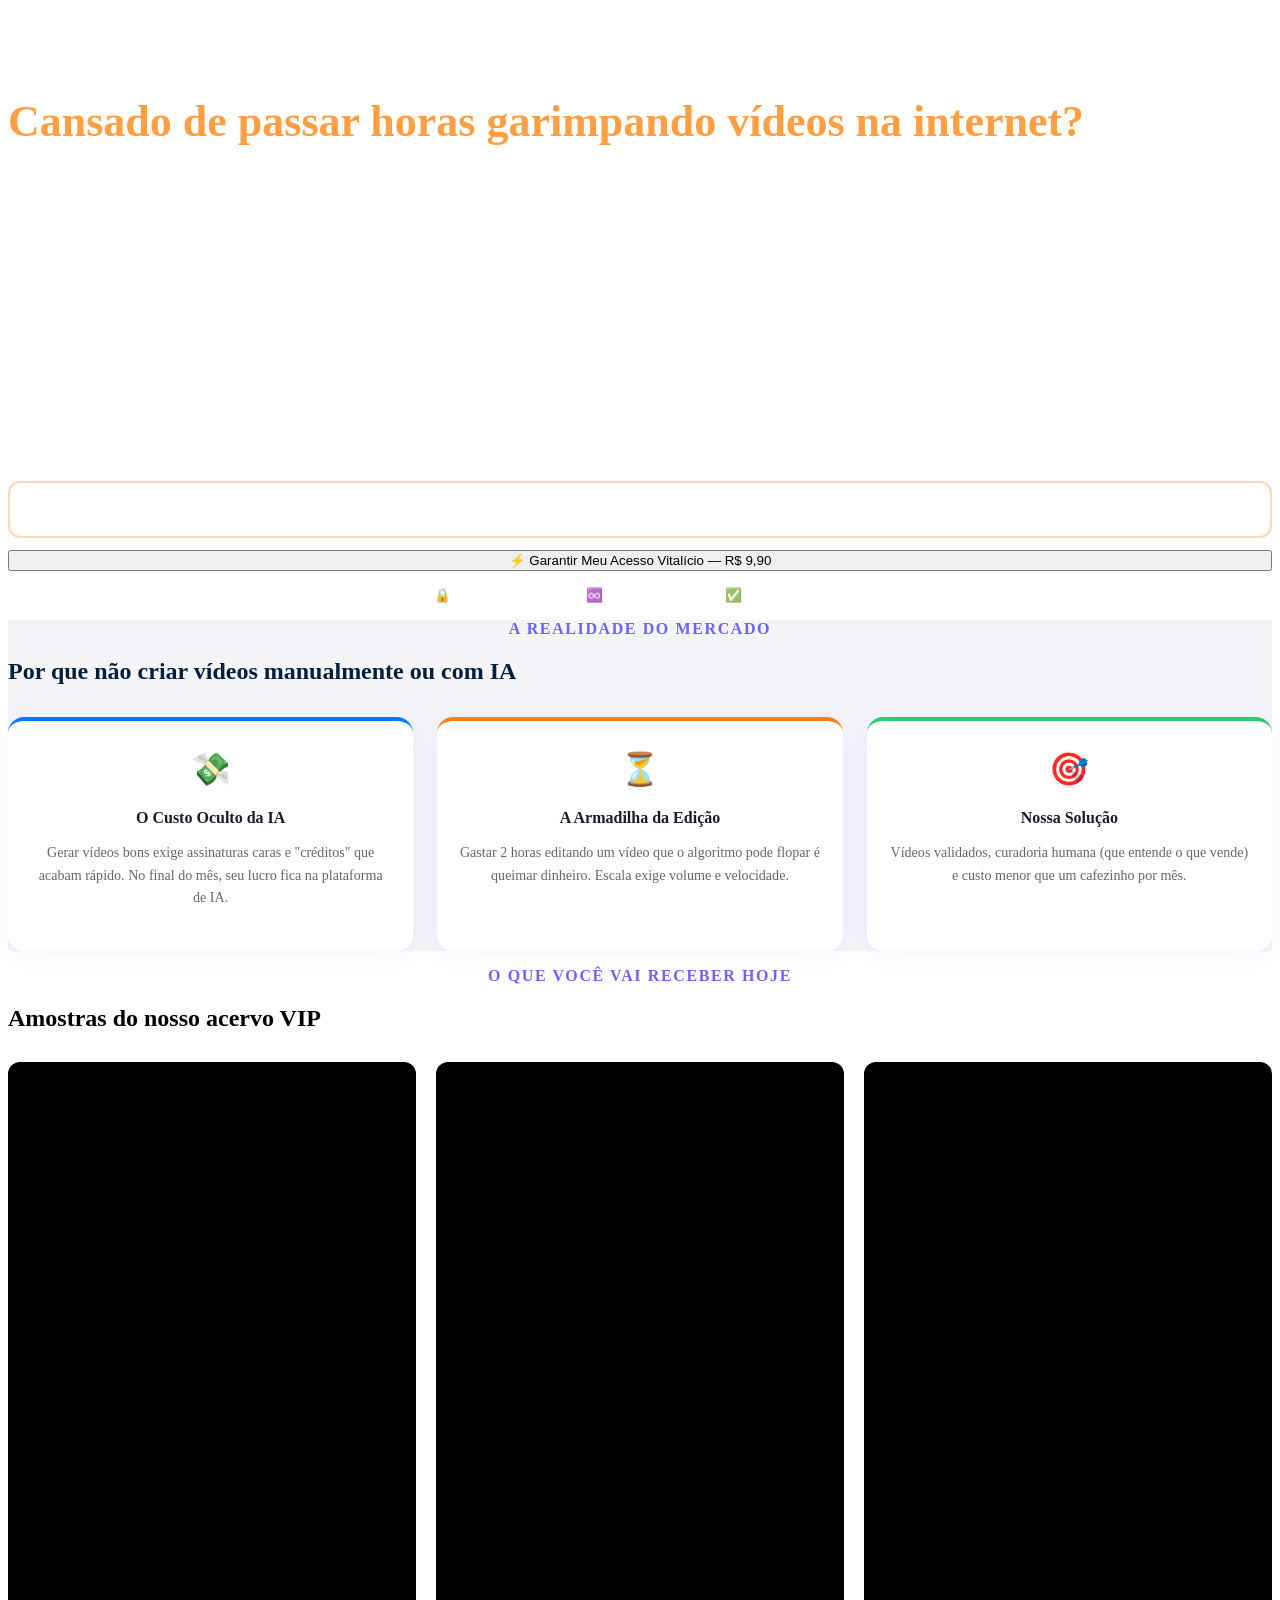
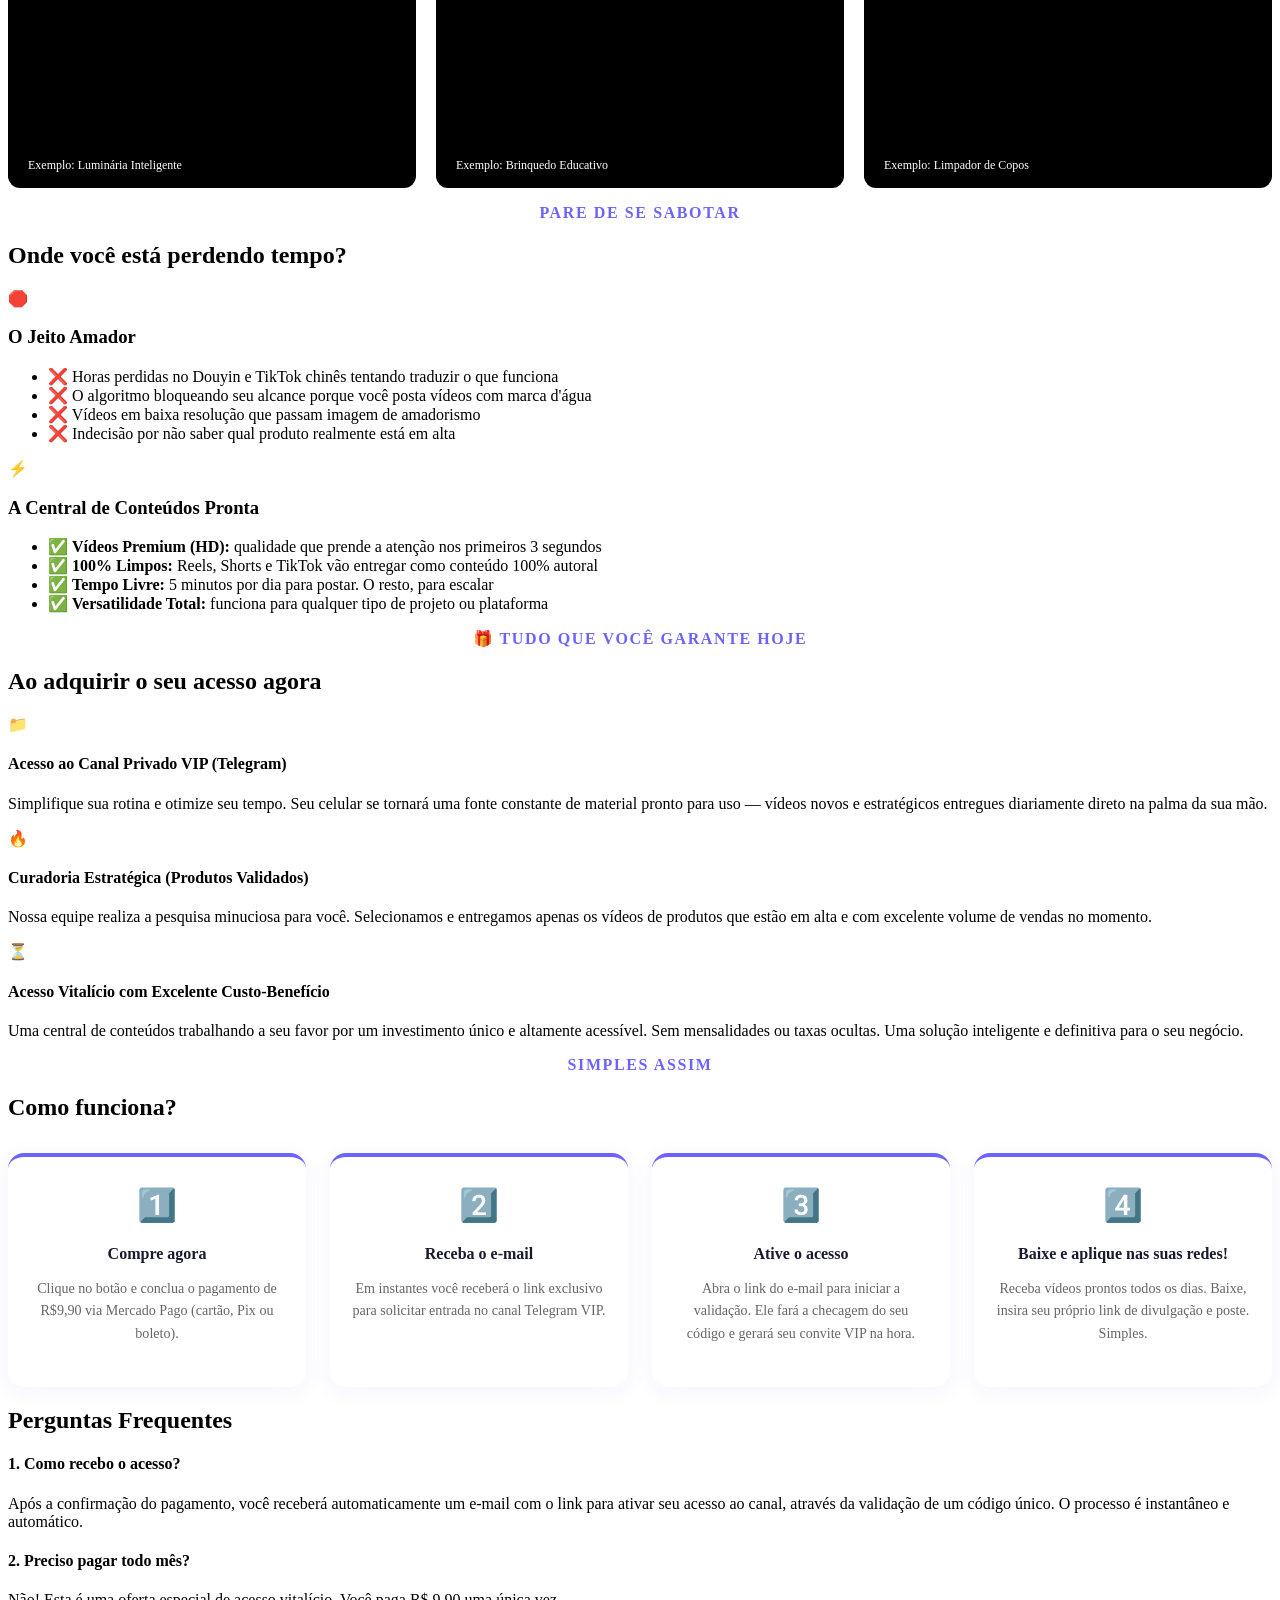
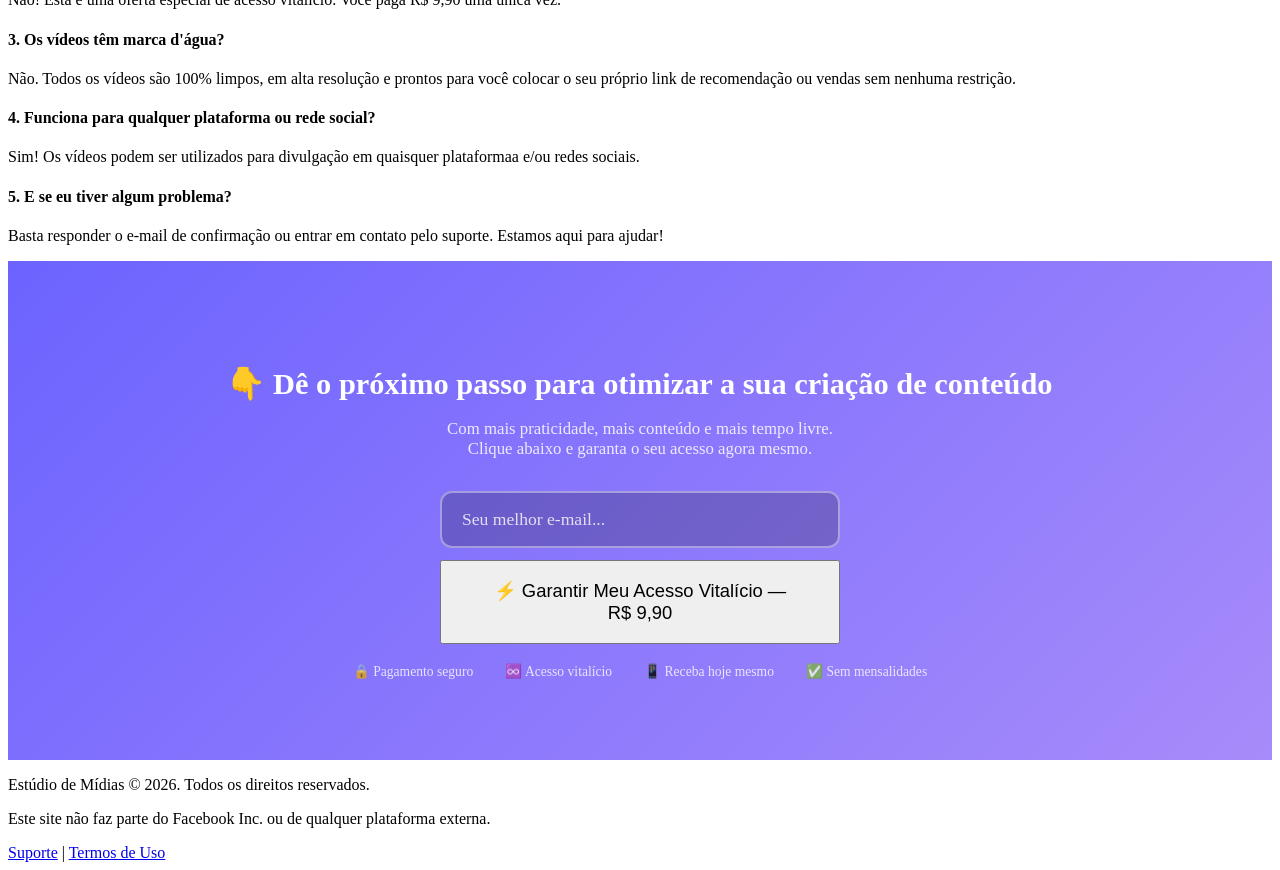
==== index.html @ 8700d49c "feat: add Meta Pixel tracking code and update CSP guidelines" ====
<!DOCTYPE html>
<html lang="pt-BR">

<head>
    <meta charset="UTF-8">
    <base href="/central-de-videos/">
    <meta http-equiv="Content-Security-Policy"
        content="default-src 'self'; script-src 'self' 'unsafe-inline' https://connect.facebook.net; style-src 'self' 'unsafe-inline' https://fonts.googleapis.com; font-src https://fonts.gstatic.com; img-src 'self' data: https://via.placeholder.com https://www.facebook.com; connect-src 'self' https://n8n.saleschannel.com.br https://www.facebook.com; media-src 'self'; frame-ancestors 'none';">
    <meta name="viewport" content="width=device-width, initial-scale=1.0">
    <title>Estúdio de Mídias | Central de Vídeos para Criadores de Conteúdo</title>
    <link rel="icon" type="image/png" href="favicon.png">
    <meta name="description"
        content="Receba diariamente vídeos virais, sem marca d'água e de alta conversão no seu Telegram. Baixe, poste e veja as comissões caírem. Acesso vitalício por R$9,90.">
    <link rel="preconnect" href="https://fonts.googleapis.com">
    <link rel="preconnect" href="https://fonts.gstatic.com" crossorigin>
    <link href="https://fonts.googleapis.com/css2?family=Inter:wght@400;500;600;700;800&display=swap" rel="stylesheet">
    <link rel="stylesheet" href="landing-page/styles.css">
    <style>
        /* ── Melhorias adicionais de persuasão ───────────────── */
        .hero-eyebrow {
            display: inline-block;
            background: rgba(255, 255, 255, 0.15);
            border: 1px solid rgba(255, 255, 255, 0.3);
            color: #fff;
            font-size: 1.12rem;
            font-weight: 700;
            letter-spacing: 0.12em;
            text-transform: uppercase;
            padding: 6px 16px;
            border-radius: 100px;
            margin-bottom: 2rem;
        }

        .hero-sub-hook {
            font-size: 1.05rem;
            color: rgba(255, 255, 255, 0.85);
            max-width: 640px;
            margin: 0 auto 2rem;
            line-height: 1.7;
        }

        .section-hook {
            text-align: center;
            font-size: 1rem;
            color: #6c63ff;
            font-weight: 600;
            text-transform: uppercase;
            letter-spacing: 0.1em;
            margin-bottom: 0.5rem;
        }

        .how-steps {
            display: grid;
            grid-template-columns: repeat(auto-fit, minmax(220px, 1fr));
            gap: 1.5rem;
            margin-top: 2rem;
        }

        .how-step {
            background: #fff;
            border-radius: 16px;
            padding: 1.8rem 1.4rem;
            box-shadow: 0 4px 20px rgba(108, 99, 255, 0.08);
            text-align: center;
            border-top: 4px solid #6c63ff;
        }

        .how-step .step-num {
            font-size: 2rem;
            margin-bottom: 0.6rem;
        }

        .how-step h4 {
            font-size: 1rem;
            color: #1a1a2e;
            margin-bottom: 0.4rem;
        }

        .how-step p {
            font-size: 0.88rem;
            color: #666;
            line-height: 1.6;
        }

        .cta-section {
            background: linear-gradient(135deg, #6c63ff, #a78bfa);
            padding: 5rem 1rem;
            text-align: center;
        }

        .cta-section h2 {
            color: #fff;
            font-size: 1.9rem;
            font-weight: 800;
            margin-bottom: 1rem;
        }

        .cta-section p {
            color: rgba(255, 255, 255, 0.85);
            margin-bottom: 2rem;
            font-size: 1.05rem;
        }

        .cta-button.ghost {
            background: transparent;
            border: 2px solid rgba(255, 255, 255, 0.6);
            color: #fff;
        }

        .guarantee-strip {
            display: flex;
            justify-content: center;
            gap: 2rem;
            flex-wrap: wrap;
            margin-top: 1.2rem;
            font-size: 0.85rem;
            color: rgba(255, 255, 255, 0.8);
        }

        .guarantee-strip span {
            display: flex;
            align-items: center;
            gap: 6px;
        }
    </style>
    <!-- Meta Pixel Code -->
    <script>
    !function(f,b,e,v,n,t,s)
    {if(f.fbq)return;n=f.fbq=function(){n.callMethod?
    n.callMethod.apply(n,arguments):n.queue.push(arguments)};
    if(!f._fbq)f._fbq=n;n.push=n;n.loaded=!0;n.version='2.0';
    n.queue=[];t=b.createElement(e);t.async=!0;
    t.src=v;s=b.getElementsByTagName(e)[0];
    s.parentNode.insertBefore(t,s)}(window, document,'script',
    'https://connect.facebook.net/en_US/fbevents.js');
    fbq('init', '1028530663035436');
    fbq('track', 'PageView');
    </script>
    <noscript><img height="1" width="1" style="display:none"
    src="https://www.facebook.com/tr?id=1028530663035436&ev=PageView&noscript=1"
    /></noscript>
    <!-- End Meta Pixel Code -->
</head>

<body>

    <!-- ── HERO ──────────────────────────────────────────────── -->
    <header class="hero">
        <div class="container hero-content">
            <div class="hero-eyebrow">Pare de lutar contra a edição de vídeo</div>
            <h1 class="hero-title" style="line-height: 1.2;">
                <span
                    style="font-size: 2.75rem; color: #ff9f43; display: block; margin-bottom: 1rem; font-weight: 800;">
                    Cansado de passar horas garimpando vídeos na internet?
                </span>
                <span
                    style="font-size: 1.76rem; display: block; margin-bottom: 1.5rem; font-weight: 600; color: rgba(255,255,255,0.95);">
                    Enquanto você está procurando vídeos por todo canto, os criadores profissionais já receberam o
                    conteúdo pronto
                    em um lugar só.<br><br>
                    Você não precisa de 1000 vídeos aleatórios!<br>
                    Você precisa ter vídeos validados e que dê retorno.<br><br>
                </span>

            </h1>
            <p class="hero-sub-hook">
                Receba no Telegram os vídeos dos produtos mais viralizados, prontos, em HD e sem marca d'água.
                <strong>Seu trabalho é focar na sua estratégia, não editar vídeos.</strong>
            </p>
            <div class="hero-cta-container">
                <input type="email" id="email-hero" placeholder="Seu melhor e-mail para receber o acesso..."
                    class="email-input">
                <button id="btn-hero" class="cta-button primary" style="width: 100%; cursor: pointer;">
                    ⚡ Garantir Meu Acesso Vitalício — R$ 9,90
                </button>
                <div class="guarantee-strip" style="margin-top: 1rem;">
                    <span>🔒 Pagamento seguro</span>
                    <span>♾️ Acesso vitalício</span>
                    <span>✅ Sem mensalidades</span>
                </div>
            </div>
        </div>
        <section class="section" style="background: #f4f4f9;">
            <div class="container">
                <p class="section-hook">A Realidade do Mercado</p>
                <h2 class="section-title" style="color: #001f3f;">Por que não criar vídeos manualmente ou com IA</h2>
                <div class="how-steps">
                    <div class="how-step" style="border-top: 4px solid #007bff;">
                        <div class="step-num">💸</div>
                        <h4>O Custo Oculto da IA</h4>
                        <p>Gerar vídeos bons exige assinaturas caras e "créditos" que acabam rápido. No final do mês,
                            seu
                            lucro fica na plataforma de IA.</p>
                    </div>
                    <div class="how-step" style="border-top: 4px solid #fd7e14;">
                        <div class="step-num">⏳</div>
                        <h4>A Armadilha da Edição</h4>
                        <p>Gastar 2 horas editando um vídeo que o algoritmo pode flopar é queimar dinheiro. Escala exige
                            volume e velocidade.</p>
                    </div>
                    <div class="how-step" style="border-top: 4px solid #2ecc71;">
                        <div class="step-num">🎯</div>
                        <h4>Nossa Solução</h4>
                        <p>Vídeos validados, curadoria humana (que entende o que vende) e custo menor que um cafezinho
                            por mês.</p>
                    </div>
                </div>
            </div>
        </section>
        <section class="section">
            <div class="container">
                <p class="section-hook">O que você vai receber hoje</p>
                <h2 class="section-title">Amostras do nosso acervo VIP</h2>
                <div
                    style="display: grid; grid-template-columns: repeat(auto-fit, minmax(280px, 1fr)); gap: 20px; margin-top: 30px;">
                    <div
                        style="background: #000; border-radius: 12px; overflow: hidden; aspect-ratio: 9/16; position: relative;">
                        <div
                            style="position: absolute; bottom: 10px; left: 10px; background: rgba(0,0,0,0.7); color: #fff; padding: 5px 10px; border-radius: 5px; font-size: 12px; z-index: 2;">
                            Exemplo: Luminária Inteligente</div>
                        <video autoplay muted loop playsinline style="width: 100%; height: 100%; object-fit: cover;">
                            <source src="landing-page/videos/1-luminaria.mp4" type="video/mp4">
                        </video>
                    </div>
                    <div
                        style="background: #000; border-radius: 12px; overflow: hidden; aspect-ratio: 9/16; position: relative;">
                        <div
                            style="position: absolute; bottom: 10px; left: 10px; background: rgba(0,0,0,0.7); color: #fff; padding: 5px 10px; border-radius: 5px; font-size: 12px; z-index: 2;">
                            Exemplo: Brinquedo Educativo</div>
                        <video autoplay muted loop playsinline style="width: 100%; height: 100%; object-fit: cover;">
                            <source src="landing-page/videos/2-brinquedo.mp4" type="video/mp4">
                        </video>
                    </div>
                    <div
                        style="background: #000; border-radius: 12px; overflow: hidden; aspect-ratio: 9/16; position: relative;">
                        <div
                            style="position: absolute; bottom: 10px; left: 10px; background: rgba(0,0,0,0.7); color: #fff; padding: 5px 10px; border-radius: 5px; font-size: 12px; z-index: 2;">
                            Exemplo: Limpador de Copos</div>
                        <video autoplay muted loop playsinline style="width: 100%; height: 100%; object-fit: cover;">
                            <source src="landing-page/videos/3-limpacopos.mp4" type="video/mp4">
                        </video>
                    </div>
                </div>
            </div>
        </section>
    </header>

    <!-- ── PROBLEMA vs SOLUÇÃO ────────────────────────────── -->
    <section class="section problem-solution">
        <div class="container">
            <p class="section-hook">Pare de se sabotar</p>
            <h2 class="section-title">Onde você está perdendo tempo?</h2>

            <div class="cards-grid">
                <div class="card problem">
                    <div class="card-icon">🛑</div>
                    <h3>O Jeito Amador</h3>
                    <ul>
                        <li>❌ Horas perdidas no Douyin e TikTok chinês tentando traduzir o que funciona</li>
                        <li>❌ O algoritmo bloqueando seu alcance porque você posta vídeos com marca d'água</li>
                        <li>❌ Vídeos em baixa resolução que passam imagem de amadorismo</li>
                        <li>❌ Indecisão por não saber qual produto realmente está em alta</li>
                    </ul>
                </div>

                <div class="card solution">
                    <div class="card-icon">⚡</div>
                    <h3>A Central de Conteúdos Pronta</h3>
                    <ul>
                        <li>✅ <strong>Vídeos Premium (HD):</strong> qualidade que prende a atenção nos primeiros 3
                            segundos</li>
                        <li>✅ <strong>100% Limpos:</strong> Reels, Shorts e TikTok vão entregar como conteúdo 100%
                            autoral</li>
                        <li>✅ <strong>Tempo Livre:</strong> 5 minutos por dia para postar. O resto, para escalar</li>
                        <li>✅ <strong>Versatilidade Total:</strong> funciona para qualquer tipo de projeto ou plataforma
                        </li>
                    </ul>
                </div>
            </div>
        </div>
    </section>

    <!-- ── O QUE VOCÊ GARANTE ─────────────────────────────── -->
    <section class="section deliverables">
        <div class="container">
            <p class="section-hook">🎁 Tudo que você garante hoje</p>
            <h2 class="section-title">Ao adquirir o seu acesso agora</h2>

            <div class="features-list">
                <div class="feature-item">
                    <div class="feature-icon">📁</div>
                    <div class="feature-text">
                        <h4>Acesso ao Canal Privado VIP (Telegram)</h4>
                        <p>Simplifique sua rotina e otimize seu tempo. Seu celular se tornará uma fonte constante de
                            material pronto para uso — vídeos novos e estratégicos entregues diariamente direto na palma
                            da sua mão.</p>
                    </div>
                </div>

                <div class="feature-item">
                    <div class="feature-icon">🔥</div>
                    <div class="feature-text">
                        <h4>Curadoria Estratégica (Produtos Validados)</h4>
                        <p>Nossa equipe realiza a pesquisa minuciosa para você. Selecionamos e entregamos apenas os
                            vídeos de produtos que estão em alta e com excelente volume de vendas no
                            momento.</p>
                    </div>
                </div>

                <div class="feature-item">
                    <div class="feature-icon">⏳</div>
                    <div class="feature-text">
                        <h4>Acesso Vitalício com Excelente Custo-Benefício</h4>
                        <p>Uma central de conteúdos trabalhando a seu favor por um investimento único e altamente
                            acessível. Sem mensalidades ou taxas ocultas. Uma solução inteligente e definitiva para o
                            seu negócio.</p>
                    </div>
                </div>
            </div>
        </div>
    </section>

    <!-- ── COMO FUNCIONA ──────────────────────────────────── -->
    <section class="section">
        <div class="container">
            <p class="section-hook">Simples assim</p>
            <h2 class="section-title">Como funciona?</h2>
            <div class="how-steps">
                <div class="how-step">
                    <div class="step-num">1️⃣</div>
                    <h4>Compre agora</h4>
                    <p>Clique no botão e conclua o pagamento de R$9,90 via Mercado Pago (cartão, Pix ou boleto).</p>
                </div>
                <div class="how-step">
                    <div class="step-num">2️⃣</div>
                    <h4>Receba o e-mail</h4>
                    <p>Em instantes você receberá o link exclusivo para solicitar entrada no canal Telegram VIP.</p>
                </div>
                <div class="how-step">
                    <div class="step-num">3️⃣</div>
                    <h4>Ative o acesso</h4>
                    <p>Abra o link do e-mail para iniciar a validação. Ele fará a checagem do seu código e gerará seu
                        convite VIP na
                        hora.</p>
                </div>
                <div class="how-step">
                    <div class="step-num">4️⃣</div>
                    <h4>Baixe e aplique nas suas redes!</h4>
                    <p>Receba vídeos prontos todos os dias. Baixe, insira seu próprio link de divulgação e poste.
                        Simples.</p>
                </div>
            </div>
        </div>
    </section>

    <!-- ── FAQ ───────────────────────────────────────────── -->
    <section class="section faq">
        <div class="container">
            <h2 class="section-title">Perguntas Frequentes</h2>

            <div class="faq-item">
                <h4>1. Como recebo o acesso?</h4>
                <p>Após a confirmação do pagamento, você receberá automaticamente um e-mail com o link para ativar seu
                    acesso ao canal, através da validação de um código único. O processo é instantâneo e automático.</p>
            </div>

            <div class="faq-item">
                <h4>2. Preciso pagar todo mês?</h4>
                <p>Não! Esta é uma oferta especial de acesso vitalício. Você paga R$ 9,90 uma única vez.
                </p>
            </div>

            <div class="faq-item">
                <h4>3. Os vídeos têm marca d'água?</h4>
                <p>Não. Todos os vídeos são 100% limpos, em alta resolução e prontos para você colocar o seu próprio
                    link de recomendação ou vendas sem nenhuma restrição.</p>
            </div>

            <div class="faq-item">
                <h4>4. Funciona para qualquer plataforma ou rede social?</h4>
                <p>Sim! Os vídeos podem ser
                    utilizados para divulgação em quaisquer plataformaa e/ou redes sociais.</p>
            </div>

            <div class="faq-item">
                <h4>5. E se eu tiver algum problema?</h4>
                <p>Basta responder o e-mail de confirmação ou entrar em contato pelo suporte. Estamos aqui para ajudar!
                </p>
            </div>
        </div>
    </section>

    <!-- ── CTA FINAL ─────────────────────────────────────── -->
    <section class="cta-section">
        <div class="container">
            <h2>👇 Dê o próximo passo para otimizar a sua criação de conteúdo</h2>
            <p>Com mais praticidade, mais conteúdo e mais tempo livre.<br>Clique abaixo e garanta o seu acesso agora
                mesmo.</p>
            <div class="checkout-container" style="max-width: 400px; margin: 0 auto;">
                <input type="email" id="email-final" placeholder="Seu melhor e-mail..." class="email-input"
                    style="border-color: rgba(255,255,255,0.4);">
                <button id="btn-cta-final" class="cta-button primary"
                    style="width: 100%; font-size:1.15rem; padding: 18px 40px; cursor: pointer;">
                    ⚡ Garantir Meu Acesso Vitalício — R$ 9,90
                </button>
            </div>
            <div class="guarantee-strip">
                <span>🔒 Pagamento seguro</span>
                <span>♾️ Acesso vitalício</span>
                <span>📱 Receba hoje mesmo</span>
                <span>✅ Sem mensalidades</span>
            </div>
        </div>
    </section>

    <!-- ── FOOTER ─────────────────────────────────────────── -->
    <footer class="footer">
        <div class="container">
            <p>Estúdio de Mídias &copy; 2026. Todos os direitos reservados.</p>
            <p class="disclaimer">Este site não faz parte do Facebook Inc. ou de qualquer plataforma externa.
            </p>
            <div class="links">
                <a href="suporte.html">Suporte</a> |
                <a href="termos.html">Termos de Uso</a>
            </div>
        </div>
    </footer>

    <!-- ── SCRIPTS ────────────────────────────────────────────── -->
    <script>
        const API_CHECKOUT = 'https://n8n.saleschannel.com.br/webhook/checkout';
        let lastCheckoutTime = 0;
        const CHECKOUT_COOLDOWN_MS = 5000; // 5 segundos entre tentativas

        async function handlePurchaseClick(e) {
            const btn = e.currentTarget;
            const inputId = btn.id === 'btn-hero' ? 'email-hero' : 'email-final';
            const emailInput = document.getElementById(inputId);
            const email = emailInput.value.trim();

            // Validação simples de e-mail
            if (!email || !email.includes('@')) {
                alert('Por favor, insira um e-mail válido para receber o seu acesso.');
                emailInput.focus();
                return;
            }

            // Rate limiting — impede múltiplos cliques em sequência
            const now = Date.now();
            if (now - lastCheckoutTime < CHECKOUT_COOLDOWN_MS) {
                alert('Aguarde alguns segundos antes de tentar novamente.');
                return;
            }
            lastCheckoutTime = now;

            const originalText = btn.innerHTML;
            btn.disabled = true;
            btn.style.opacity = '0.8';
            btn.innerHTML = '<span class="spinner"></span> Criando Checkout Seguro...';

            try {
                // Usando GET para evitar problemas de CORS pre-flight
                const response = await fetch(`${API_CHECKOUT}?email=${encodeURIComponent(email)}`, {
                    method: 'GET',
                    headers: { 'Accept': 'application/json' }
                });

                if (!response.ok) throw new Error('Falha ao gerar link de pagamento');

                const data = await response.json();
                console.log('Resposta do Checkout:', data);

                // O n8n pode retornar um array [ { ... } ] ou um objeto direto { ... }
                const result = Array.isArray(data) ? data[0] : data;

                // Verificação de compra já existente
                if (result.status === 'already_purchased') {
                    alert(result.message || 'Identificamos que este e-mail já possui uma compra com pagamento confirmado.');
                    btn.disabled = false;
                    btn.style.opacity = '1';
                    btn.innerHTML = originalText;
                    return;
                }

                // Procura pela URL em diferentes campos possíveis
                const checkoutUrl = result.url || result.init_point || result.sandbox_init_point;

                if (checkoutUrl) {
                    window.location.href = checkoutUrl;
                } else {
                    console.error('URL não encontrada no objeto:', result);
                    throw new Error('Link de checkout não encontrado na resposta');
                }
            } catch (error) {
                console.error(error);
                alert('Erro ao iniciar checkout. Tente novamente em alguns instantes.');
                btn.disabled = false;
                btn.style.opacity = '1';
                btn.innerHTML = originalText;
            }
        }

        const btnHero = document.getElementById('btn-hero');
        if (btnHero) btnHero.addEventListener('click', handlePurchaseClick);
        document.getElementById('btn-cta-final').addEventListener('click', handlePurchaseClick);
    </script>

    <style>
        .email-input {
            width: 100%;
            padding: 16px 20px;
            border-radius: 12px;
            border: 2px solid rgba(255, 159, 67, 0.4);
            background: rgba(255, 255, 255, 0.1);
            color: #fff;
            font-size: 1.1rem;
            margin-bottom: 12px;
            outline: none;
            transition: all 0.3s;
            box-sizing: border-box;
            font-family: inherit;
        }

        .email-input::placeholder {
            color: rgba(255, 255, 255, 0.6);
        }

        .email-input:focus {
            border-color: #ff9f43;
            background: rgba(255, 255, 255, 0.15);
            box-shadow: 0 0 15px rgba(255, 159, 67, 0.2);
        }

        #email-final {
            color: #ffffff !important;
            background: rgba(0, 0, 0, 0.2);
        }

        #email-final::placeholder {
            color: rgba(255, 255, 255, 0.8);
        }

        .spinner {
            display: inline-block;
            width: 18px;
            height: 18px;
            border: 3px solid rgba(255, 255, 255, 0.3);
            border-radius: 50%;
            border-top-color: #fff;
            animation: spin 1s ease-in-out infinite;
            margin-right: 10px;
            vertical-align: middle;
        }

        @keyframes spin {
            to {
                transform: rotate(360deg);
            }
        }
    </style>

</body>

</html>
---- landing-page/styles.css ----
/* =========================================================================
   Base / Reset
   ========================================================================= */
   :root {
    --bg-color: #0d1117;
    --bg-card: #161b22;
    --text-primary: #e6edf3;
    --text-secondary: #8b949e;
    --accent-color: #f97316; /* Laranja vibrante tipo Shopee */
    --accent-hover: #ea580c;
    --success-color: #238636;
    --danger-color: #da3633;
    --border-color: #30363d;
}

* {
    margin: 0;
    padding: 0;
    box-sizing: border-box;
}

body {
    font-family: 'Inter', sans-serif;
    background-color: var(--bg-color);
    color: var(--text-primary);
    line-height: 1.6;
    overflow-x: hidden;
}

.container {
    max-width: 1000px;
    margin: 0 auto;
    padding: 0 20px;
}

/* =========================================================================
   Typography & Elements
   ========================================================================= */
h1, h2, h3, h4 {
    font-weight: 700;
    line-height: 1.2;
}

a {
    text-decoration: none;
    color: var(--accent-color);
    transition: color 0.2s ease;
}

a:hover {
    color: var(--accent-hover);
}

.section-title {
    text-align: center;
    font-size: 2rem;
    margin-bottom: 2.5rem;
    color: #fff;
}

/* =========================================================================
   Buttons
   ========================================================================= */
.cta-button {
    display: inline-block;
    padding: 18px 36px;
    font-size: 1.1rem;
    font-weight: 700;
    border-radius: 50px;
    text-align: center;
    cursor: pointer;
    transition: all 0.3s ease;
    border: none;
    width: 100%;
    margin-top: 20px;
}

.cta-button.primary {
    background: linear-gradient(135deg, var(--accent-color) 0%, #ff9800 100%);
    color: #fff;
    box-shadow: 0 10px 20px -5px rgba(249, 115, 22, 0.4);
}

.cta-button.primary:hover {
    transform: translateY(-2px);
    box-shadow: 0 15px 25px -5px rgba(249, 115, 22, 0.5);
    color: #fff;
}

.cta-wrapper {
    max-width: 400px;
    margin: 0 auto;
    text-align: center;
}

@media (min-width: 768px) {
    .cta-button {
        width: auto;
        min-width: 350px;
    }
}

/* =========================================================================
   Hero Section
   ========================================================================= */
.hero {
    padding: 80px 0 60px;
    text-align: center;
    background: radial-gradient(circle at 50% 0%, rgba(249, 115, 22, 0.15) 0%, transparent 50%);
}

.hero-badge {
    display: inline-block;
    padding: 6px 16px;
    background-color: rgba(249, 115, 22, 0.1);
    color: var(--accent-color);
    border-radius: 50px;
    font-size: 0.9rem;
    font-weight: 600;
    margin-bottom: 24px;
    border: 1px solid rgba(249, 115, 22, 0.2);
}

.hero-title {
    font-size: 2.5rem;
    letter-spacing: -0.02em;
    margin-bottom: 24px;
}

.hero-title span {
    color: var(--accent-color);
}

.hero-subtitle {
    font-size: 1.2rem;
    color: var(--text-secondary);
    max-width: 600px;
    margin: 0 auto 32px;
}

.hero-guarantee {
    font-size: 0.85rem;
    color: var(--text-secondary);
    margin-top: 16px;
}

@media (min-width: 768px) {
    .hero {
        padding: 120px 0 80px;
    }
    .hero-title {
        font-size: 3.5rem;
    }
}

.hero-cta-container {
    max-width: 440px;
    margin: 2rem auto 0;
    text-align: center;
}

/* =========================================================================
   Common Sections
   ========================================================================= */
.section {
    padding: 80px 0;
    border-top: 1px solid var(--border-color);
}

/* =========================================================================
   Problem vs Solution
   ========================================================================= */
.cards-grid {
    display: grid;
    grid-template-columns: 1fr;
    gap: 30px;
}

.card {
    background-color: var(--bg-card);
    border-radius: 16px;
    padding: 40px;
    border: 1px solid var(--border-color);
    position: relative;
    overflow: hidden;
}

.card.problem {
    border-top: 4px solid var(--danger-color);
}

.card.solution {
    border-top: 4px solid var(--success-color);
    background: linear-gradient(180deg, rgba(35, 134, 54, 0.05) 0%, var(--bg-card) 100%);
}

.card-icon {
    font-size: 2rem;
    margin-bottom: 16px;
}

.card h3 {
    margin-bottom: 24px;
    font-size: 1.4rem;
}

.card ul {
    list-style: none;
}

.card ul li {
    margin-bottom: 12px;
    color: var(--text-secondary);
    position: relative;
    padding-left: 20px;
}

.card ul li::before {
    content: "•";
    position: absolute;
    left: 0;
    color: currentColor;
}

.card.problem ul li::before { color: var(--danger-color); }
.card.solution ul li::before { color: var(--success-color); }

@media (min-width: 768px) {
    .cards-grid {
        grid-template-columns: 1fr 1fr;
    }
}

/* =========================================================================
   Deliverables
   ========================================================================= */
.features-list {
    max-width: 700px;
    margin: 0 auto 40px;
}

.feature-item {
    display: flex;
    align-items: flex-start;
    padding: 24px;
    background-color: var(--bg-card);
    border-radius: 12px;
    margin-bottom: 20px;
    border: 1px solid var(--border-color);
    transition: transform 0.2s;
}

.feature-item:hover {
    transform: translateY(-2px);
    border-color: rgba(249, 115, 22, 0.3);
}

.feature-icon {
    font-size: 2rem;
    margin-right: 20px;
    background: rgba(255, 255, 255, 0.05);
    width: 60px;
    height: 60px;
    display: flex;
    align-items: center;
    justify-content: center;
    border-radius: 12px;
}

.feature-text h4 {
    font-size: 1.2rem;
    margin-bottom: 8px;
    color: #fff;
}

.feature-text p {
    color: var(--text-secondary);
    font-size: 0.95rem;
}

/* =========================================================================
   FAQ
   ========================================================================= */
.faq-item {
    max-width: 700px;
    margin: 0 auto 24px;
    background-color: var(--bg-card);
    padding: 24px;
    border-radius: 12px;
    border: 1px solid var(--border-color);
}

.faq-item h4 {
    font-size: 1.1rem;
    margin-bottom: 12px;
    color: #fff;
}

.faq-item p {
    color: var(--text-secondary);
    font-size: 0.95rem;
}

/* =========================================================================
   Footer
   ========================================================================= */
.footer {
    padding: 40px 0;
    text-align: center;
    border-top: 1px solid var(--border-color);
    color: var(--text-secondary);
    font-size: 0.9rem;
}

.footer .disclaimer {
    font-size: 0.8rem;
    margin-top: 8px;
    opacity: 0.7;
}

.footer .links {
    margin-top: 24px;
}

.footer .links a {
    color: var(--text-secondary);
    margin: 0 10px;
}

.footer .links a:hover {
    color: #fff;
}
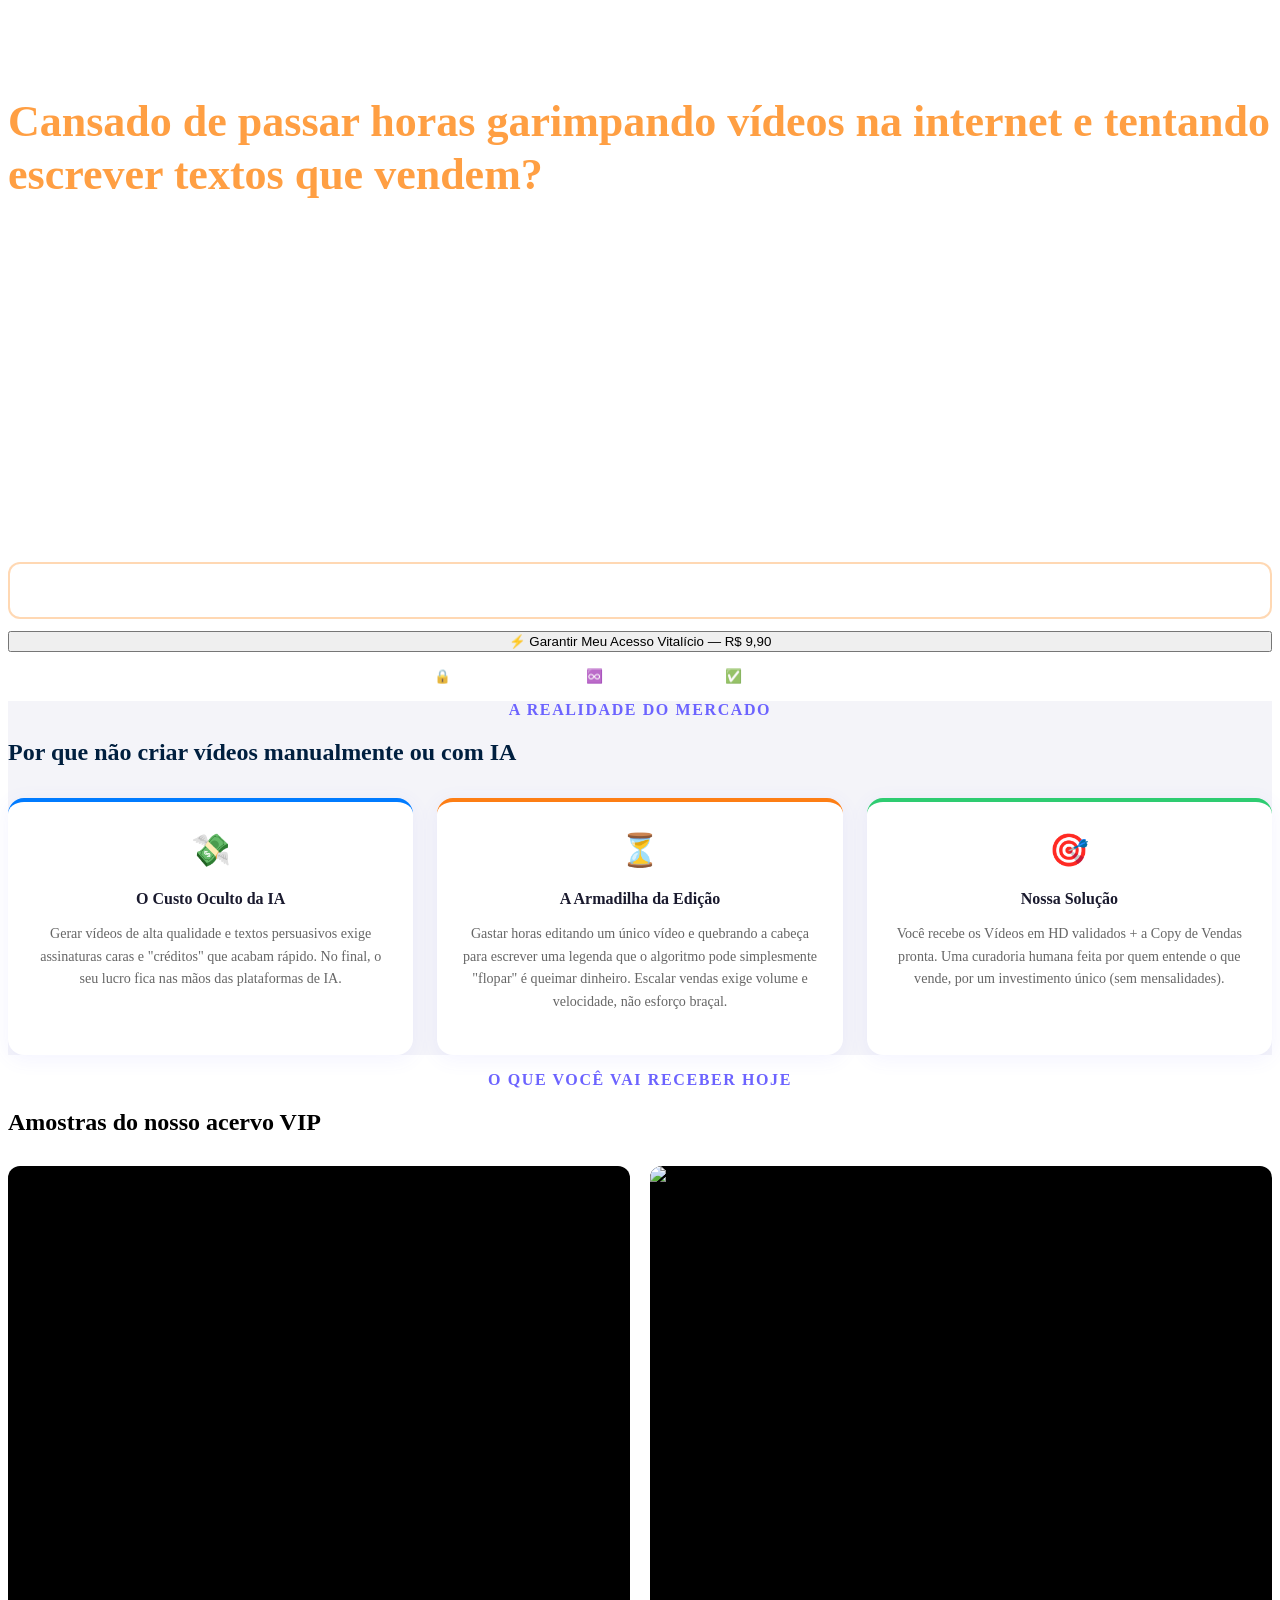
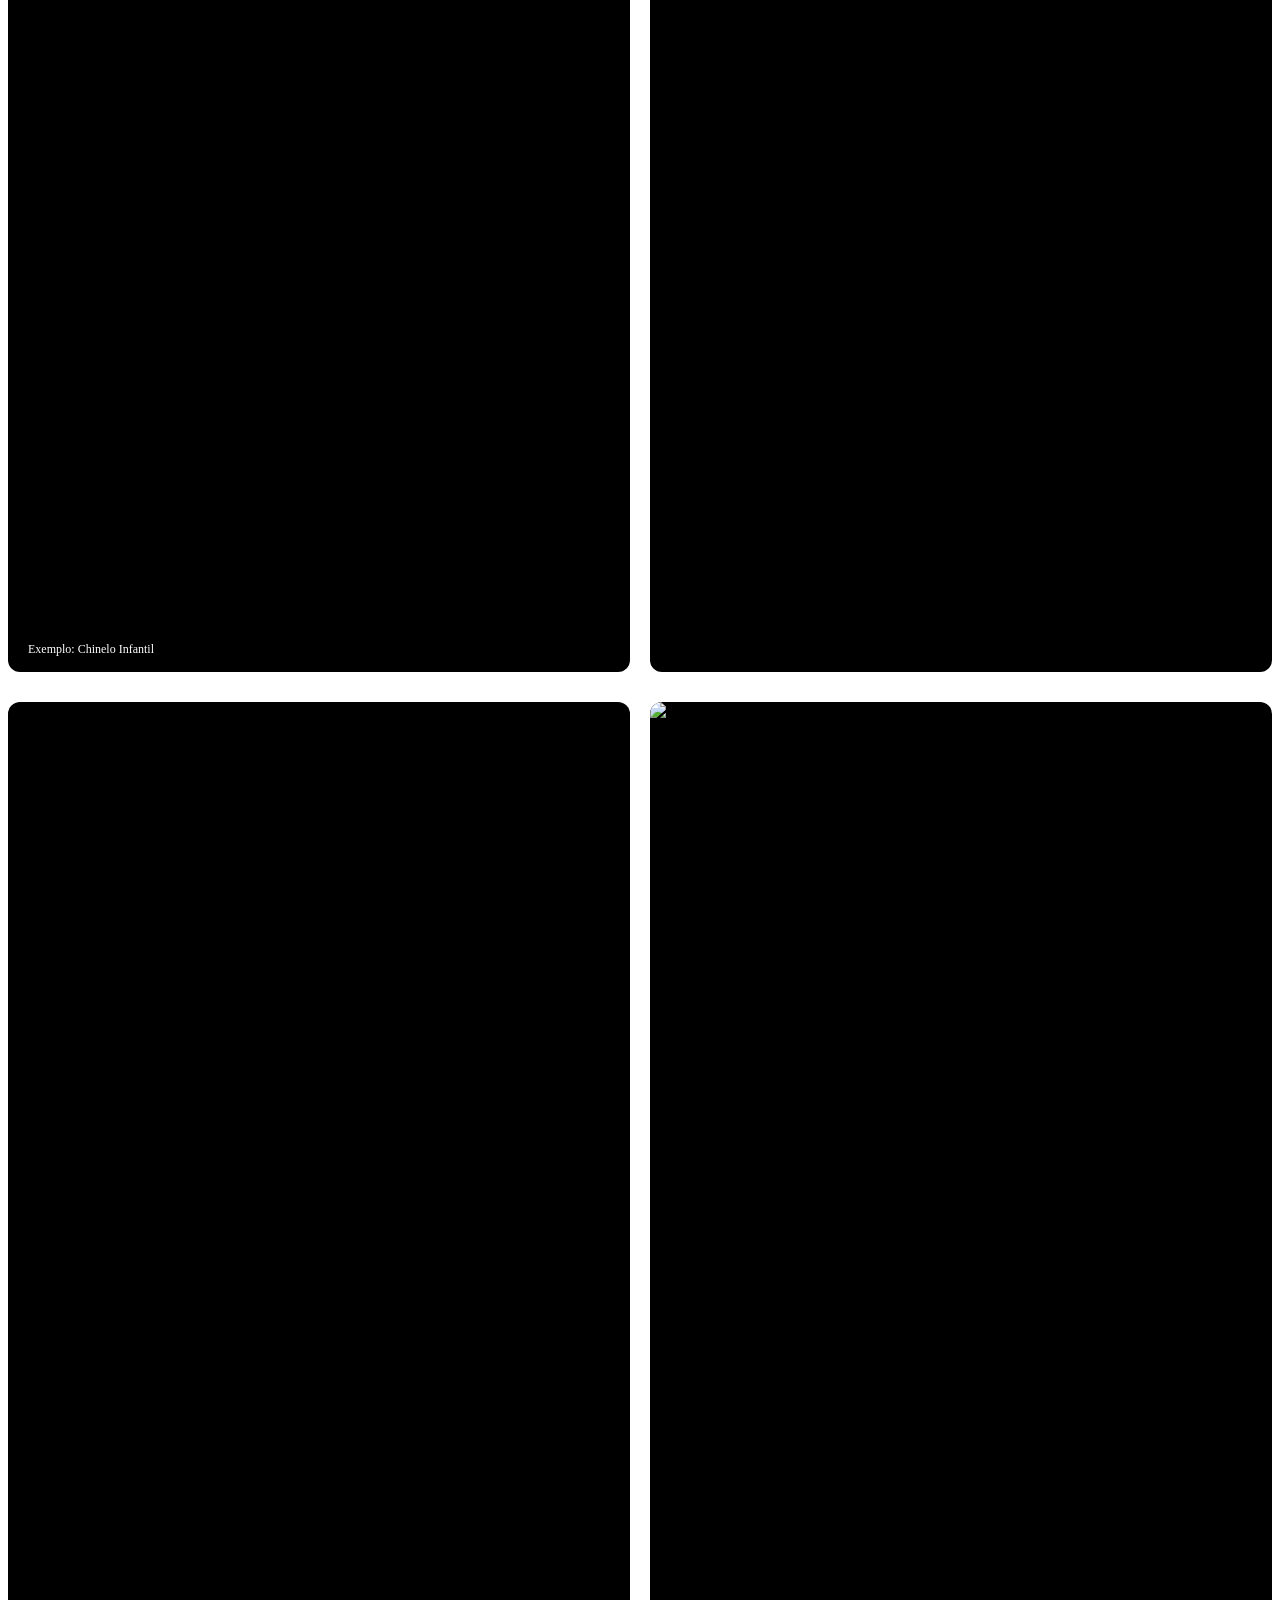
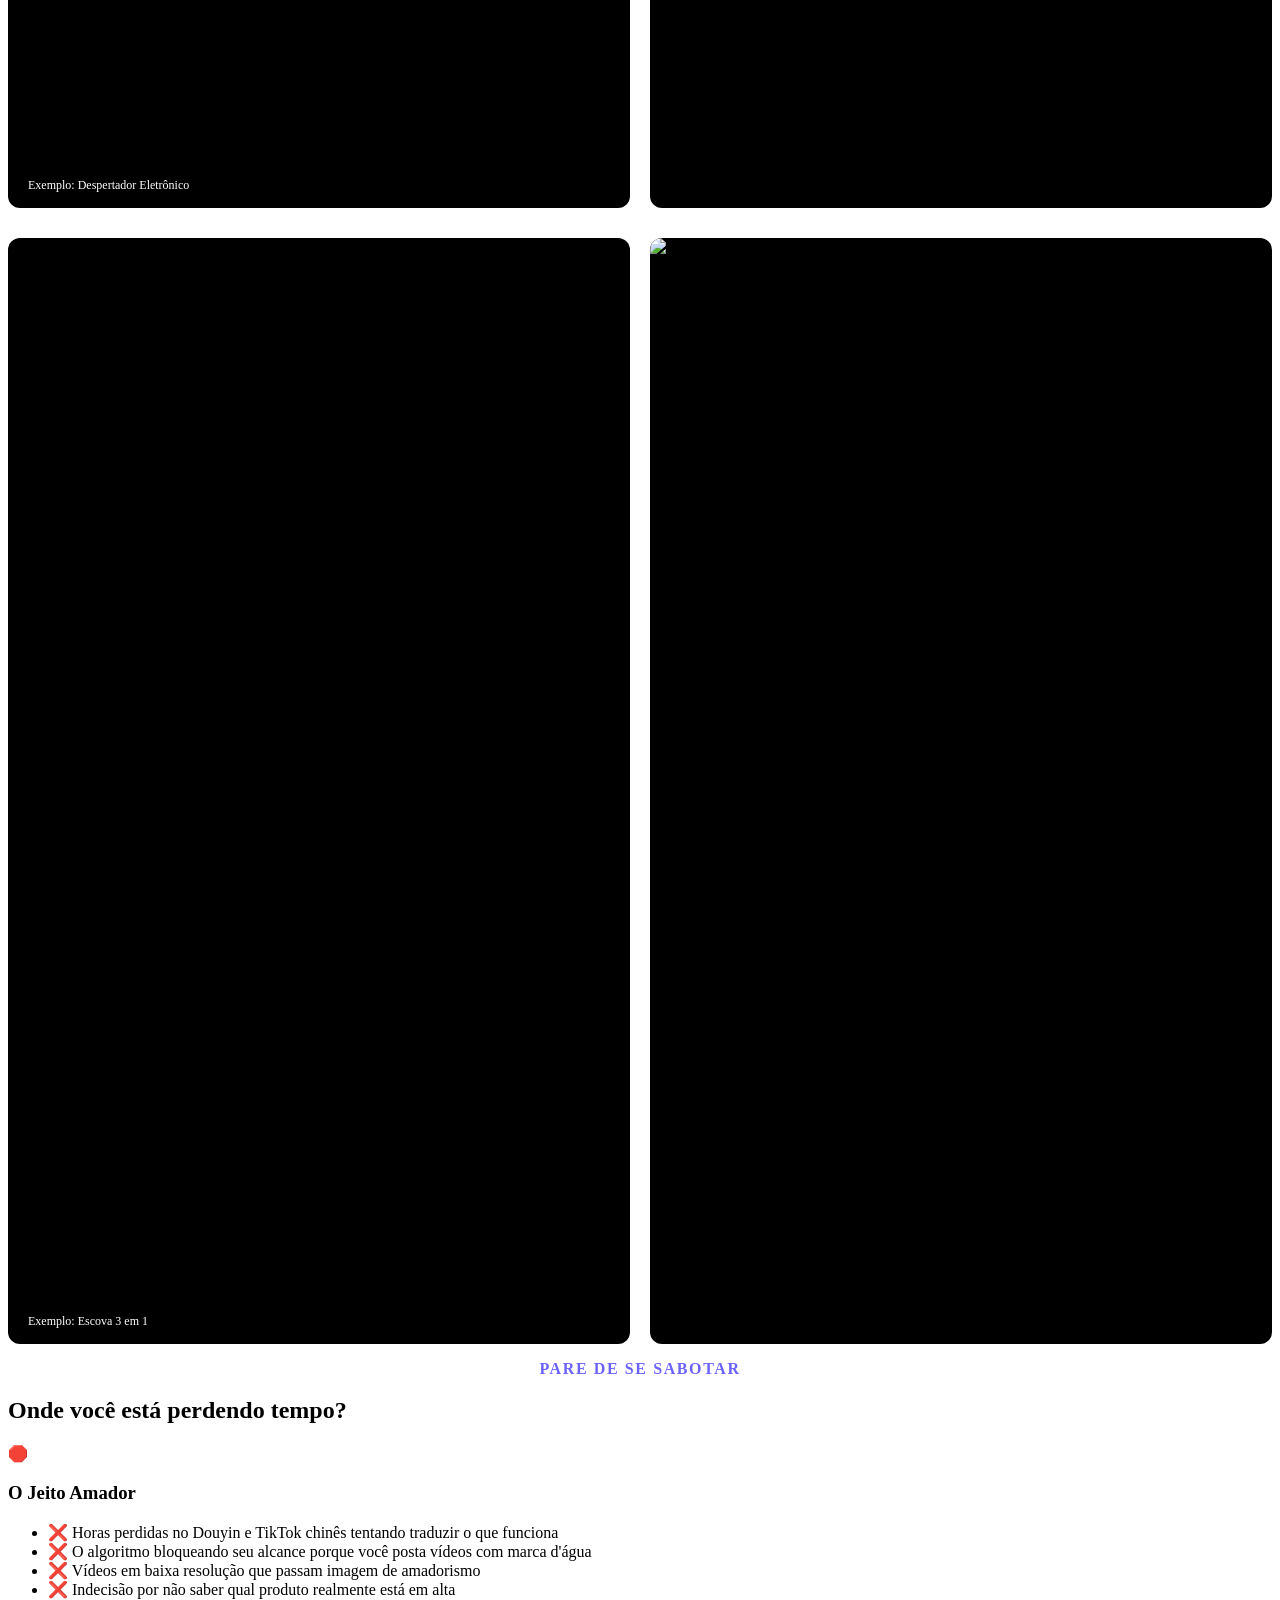
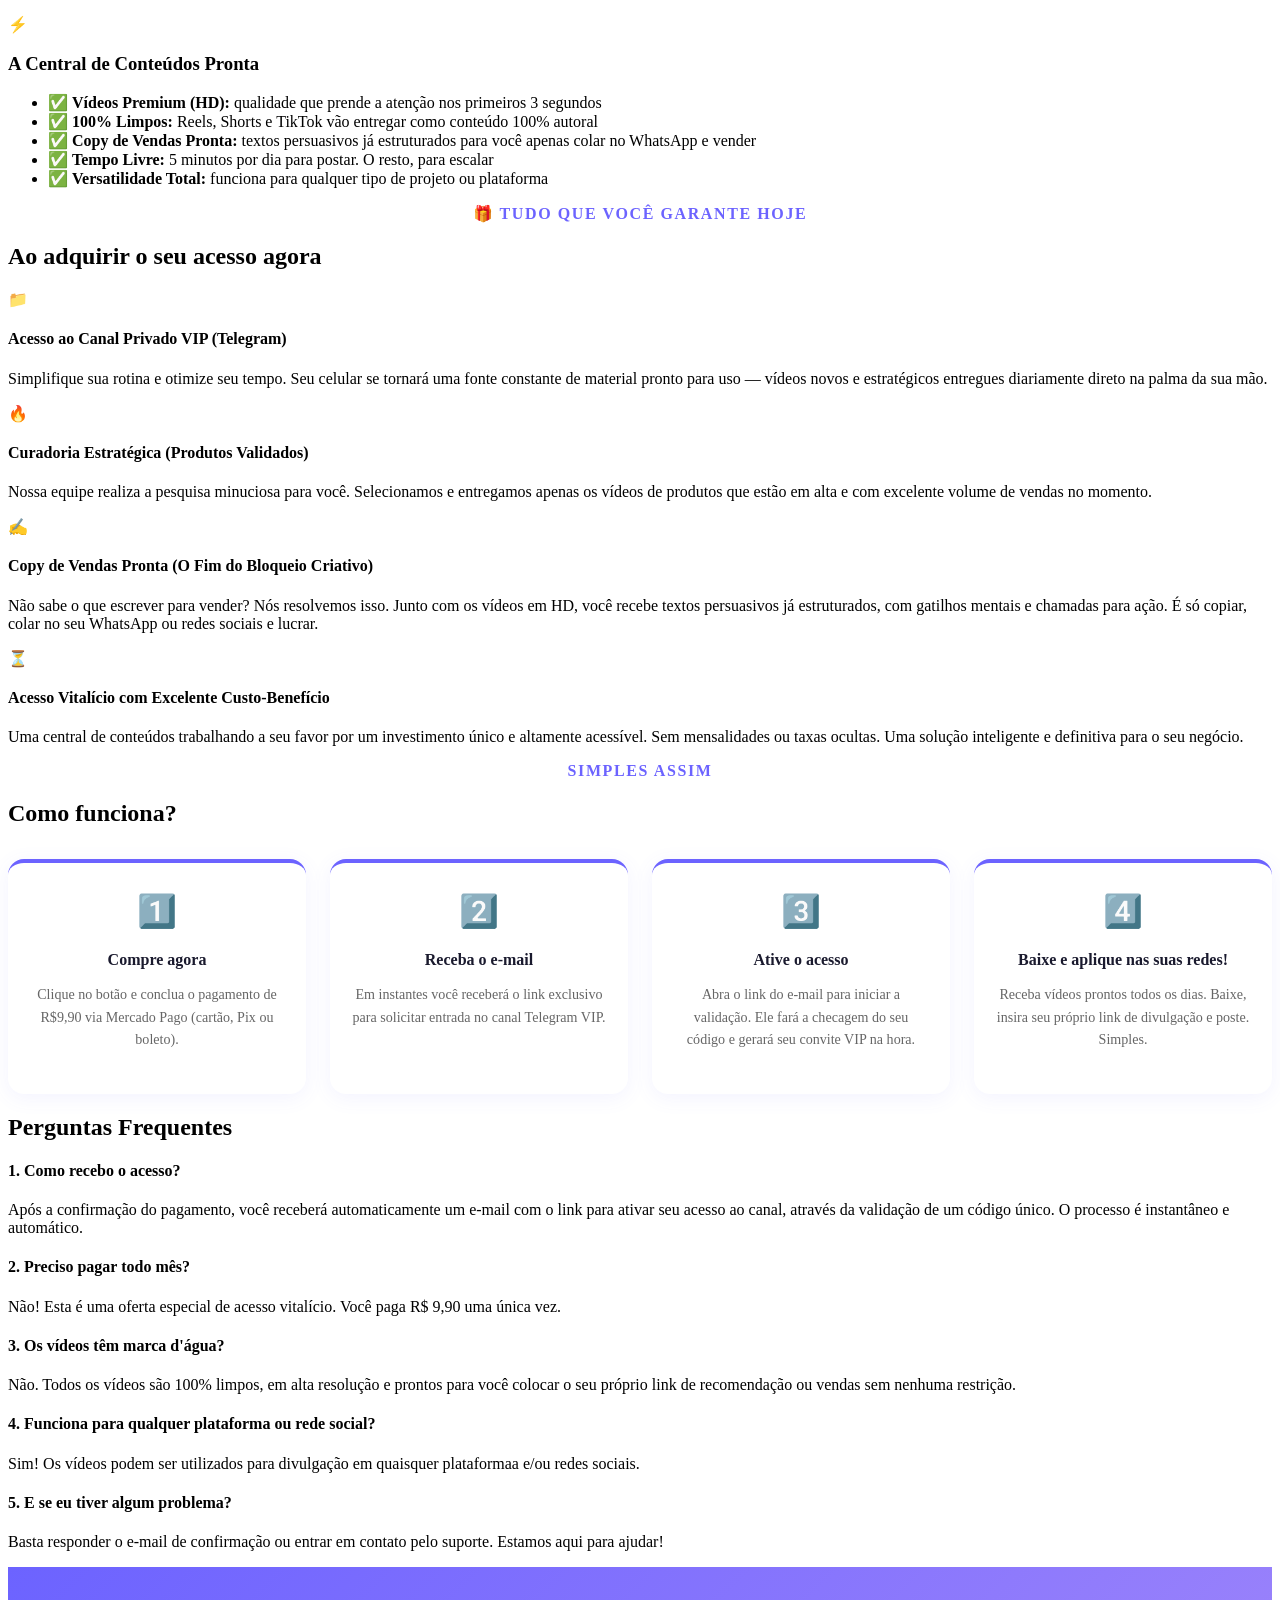
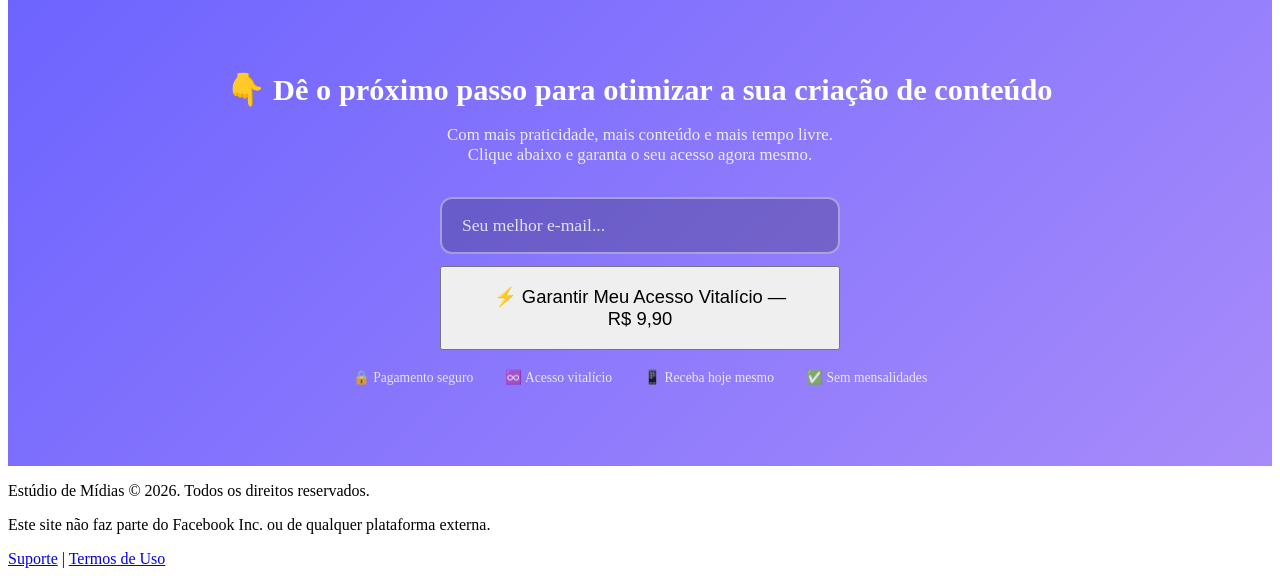
==== commit 318c123e: "feat: atualiza landing page com Copy de Vendas e novos vídeos/fotos - Textos atualizados para inclui" ====
--- a/index.html
+++ b/index.html
@@ -147,25 +147,23 @@
     <!-- ── HERO ──────────────────────────────────────────────── -->
     <header class="hero">
         <div class="container hero-content">
-            <div class="hero-eyebrow">Pare de lutar contra a edição de vídeo</div>
+            <div class="hero-eyebrow">Pare de lutar contra a criação de conteúdo.</div>
             <h1 class="hero-title" style="line-height: 1.2;">
                 <span
                     style="font-size: 2.75rem; color: #ff9f43; display: block; margin-bottom: 1rem; font-weight: 800;">
-                    Cansado de passar horas garimpando vídeos na internet?
+                    Cansado de passar horas garimpando vídeos na internet e tentando escrever textos que vendem?
                 </span>
                 <span
                     style="font-size: 1.76rem; display: block; margin-bottom: 1.5rem; font-weight: 600; color: rgba(255,255,255,0.95);">
-                    Enquanto você está procurando vídeos por todo canto, os criadores profissionais já receberam o
-                    conteúdo pronto
-                    em um lugar só.<br><br>
-                    Você não precisa de 1000 vídeos aleatórios!<br>
-                    Você precisa ter vídeos validados e que dê retorno.<br><br>
+                    Enquanto você perde tempo procurando materiais por todo canto, os profissionais já recebem a estrutura de vendas completa em um só lugar.<br><br>
+                    Você não precisa de 1.000 vídeos aleatórios ou perder horas pensando no que postar!<br>
+                    Você precisa de produtos validados e ferramentas prontas que trazem retorno.<br><br>
                 </span>
 
             </h1>
             <p class="hero-sub-hook">
-                Receba no Telegram os vídeos dos produtos mais viralizados, prontos, em HD e sem marca d'água.
-                <strong>Seu trabalho é focar na sua estratégia, não editar vídeos.</strong>
+                Receba diariamente no seu Telegram os vídeos dos produtos mais viralizados, em HD e sem marca d'água, + a Copy de Vendas persuasiva pronta para você apenas copiar e colar.
+                <strong>Seu trabalho é focar na sua estratégia, não editar vídeos ou criar textos do zero.</strong>
             </p>
             <div class="hero-cta-container">
                 <input type="email" id="email-hero" placeholder="Seu melhor e-mail para receber o acesso..."
@@ -188,21 +186,17 @@
                     <div class="how-step" style="border-top: 4px solid #007bff;">
                         <div class="step-num">💸</div>
                         <h4>O Custo Oculto da IA</h4>
-                        <p>Gerar vídeos bons exige assinaturas caras e "créditos" que acabam rápido. No final do mês,
-                            seu
-                            lucro fica na plataforma de IA.</p>
+                        <p>Gerar vídeos de alta qualidade e textos persuasivos exige assinaturas caras e "créditos" que acabam rápido. No final, o seu lucro fica nas mãos das plataformas de IA.</p>
                     </div>
                     <div class="how-step" style="border-top: 4px solid #fd7e14;">
                         <div class="step-num">⏳</div>
                         <h4>A Armadilha da Edição</h4>
-                        <p>Gastar 2 horas editando um vídeo que o algoritmo pode flopar é queimar dinheiro. Escala exige
-                            volume e velocidade.</p>
+                        <p>Gastar horas editando um único vídeo e quebrando a cabeça para escrever uma legenda que o algoritmo pode simplesmente "flopar" é queimar dinheiro. Escalar vendas exige volume e velocidade, não esforço braçal.</p>
                     </div>
                     <div class="how-step" style="border-top: 4px solid #2ecc71;">
                         <div class="step-num">🎯</div>
                         <h4>Nossa Solução</h4>
-                        <p>Vídeos validados, curadoria humana (que entende o que vende) e custo menor que um cafezinho
-                            por mês.</p>
+                        <p>Você recebe os Vídeos em HD validados + a Copy de Vendas pronta. Uma curadoria humana feita por quem entende o que vende, por um investimento único (sem mensalidades).</p>
                     </div>
                 </div>
             </div>
@@ -211,34 +205,42 @@
             <div class="container">
                 <p class="section-hook">O que você vai receber hoje</p>
                 <h2 class="section-title">Amostras do nosso acervo VIP</h2>
-                <div
-                    style="display: grid; grid-template-columns: repeat(auto-fit, minmax(280px, 1fr)); gap: 20px; margin-top: 30px;">
-                    <div
-                        style="background: #000; border-radius: 12px; overflow: hidden; aspect-ratio: 9/16; position: relative;">
-                        <div
-                            style="position: absolute; bottom: 10px; left: 10px; background: rgba(0,0,0,0.7); color: #fff; padding: 5px 10px; border-radius: 5px; font-size: 12px; z-index: 2;">
-                            Exemplo: Luminária Inteligente</div>
-                        <video autoplay muted loop playsinline style="width: 100%; height: 100%; object-fit: cover;">
-                            <source src="landing-page/videos/1-luminaria.mp4" type="video/mp4">
-                        </video>
-                    </div>
-                    <div
-                        style="background: #000; border-radius: 12px; overflow: hidden; aspect-ratio: 9/16; position: relative;">
-                        <div
-                            style="position: absolute; bottom: 10px; left: 10px; background: rgba(0,0,0,0.7); color: #fff; padding: 5px 10px; border-radius: 5px; font-size: 12px; z-index: 2;">
-                            Exemplo: Brinquedo Educativo</div>
-                        <video autoplay muted loop playsinline style="width: 100%; height: 100%; object-fit: cover;">
-                            <source src="landing-page/videos/2-brinquedo.mp4" type="video/mp4">
-                        </video>
-                    </div>
-                    <div
-                        style="background: #000; border-radius: 12px; overflow: hidden; aspect-ratio: 9/16; position: relative;">
-                        <div
-                            style="position: absolute; bottom: 10px; left: 10px; background: rgba(0,0,0,0.7); color: #fff; padding: 5px 10px; border-radius: 5px; font-size: 12px; z-index: 2;">
-                            Exemplo: Limpador de Copos</div>
-                        <video autoplay muted loop playsinline style="width: 100%; height: 100%; object-fit: cover;">
-                            <source src="landing-page/videos/3-limpacopos.mp4" type="video/mp4">
-                        </video>
+                <div style="display: flex; flex-direction: column; gap: 30px; margin-top: 30px;">
+                    <!-- Linha 1: Chinelo Infantil -->
+                    <div style="display: flex; gap: 20px; align-items: stretch; flex-wrap: wrap;">
+                        <div style="flex: 1; min-width: 280px; background: #000; border-radius: 12px; overflow: hidden; aspect-ratio: 9/16; position: relative;">
+                            <div style="position: absolute; bottom: 10px; left: 10px; background: rgba(0,0,0,0.7); color: #fff; padding: 5px 10px; border-radius: 5px; font-size: 12px; z-index: 2;">Exemplo: Chinelo Infantil</div>
+                            <video autoplay muted loop playsinline style="width: 100%; height: 100%; object-fit: cover;">
+                                <source src="landing-page/midias/5-Chinelo Infantil.mp4" type="video/mp4">
+                            </video>
+                        </div>
+                        <div style="flex: 1; min-width: 280px; background: #000; border-radius: 12px; overflow: hidden; position: relative;">
+                            <img src="landing-page/midias/Chinelo Infantil Foto.jpg" alt="Chinelo Infantil - Copy de Vendas" style="width: 100%; height: 100%; object-fit: cover;">
+                        </div>
+                    </div>
+                    <!-- Linha 2: Despertador Eletrônico -->
+                    <div style="display: flex; gap: 20px; align-items: stretch; flex-wrap: wrap;">
+                        <div style="flex: 1; min-width: 280px; background: #000; border-radius: 12px; overflow: hidden; aspect-ratio: 9/16; position: relative;">
+                            <div style="position: absolute; bottom: 10px; left: 10px; background: rgba(0,0,0,0.7); color: #fff; padding: 5px 10px; border-radius: 5px; font-size: 12px; z-index: 2;">Exemplo: Despertador Eletrônico</div>
+                            <video autoplay muted loop playsinline style="width: 100%; height: 100%; object-fit: cover;">
+                                <source src="landing-page/midias/6-Despertador Eletronico.mp4" type="video/mp4">
+                            </video>
+                        </div>
+                        <div style="flex: 1; min-width: 280px; background: #000; border-radius: 12px; overflow: hidden; position: relative;">
+                            <img src="landing-page/midias/Despertador Eletronico Foto.jpg" alt="Despertador Eletrônico - Copy de Vendas" style="width: 100%; height: 100%; object-fit: cover;">
+                        </div>
+                    </div>
+                    <!-- Linha 3: Escova 3 em 1 -->
+                    <div style="display: flex; gap: 20px; align-items: stretch; flex-wrap: wrap;">
+                        <div style="flex: 1; min-width: 280px; background: #000; border-radius: 12px; overflow: hidden; aspect-ratio: 9/16; position: relative;">
+                            <div style="position: absolute; bottom: 10px; left: 10px; background: rgba(0,0,0,0.7); color: #fff; padding: 5px 10px; border-radius: 5px; font-size: 12px; z-index: 2;">Exemplo: Escova 3 em 1</div>
+                            <video autoplay muted loop playsinline style="width: 100%; height: 100%; object-fit: cover;">
+                                <source src="landing-page/midias/4-Escova 3 em 1.mp4" type="video/mp4">
+                            </video>
+                        </div>
+                        <div style="flex: 1; min-width: 280px; background: #000; border-radius: 12px; overflow: hidden; position: relative;">
+                            <img src="landing-page/midias/Escova 3 em 1 Foto.jpg" alt="Escova 3 em 1 - Copy de Vendas" style="width: 100%; height: 100%; object-fit: cover;">
+                        </div>
                     </div>
                 </div>
             </div>
@@ -271,6 +273,7 @@
                             segundos</li>
                         <li>✅ <strong>100% Limpos:</strong> Reels, Shorts e TikTok vão entregar como conteúdo 100%
                             autoral</li>
+                        <li>✅ <strong>Copy de Vendas Pronta:</strong> textos persuasivos já estruturados para você apenas colar no WhatsApp e vender</li>
                         <li>✅ <strong>Tempo Livre:</strong> 5 minutos por dia para postar. O resto, para escalar</li>
                         <li>✅ <strong>Versatilidade Total:</strong> funciona para qualquer tipo de projeto ou plataforma
                         </li>
@@ -304,6 +307,14 @@
                         <p>Nossa equipe realiza a pesquisa minuciosa para você. Selecionamos e entregamos apenas os
                             vídeos de produtos que estão em alta e com excelente volume de vendas no
                             momento.</p>
+                    </div>
+                </div>
+
+                <div class="feature-item">
+                    <div class="feature-icon">✍️</div>
+                    <div class="feature-text">
+                        <h4>Copy de Vendas Pronta (O Fim do Bloqueio Criativo)</h4>
+                        <p>Não sabe o que escrever para vender? Nós resolvemos isso. Junto com os vídeos em HD, você recebe textos persuasivos já estruturados, com gatilhos mentais e chamadas para ação. É só copiar, colar no seu WhatsApp ou redes sociais e lucrar.</p>
                     </div>
                 </div>
 
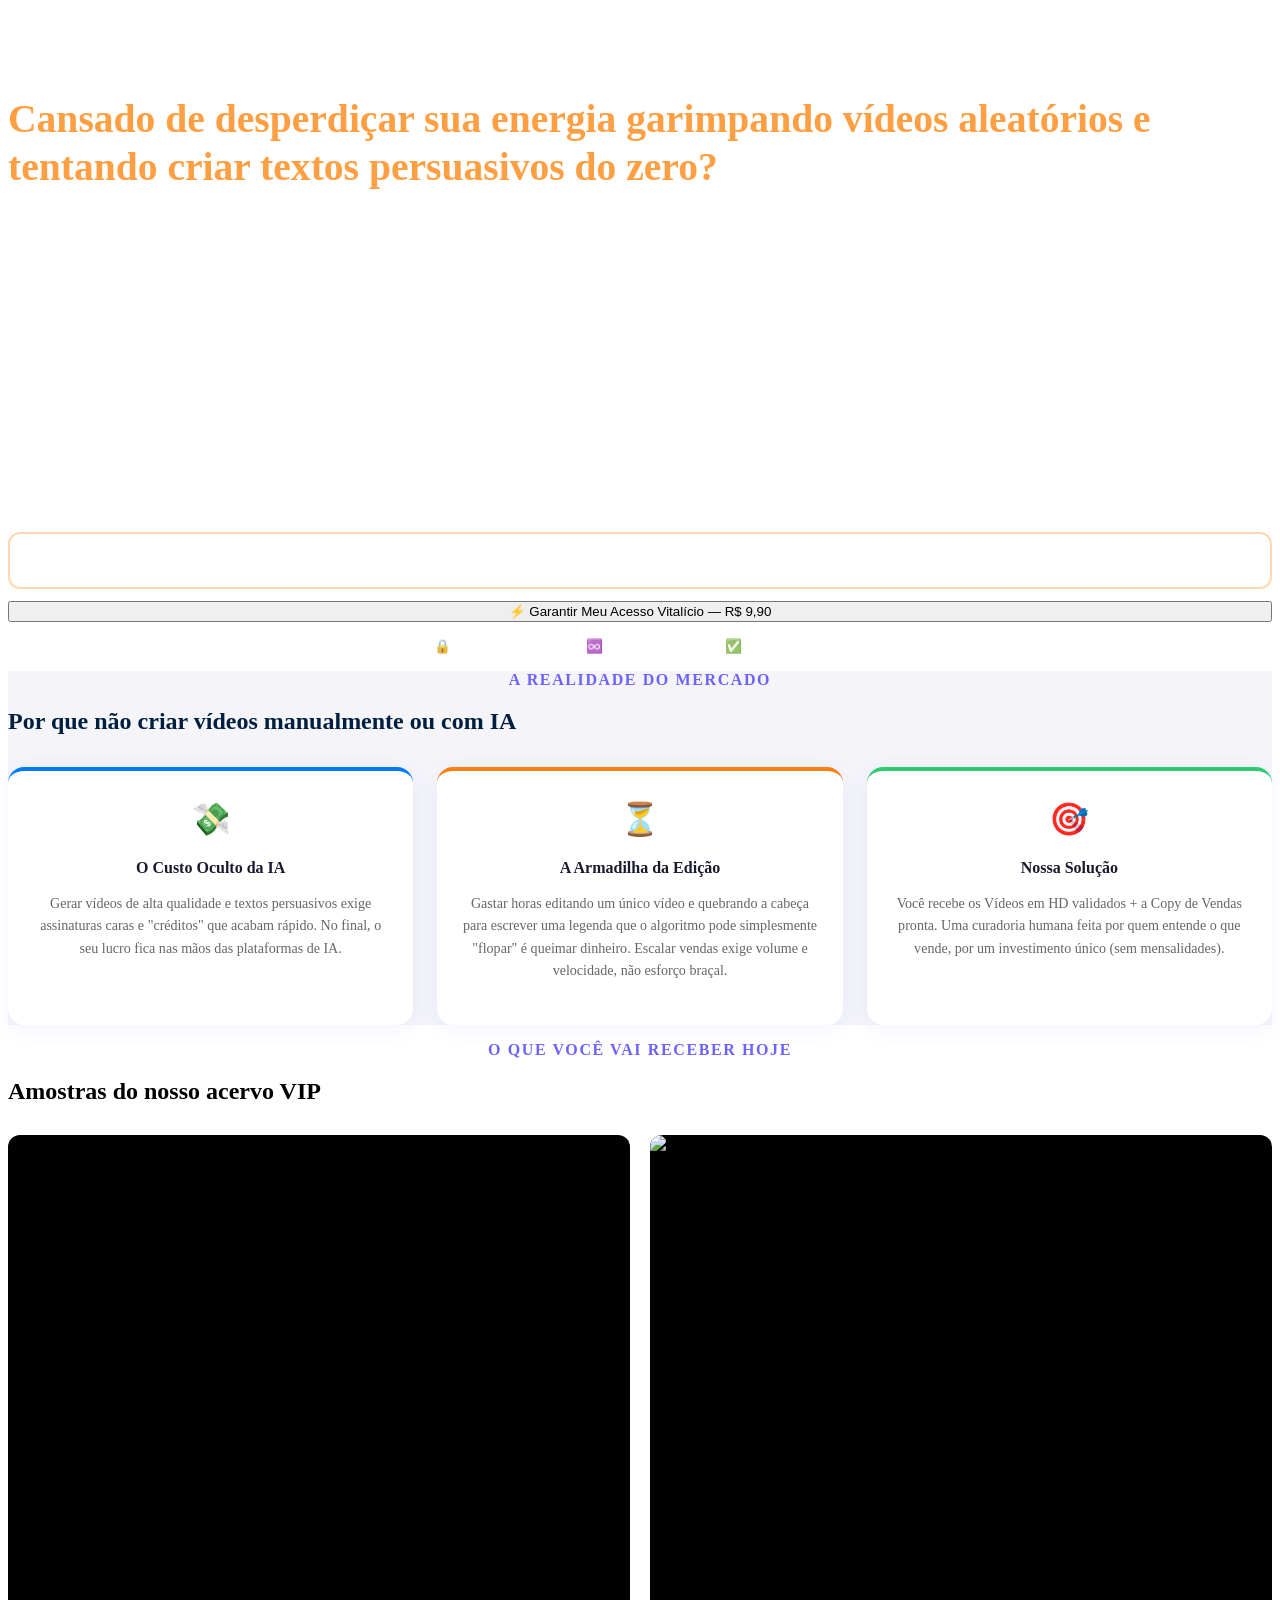
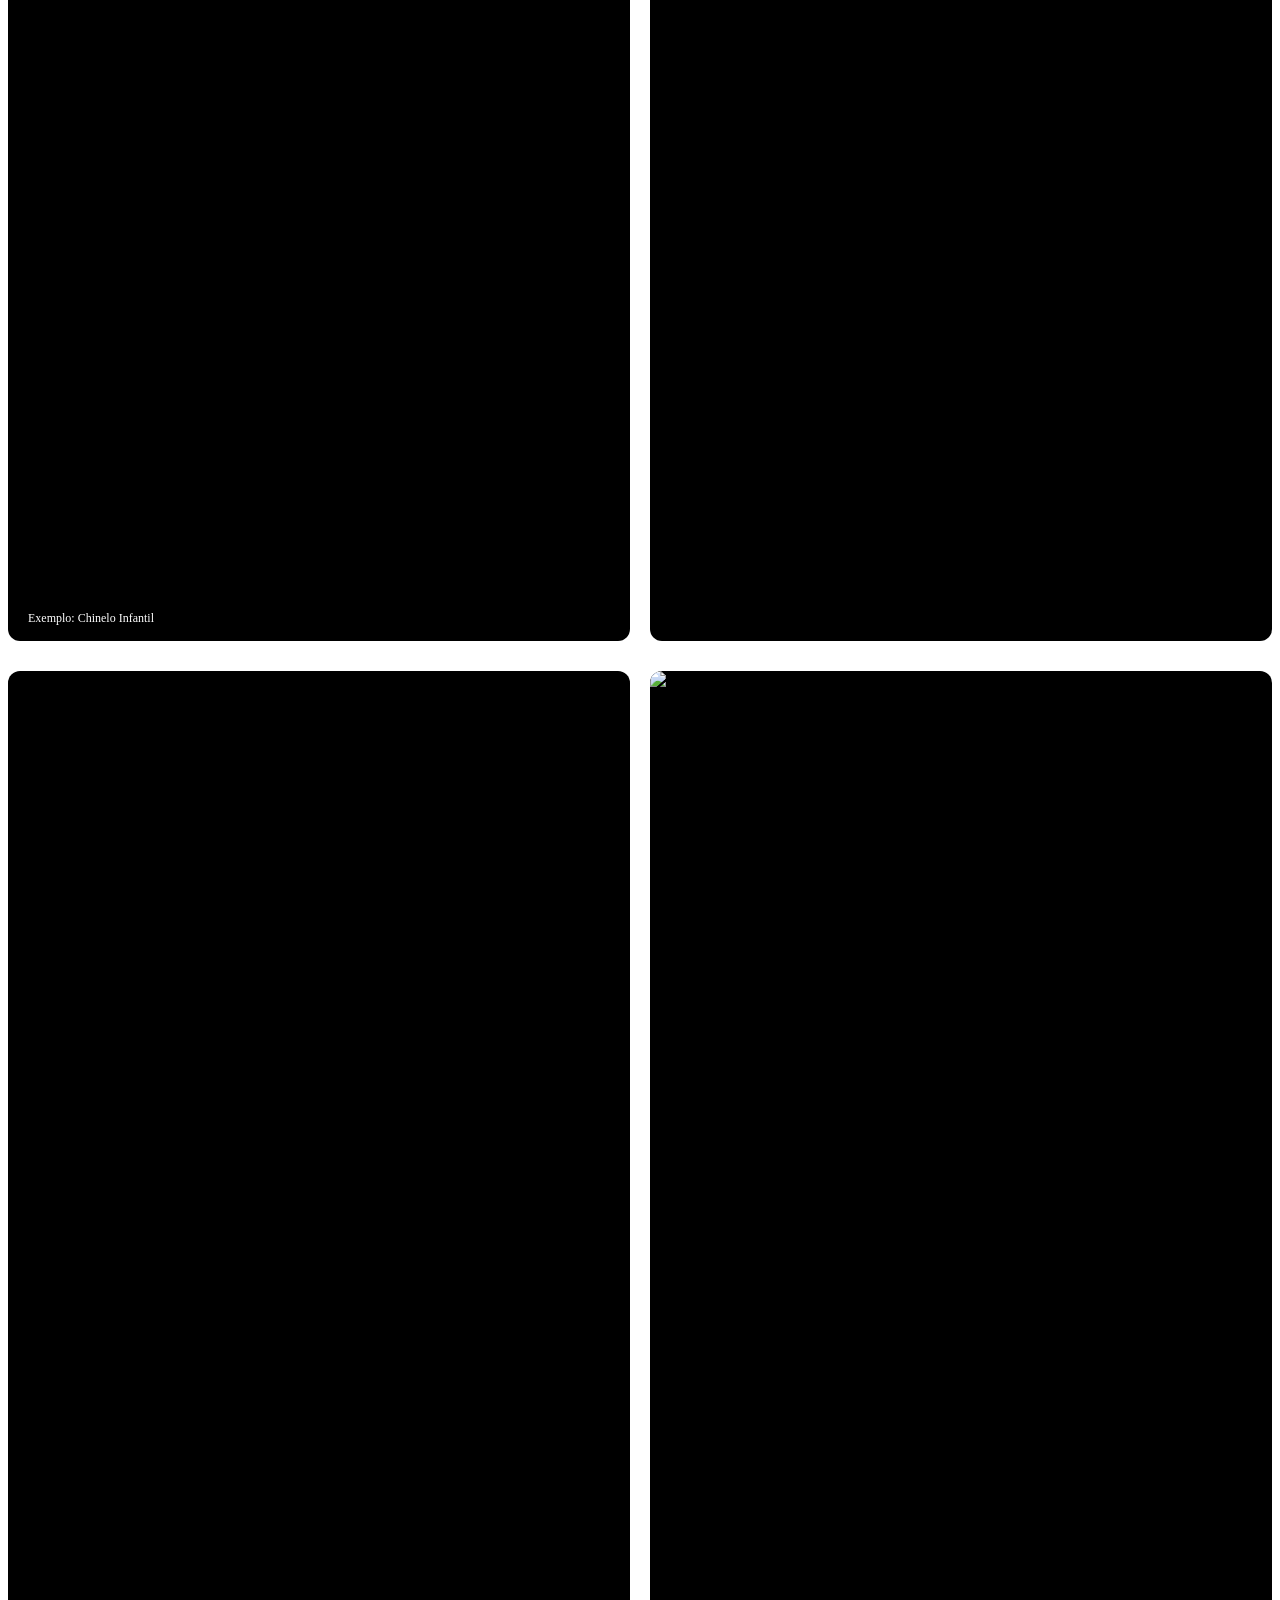
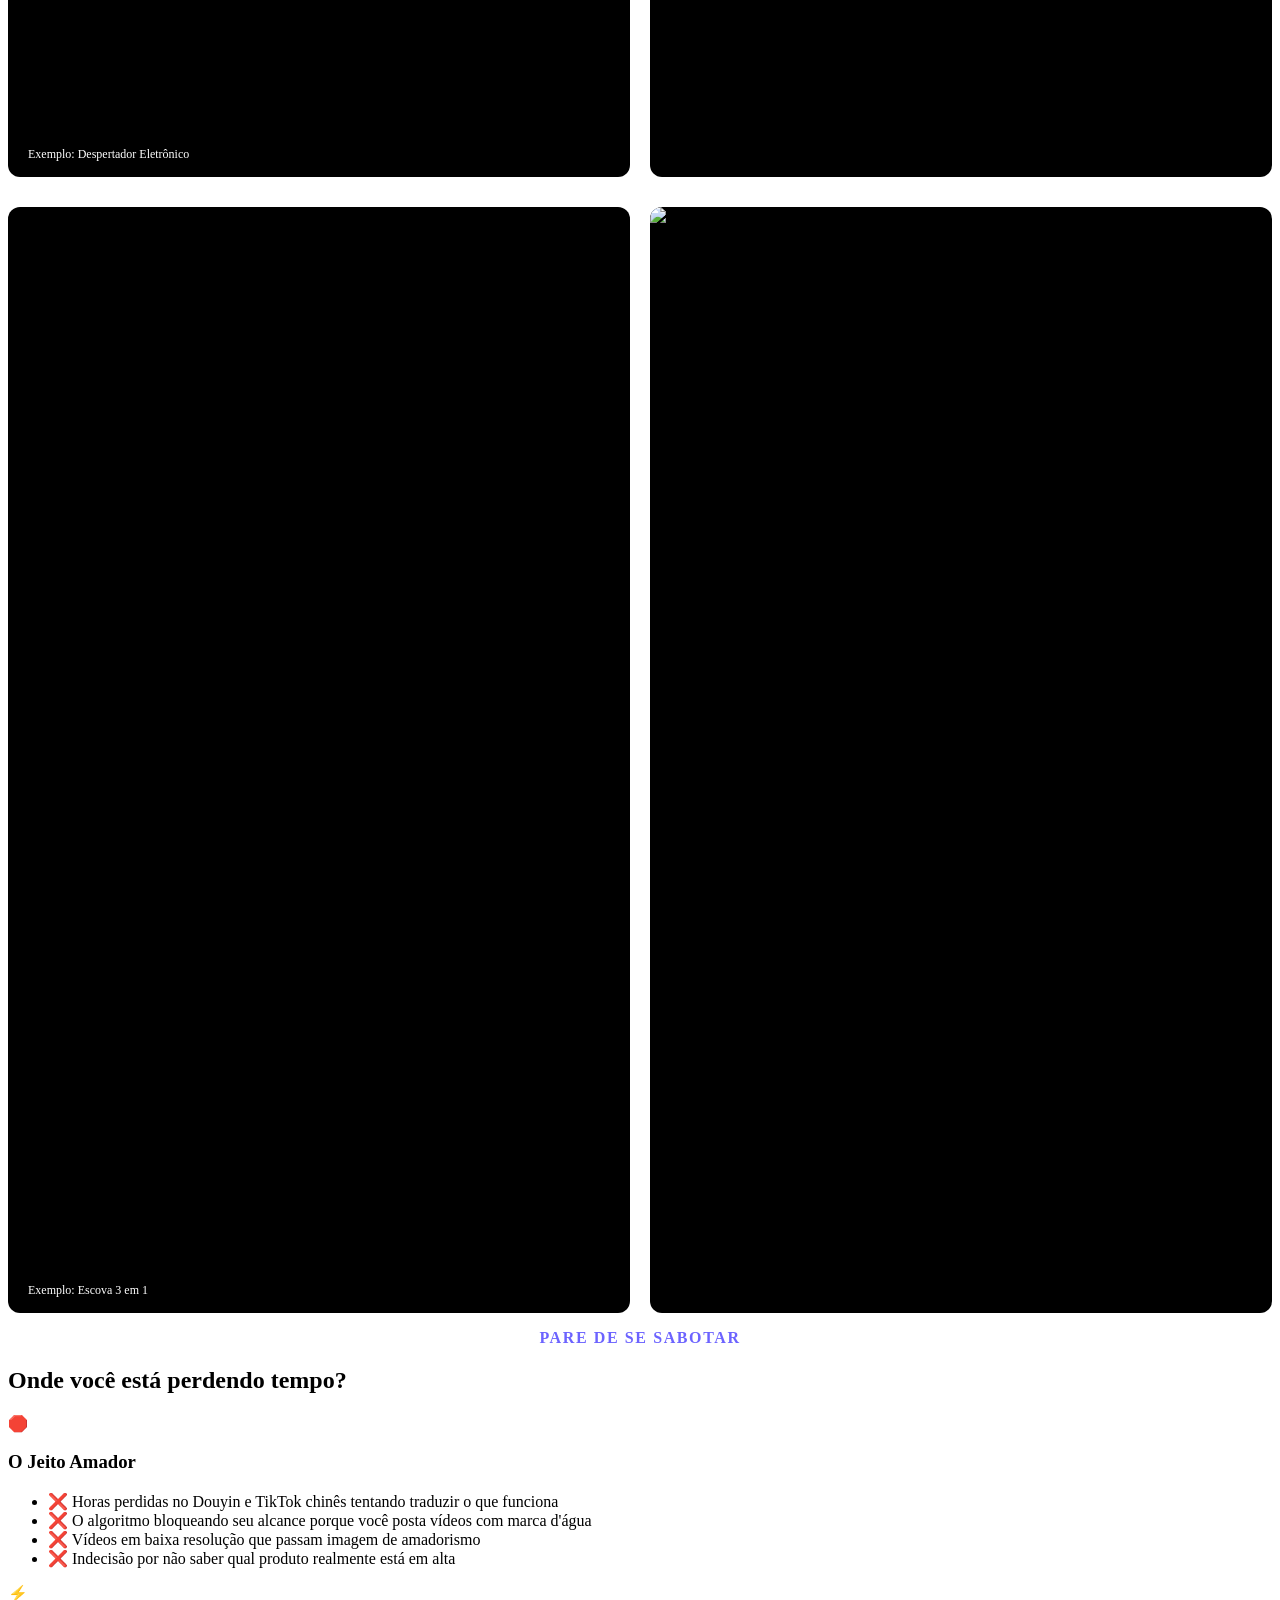
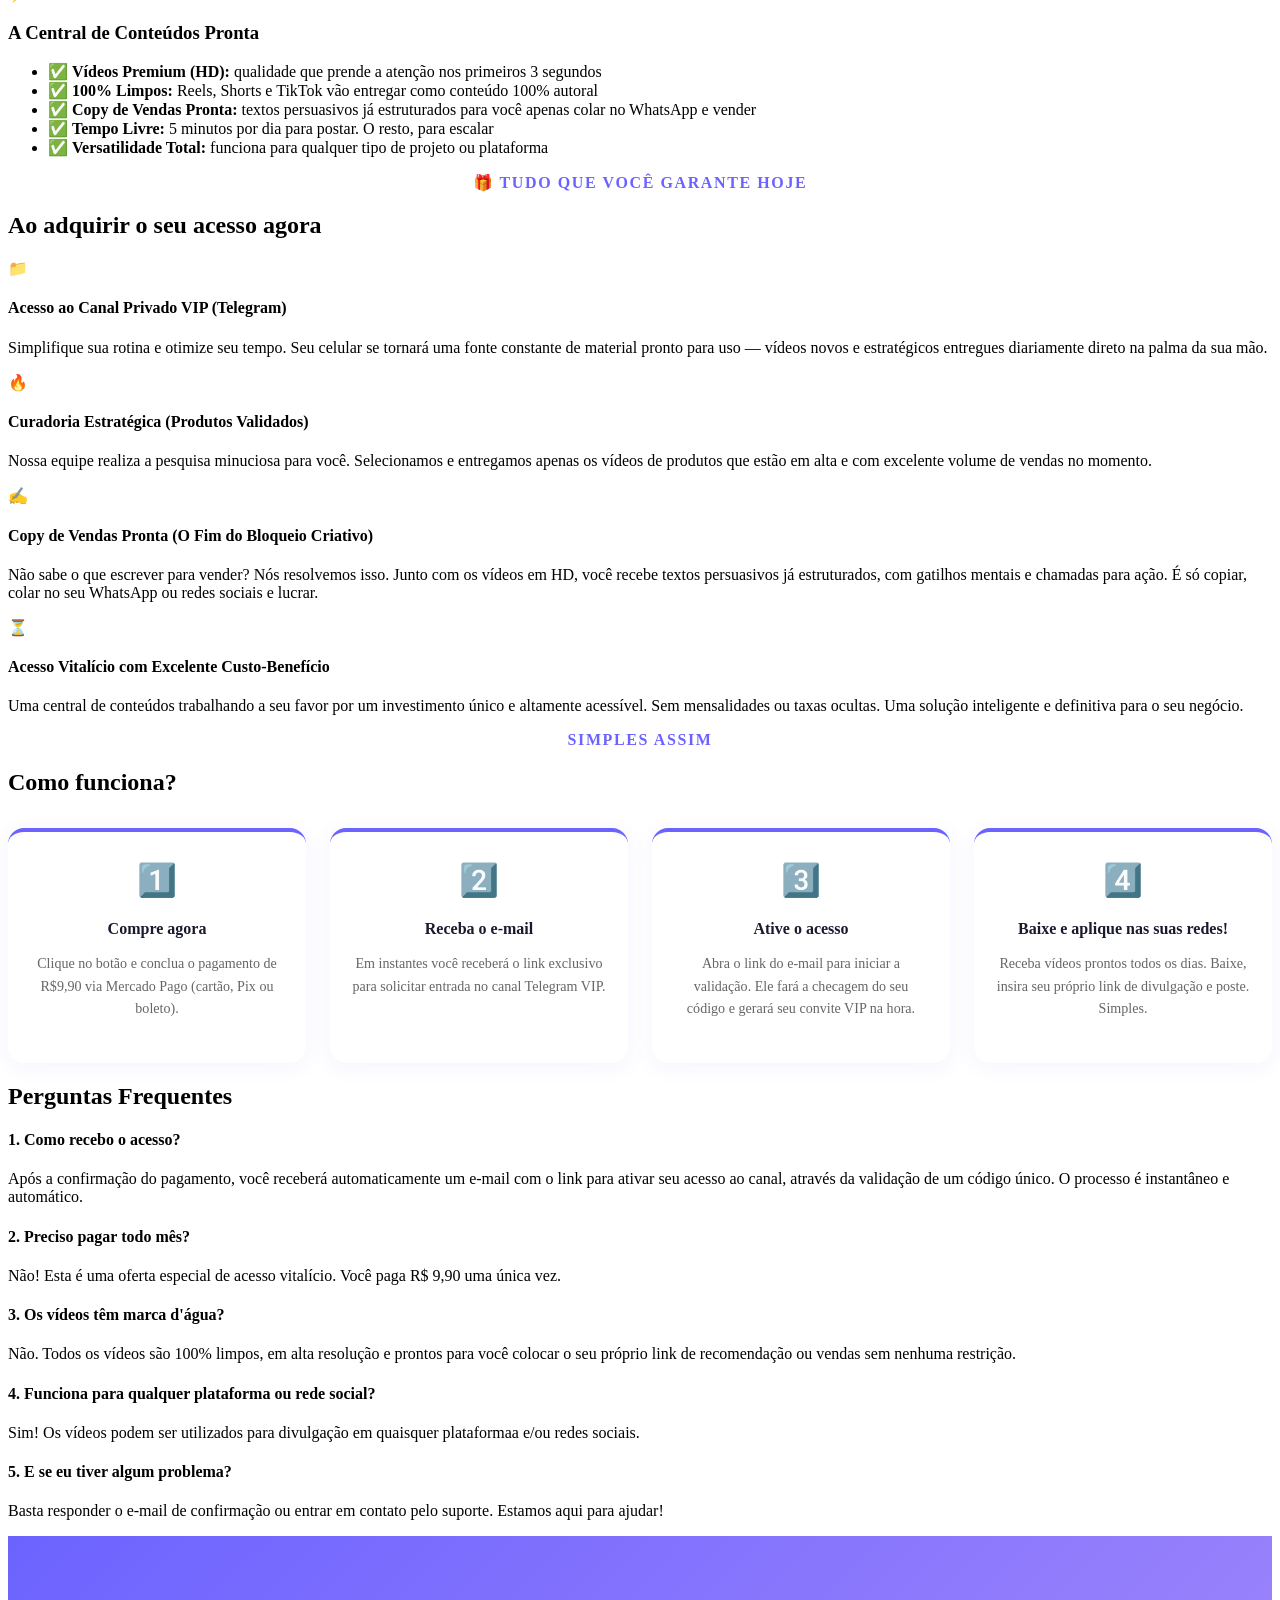
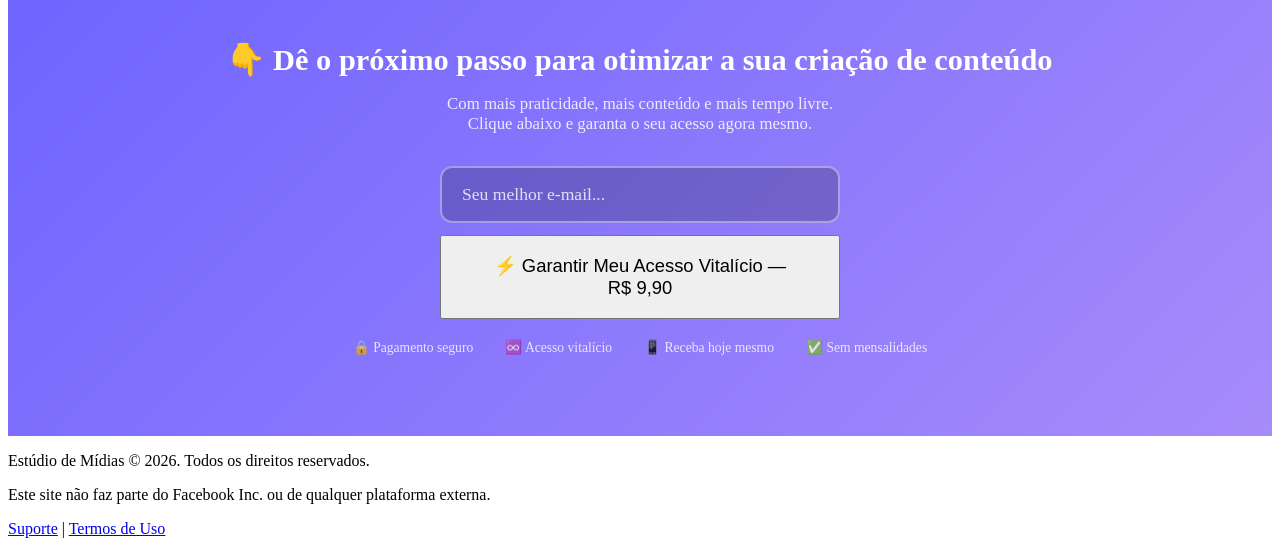
==== commit 34942990: "fix: atualiza headline hero e reduz fonte em 10%" ====
--- a/index.html
+++ b/index.html
@@ -150,11 +150,11 @@
             <div class="hero-eyebrow">Pare de lutar contra a criação de conteúdo.</div>
             <h1 class="hero-title" style="line-height: 1.2;">
                 <span
-                    style="font-size: 2.75rem; color: #ff9f43; display: block; margin-bottom: 1rem; font-weight: 800;">
-                    Cansado de passar horas garimpando vídeos na internet e tentando escrever textos que vendem?
+                    style="font-size: 2.475rem; color: #ff9f43; display: block; margin-bottom: 1rem; font-weight: 800;">
+                    Cansado de desperdiçar sua energia garimpando vídeos aleatórios e tentando criar textos persuasivos do zero?
                 </span>
                 <span
-                    style="font-size: 1.76rem; display: block; margin-bottom: 1.5rem; font-weight: 600; color: rgba(255,255,255,0.95);">
+                    style="font-size: 1.584rem; display: block; margin-bottom: 1.5rem; font-weight: 600; color: rgba(255,255,255,0.95);">
                     Enquanto você perde tempo procurando materiais por todo canto, os profissionais já recebem a estrutura de vendas completa em um só lugar.<br><br>
                     Você não precisa de 1.000 vídeos aleatórios ou perder horas pensando no que postar!<br>
                     Você precisa de produtos validados e ferramentas prontas que trazem retorno.<br><br>
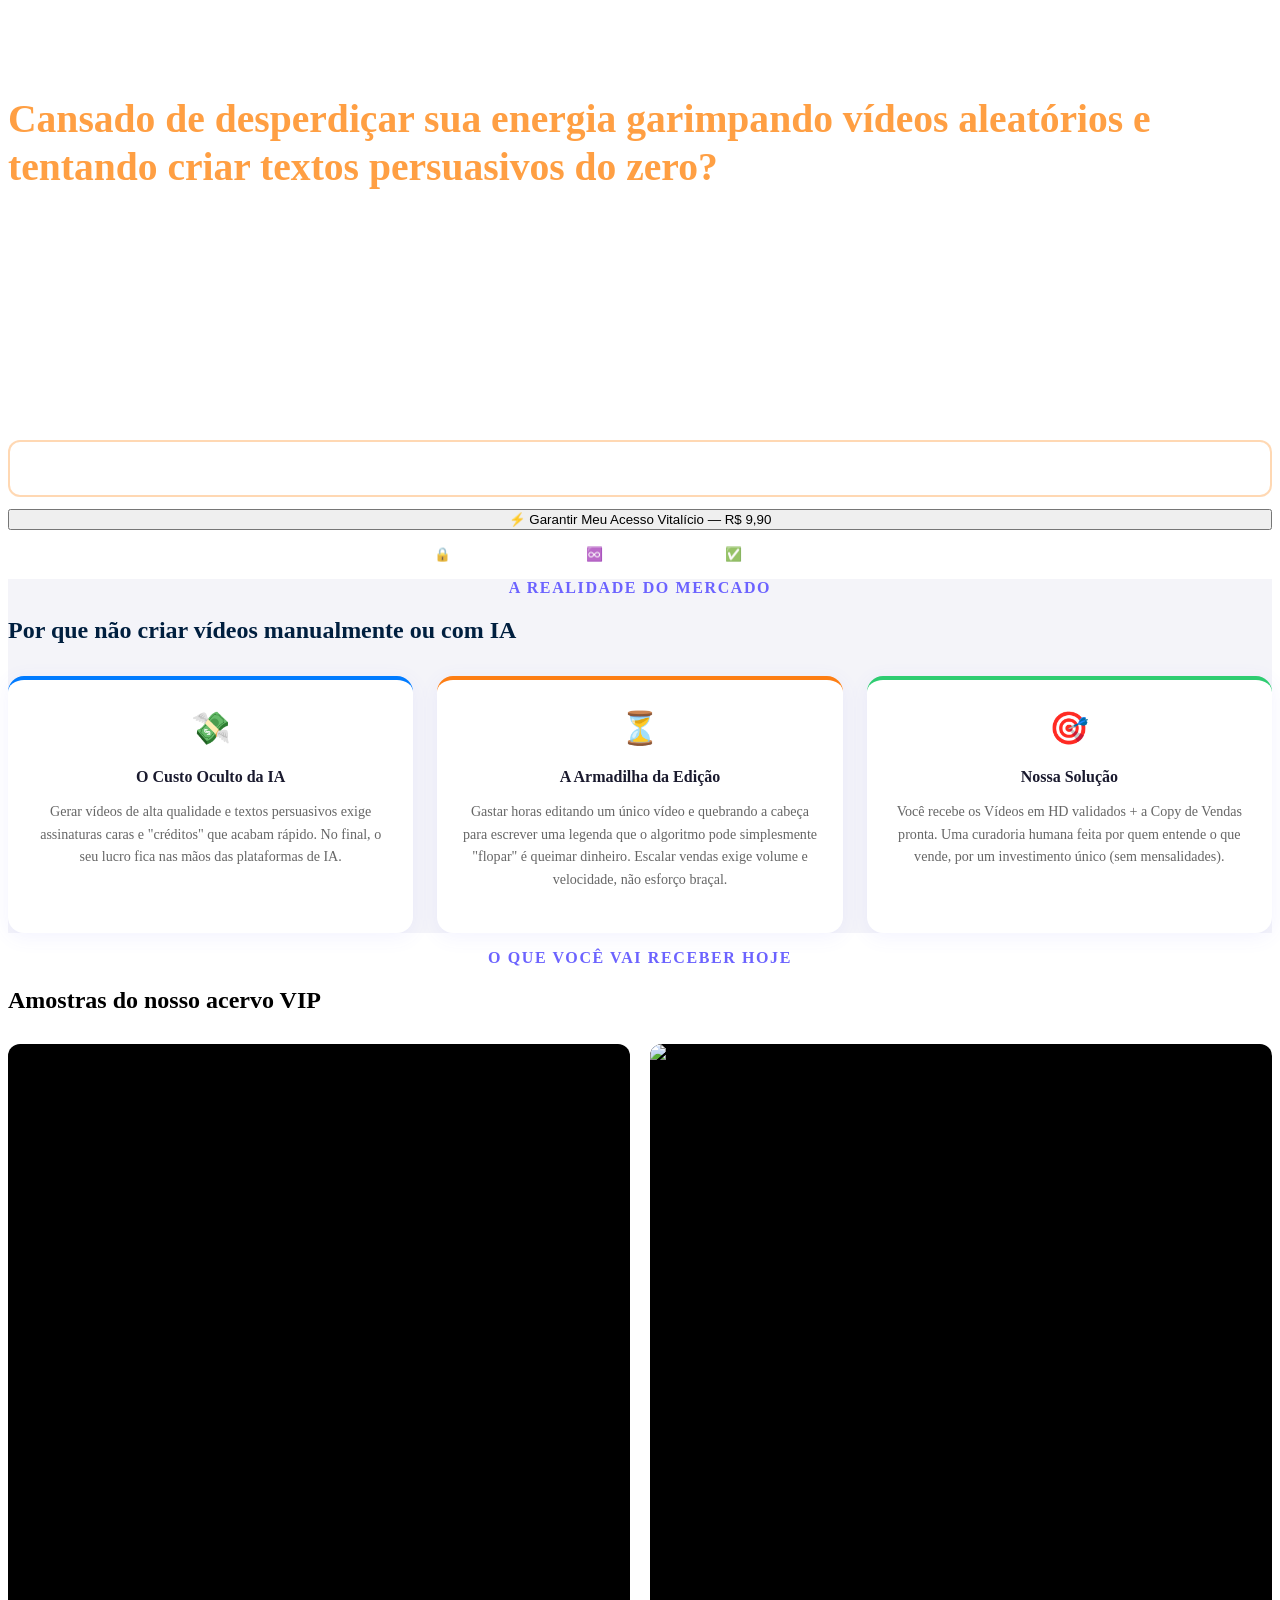
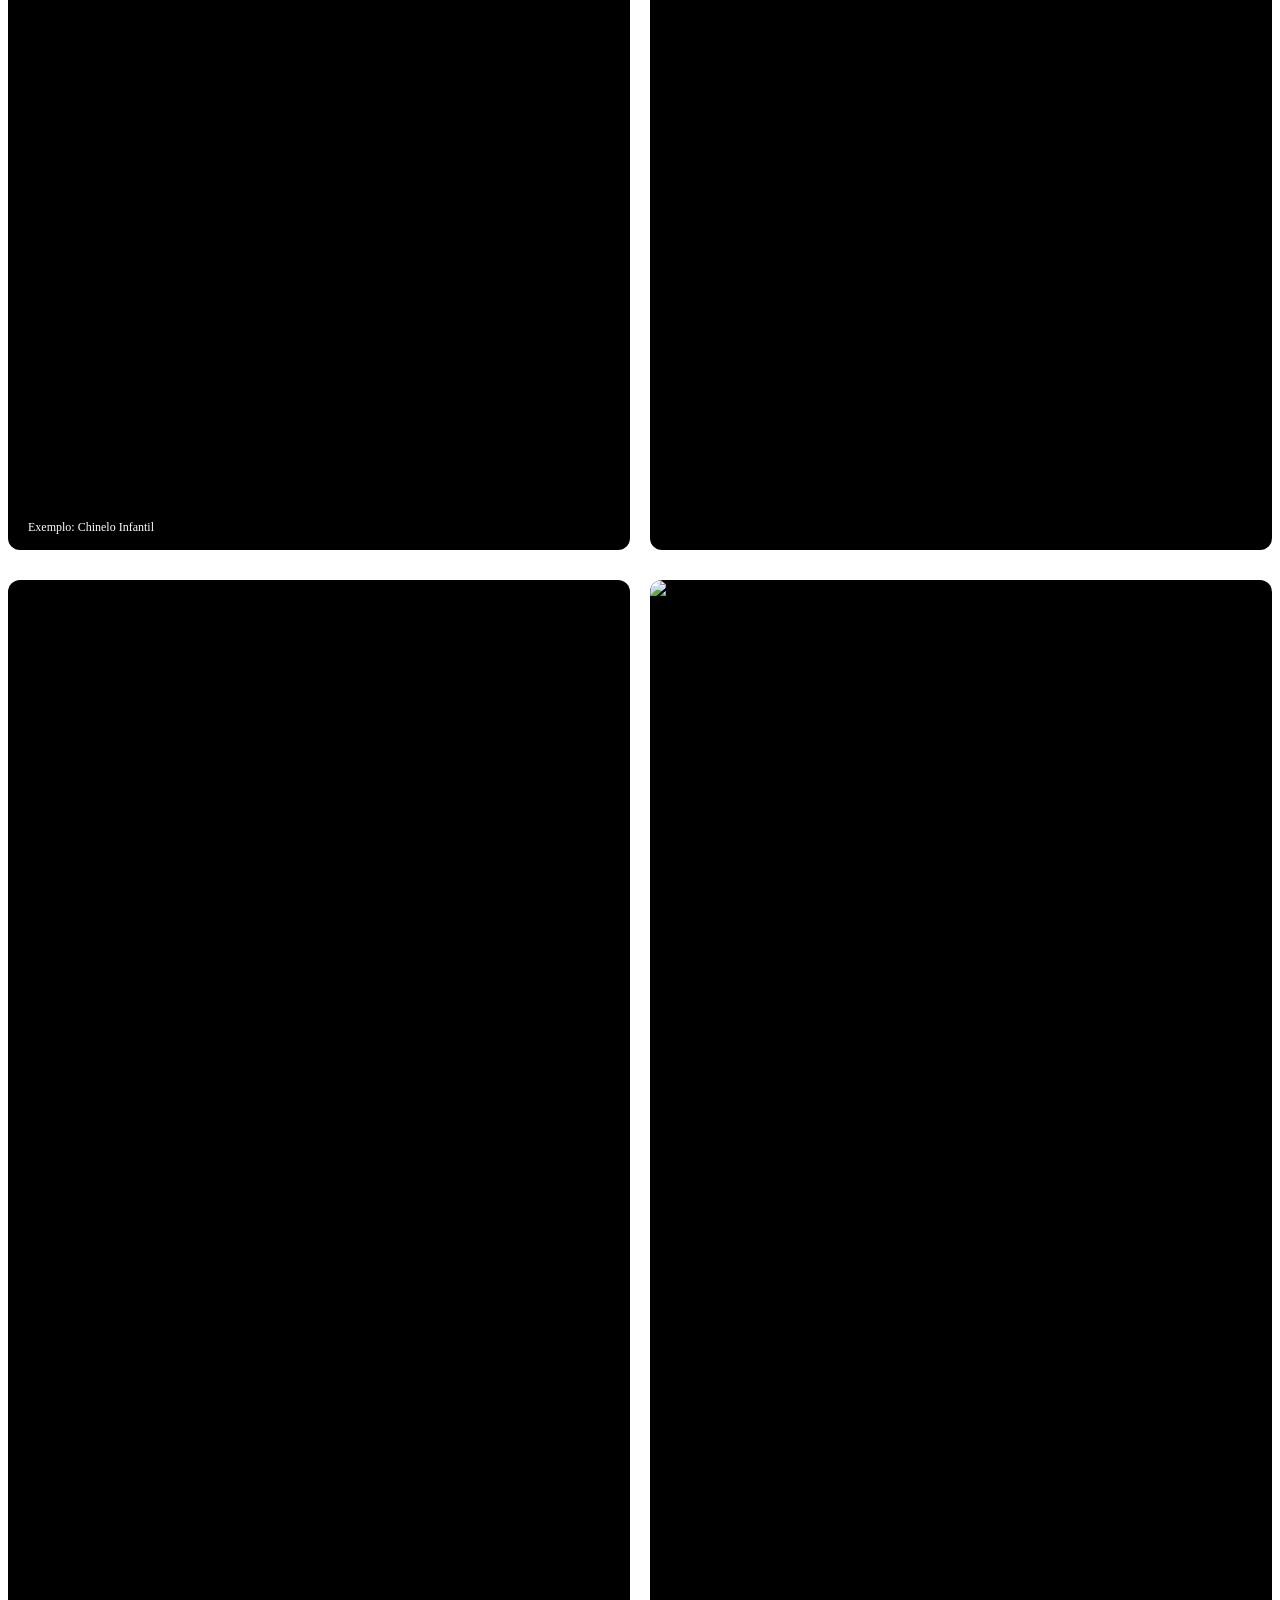
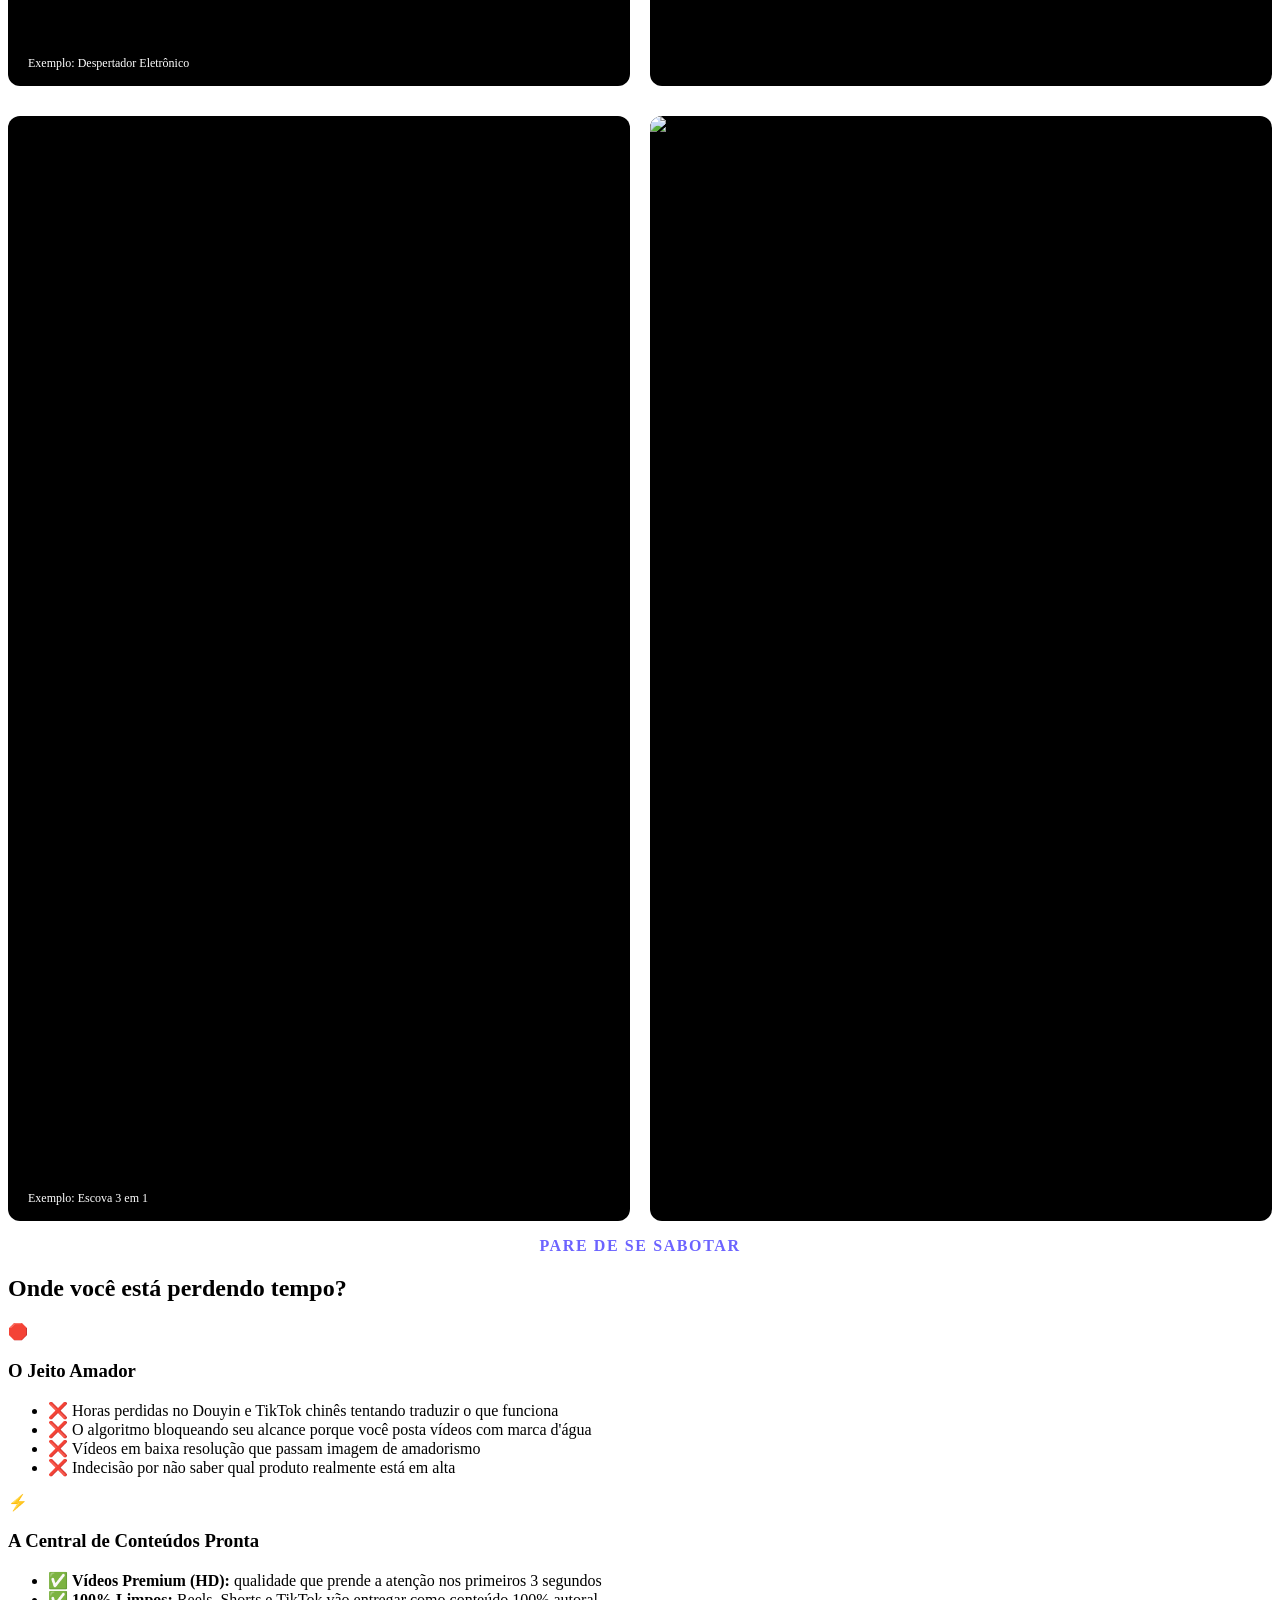
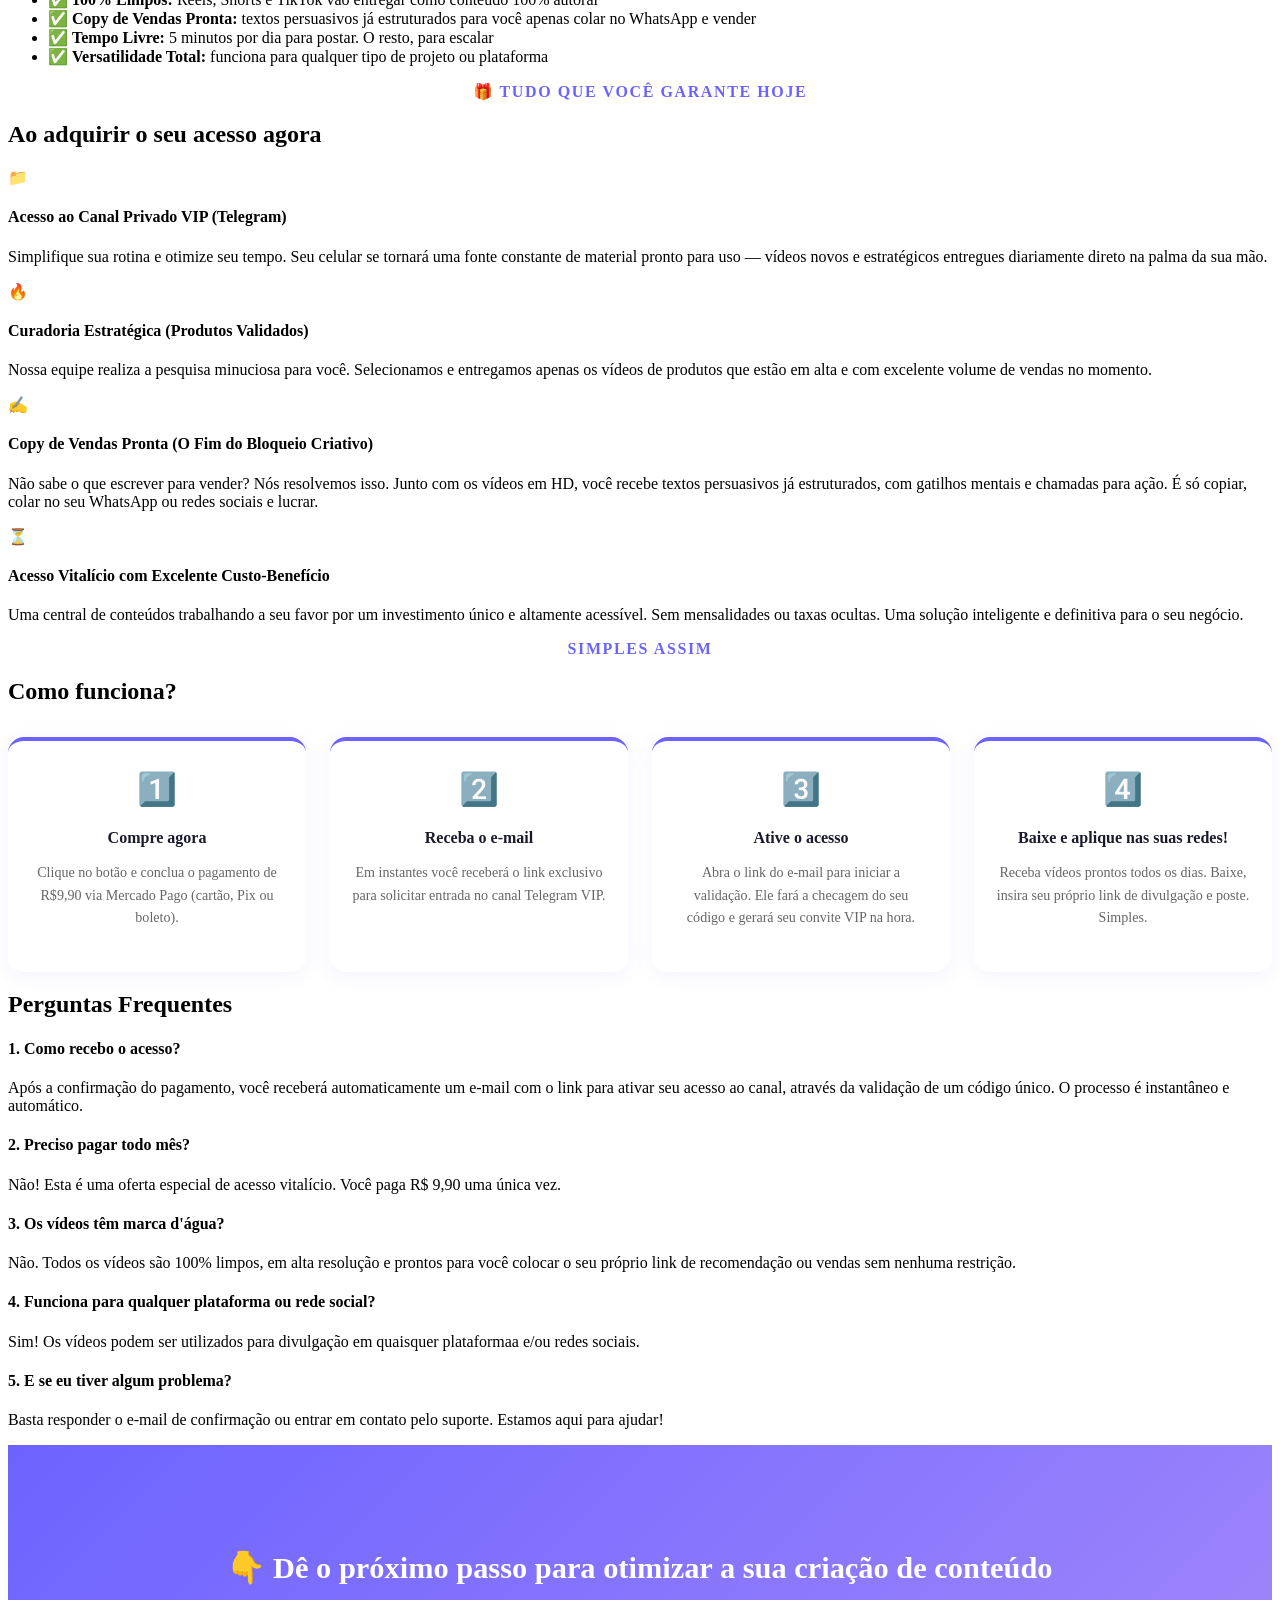
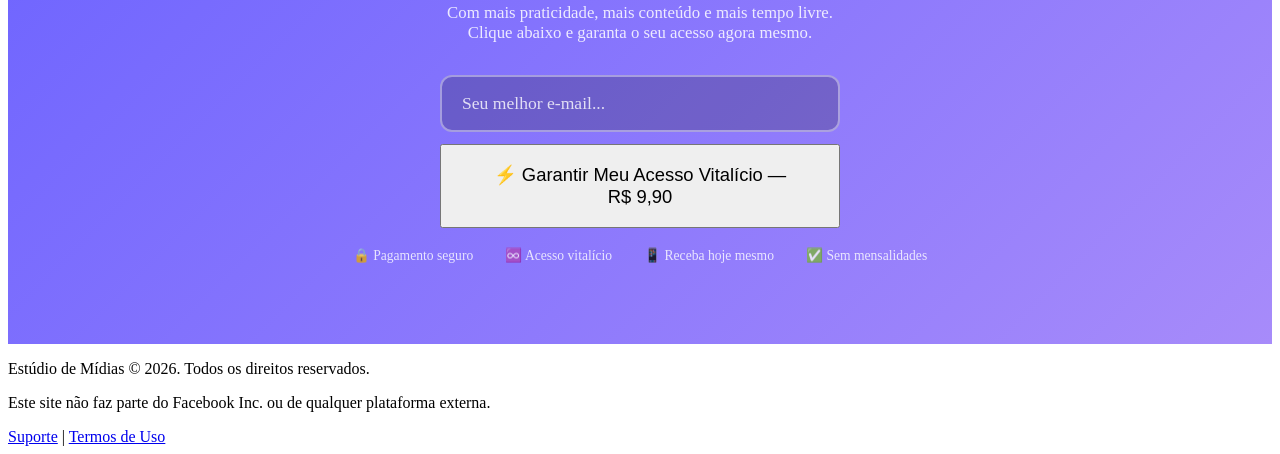
==== commit 384d090f: "fix: remove bloco 'Voce nao precisa de 1000 videos' do hero" ====
--- a/index.html
+++ b/index.html
@@ -156,8 +156,6 @@
                 <span
                     style="font-size: 1.584rem; display: block; margin-bottom: 1.5rem; font-weight: 600; color: rgba(255,255,255,0.95);">
                     Enquanto você perde tempo procurando materiais por todo canto, os profissionais já recebem a estrutura de vendas completa em um só lugar.<br><br>
-                    Você não precisa de 1.000 vídeos aleatórios ou perder horas pensando no que postar!<br>
-                    Você precisa de produtos validados e ferramentas prontas que trazem retorno.<br><br>
                 </span>
 
             </h1>
--- a/landing-page/styles.css
+++ b/landing-page/styles.css
@@ -104,7 +104,7 @@
    Hero Section
    ========================================================================= */
 .hero {
-    padding: 80px 0 60px;
+    padding: 24px 0 60px;
     text-align: center;
     background: radial-gradient(circle at 50% 0%, rgba(249, 115, 22, 0.15) 0%, transparent 50%);
 }
@@ -146,7 +146,7 @@
 
 @media (min-width: 768px) {
     .hero {
-        padding: 120px 0 80px;
+        padding: 36px 0 80px;
     }
     .hero-title {
         font-size: 3.5rem;
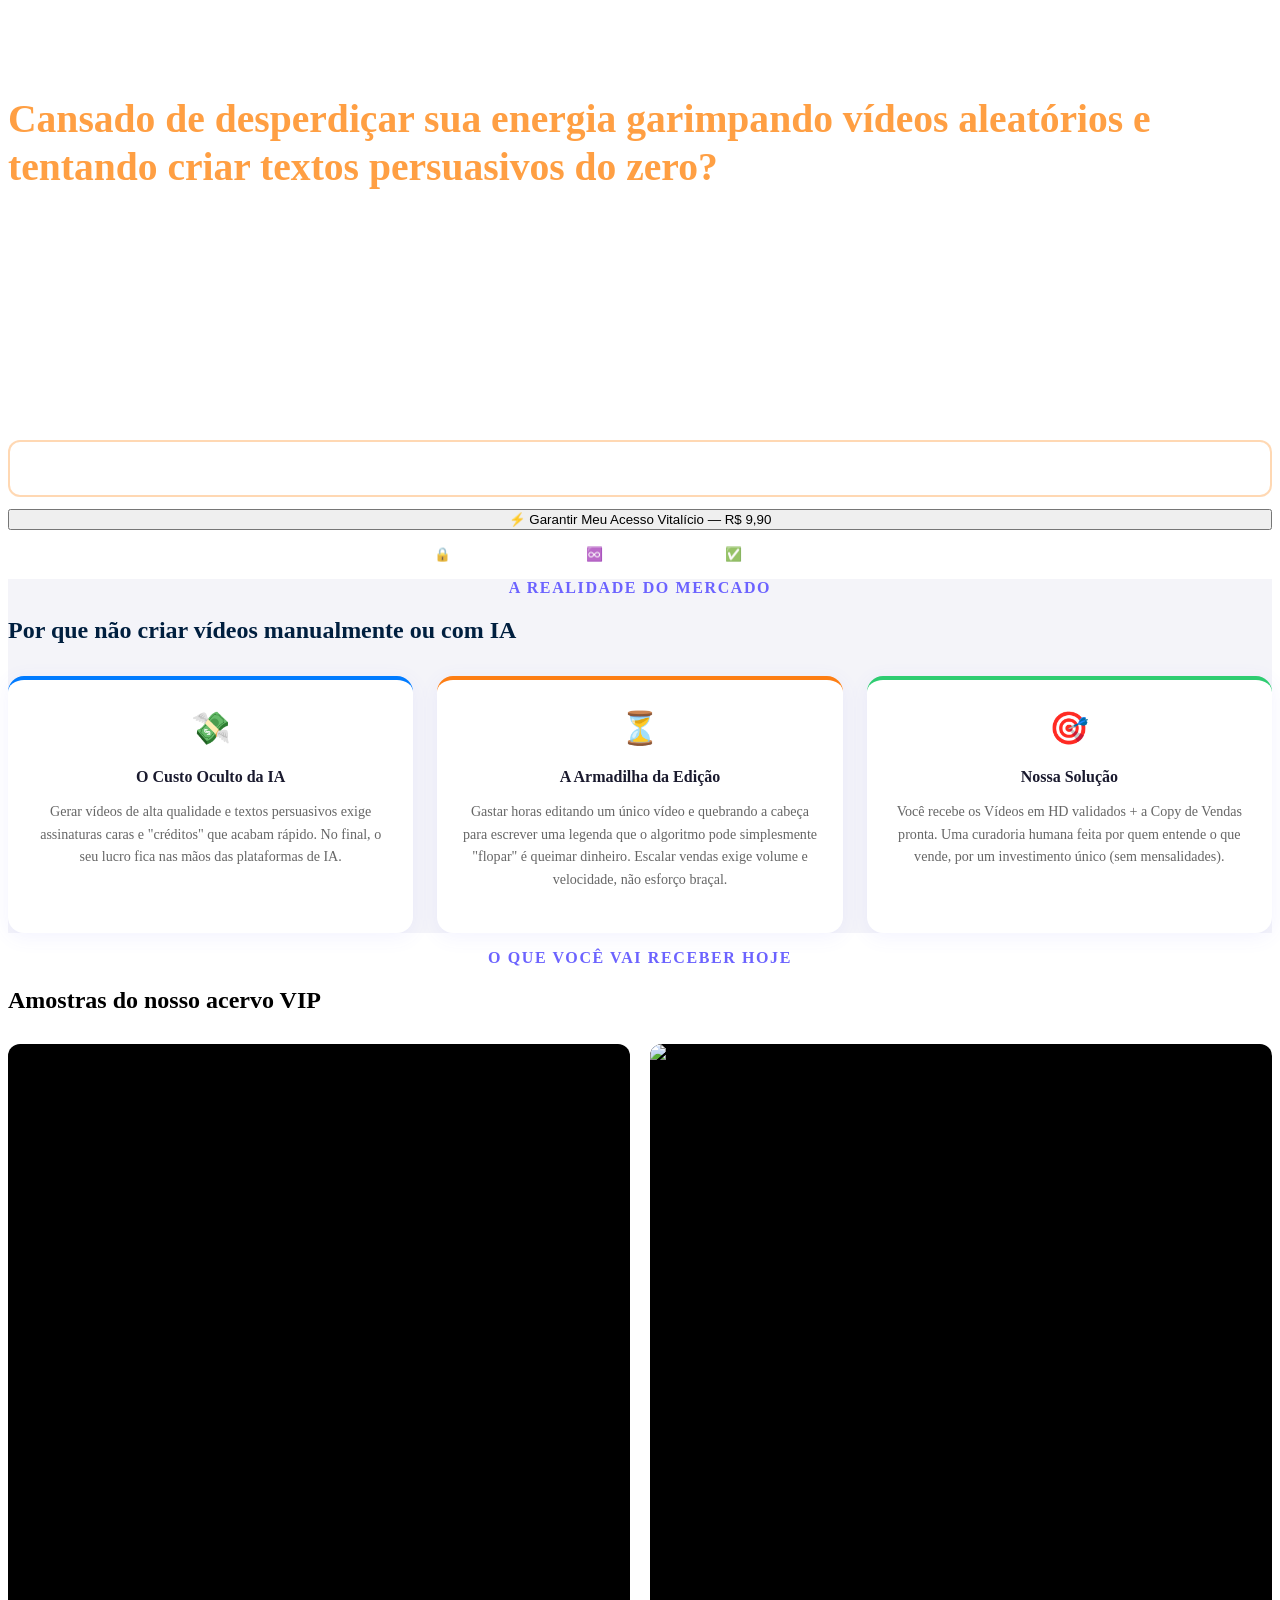
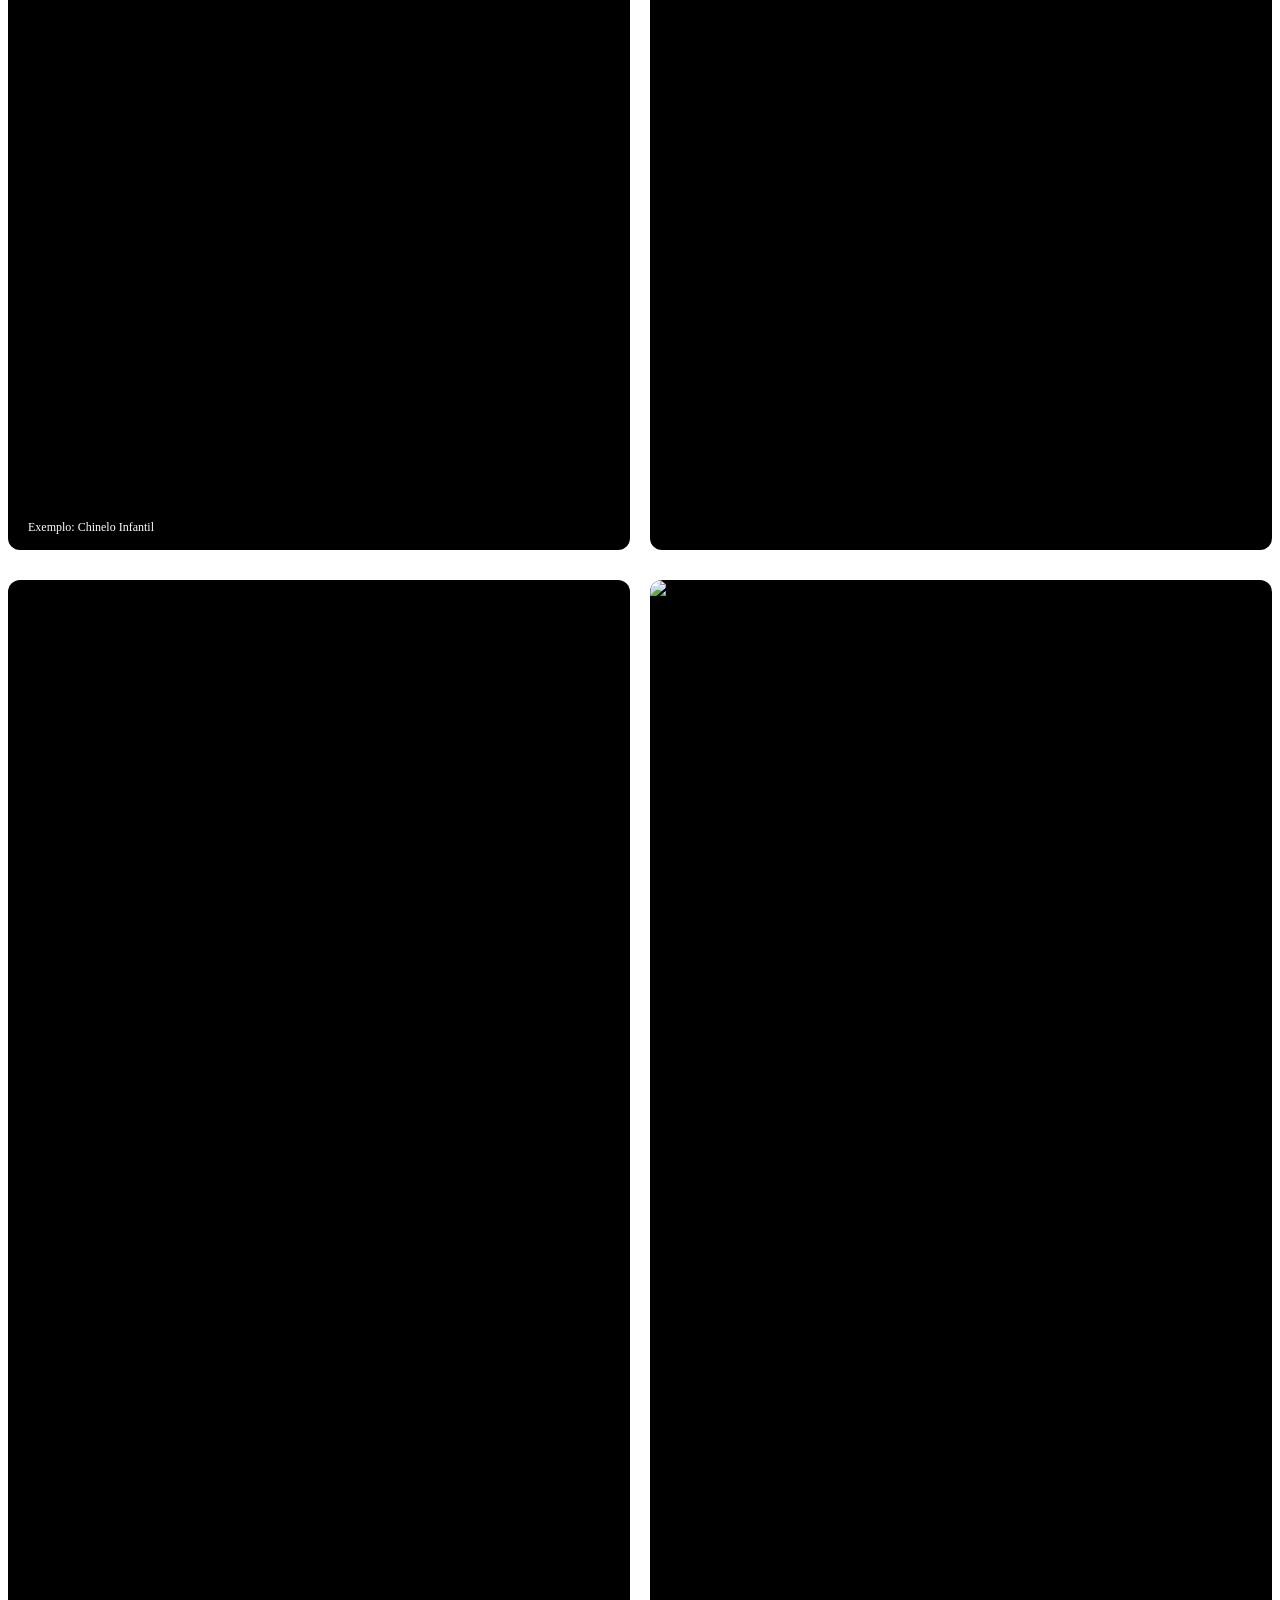
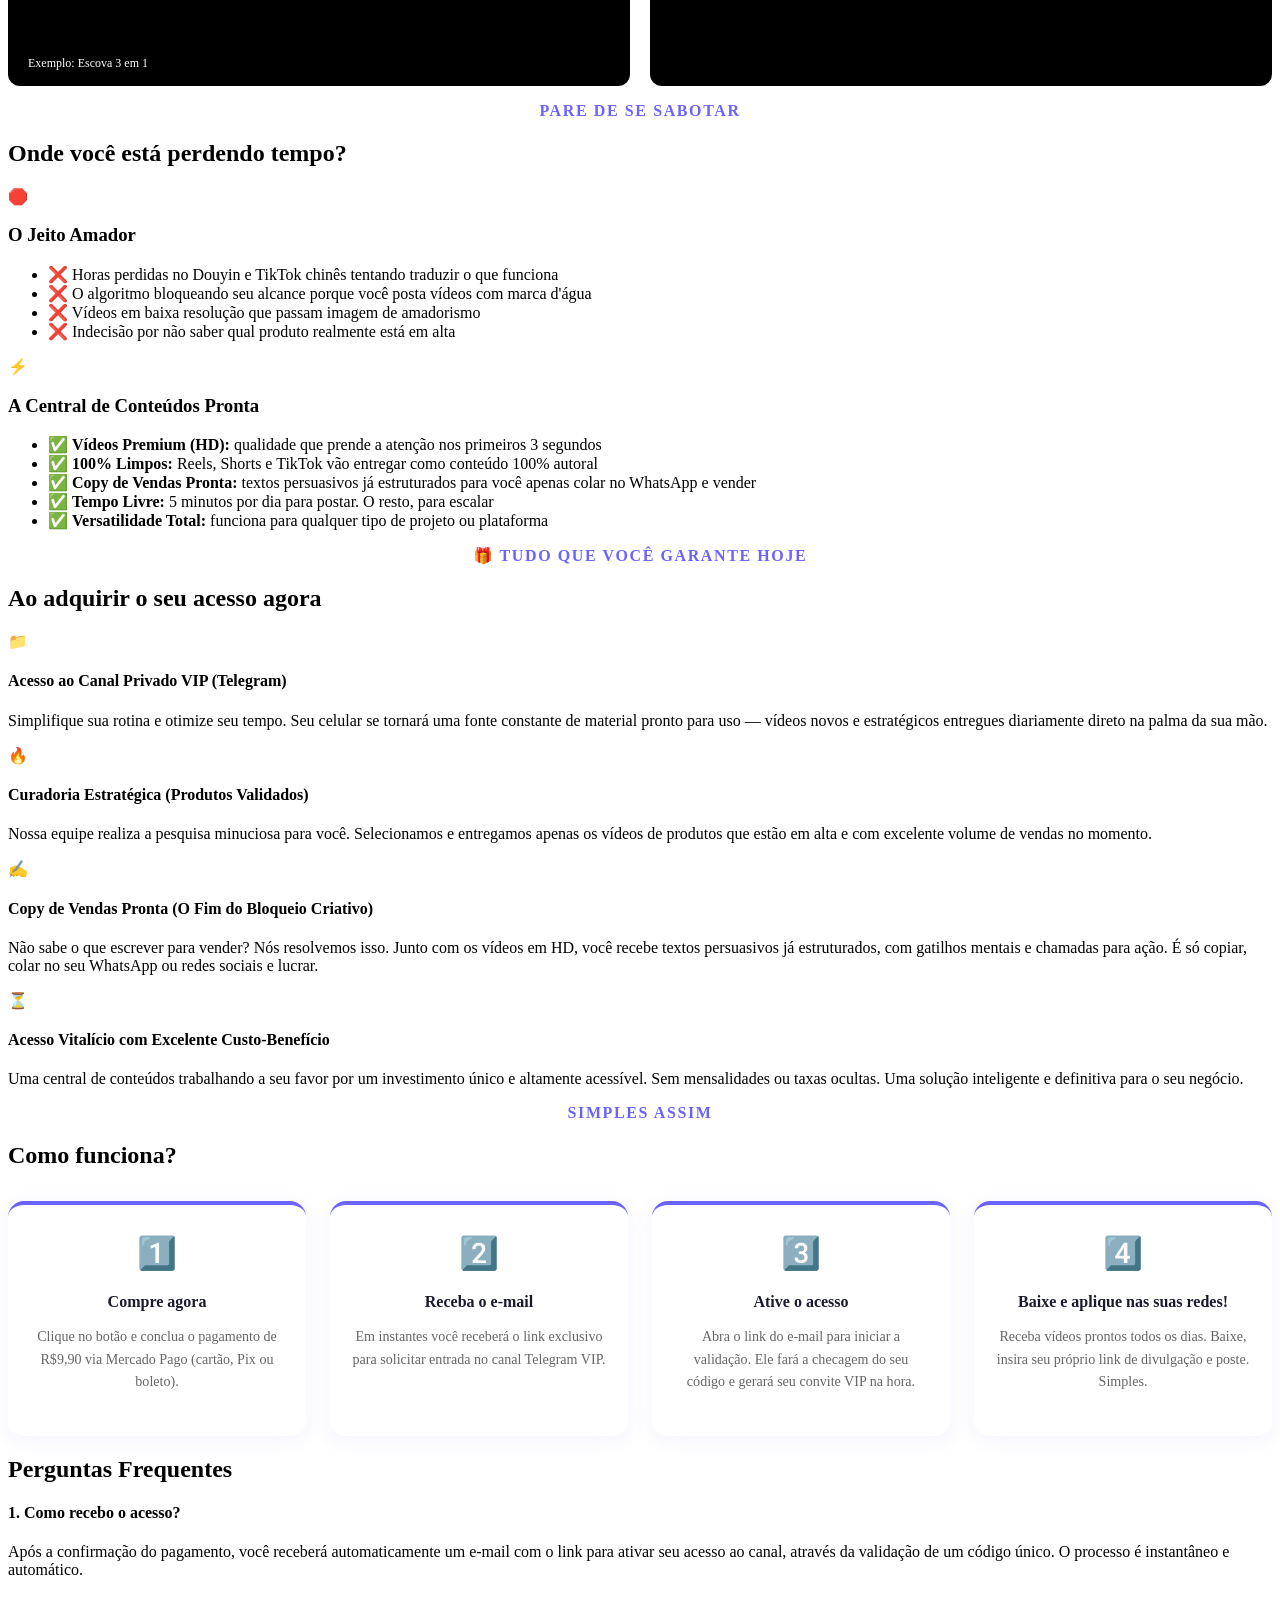
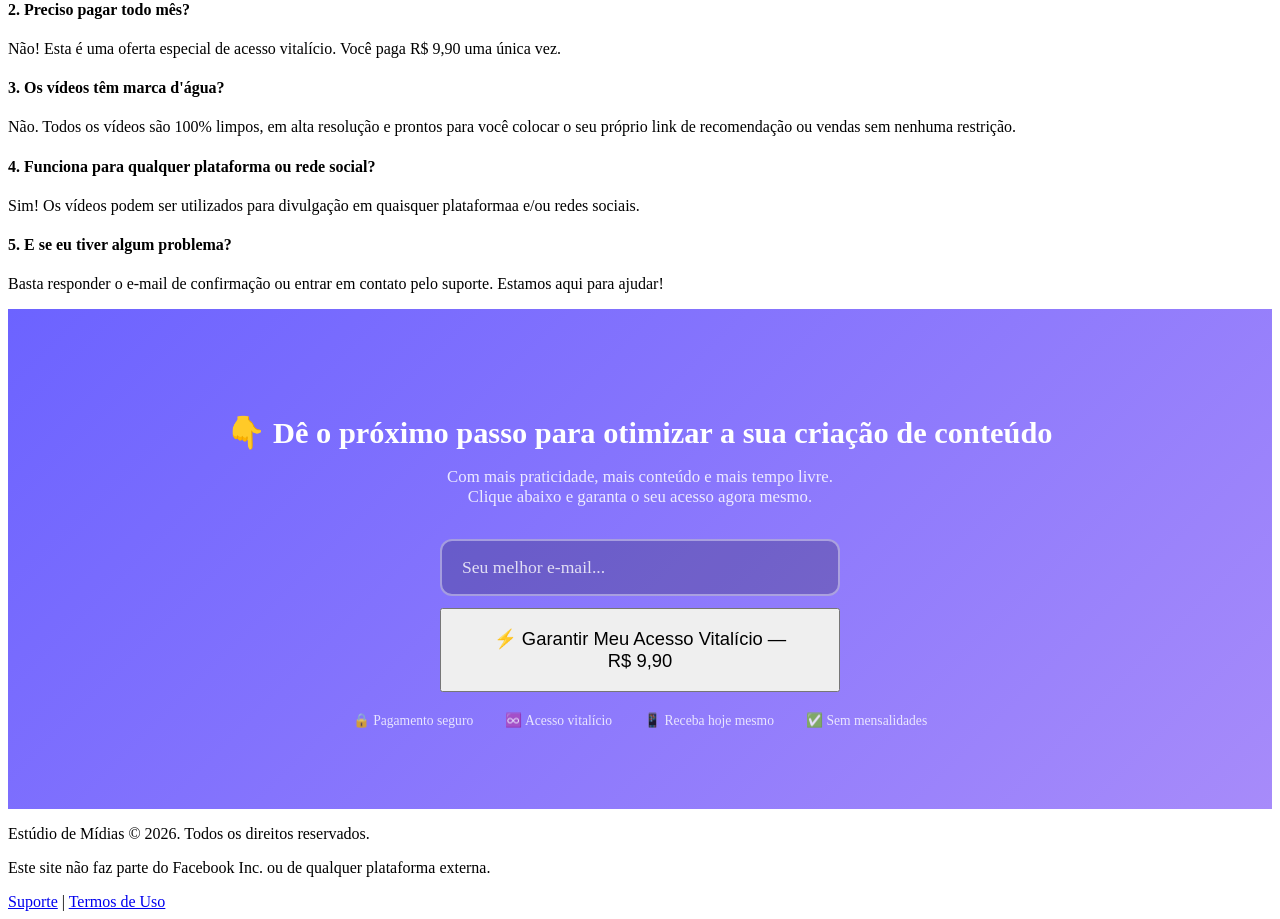
==== commit f4fbe612: "remove: referencias do Despertador Eletronico da secao de amostras" ====
--- a/index.html
+++ b/index.html
@@ -216,18 +216,7 @@
                             <img src="landing-page/midias/Chinelo Infantil Foto.jpg" alt="Chinelo Infantil - Copy de Vendas" style="width: 100%; height: 100%; object-fit: cover;">
                         </div>
                     </div>
-                    <!-- Linha 2: Despertador Eletrônico -->
-                    <div style="display: flex; gap: 20px; align-items: stretch; flex-wrap: wrap;">
-                        <div style="flex: 1; min-width: 280px; background: #000; border-radius: 12px; overflow: hidden; aspect-ratio: 9/16; position: relative;">
-                            <div style="position: absolute; bottom: 10px; left: 10px; background: rgba(0,0,0,0.7); color: #fff; padding: 5px 10px; border-radius: 5px; font-size: 12px; z-index: 2;">Exemplo: Despertador Eletrônico</div>
-                            <video autoplay muted loop playsinline style="width: 100%; height: 100%; object-fit: cover;">
-                                <source src="landing-page/midias/6-Despertador Eletronico.mp4" type="video/mp4">
-                            </video>
-                        </div>
-                        <div style="flex: 1; min-width: 280px; background: #000; border-radius: 12px; overflow: hidden; position: relative;">
-                            <img src="landing-page/midias/Despertador Eletronico Foto.jpg" alt="Despertador Eletrônico - Copy de Vendas" style="width: 100%; height: 100%; object-fit: cover;">
-                        </div>
-                    </div>
+
                     <!-- Linha 3: Escova 3 em 1 -->
                     <div style="display: flex; gap: 20px; align-items: stretch; flex-wrap: wrap;">
                         <div style="flex: 1; min-width: 280px; background: #000; border-radius: 12px; overflow: hidden; aspect-ratio: 9/16; position: relative;">
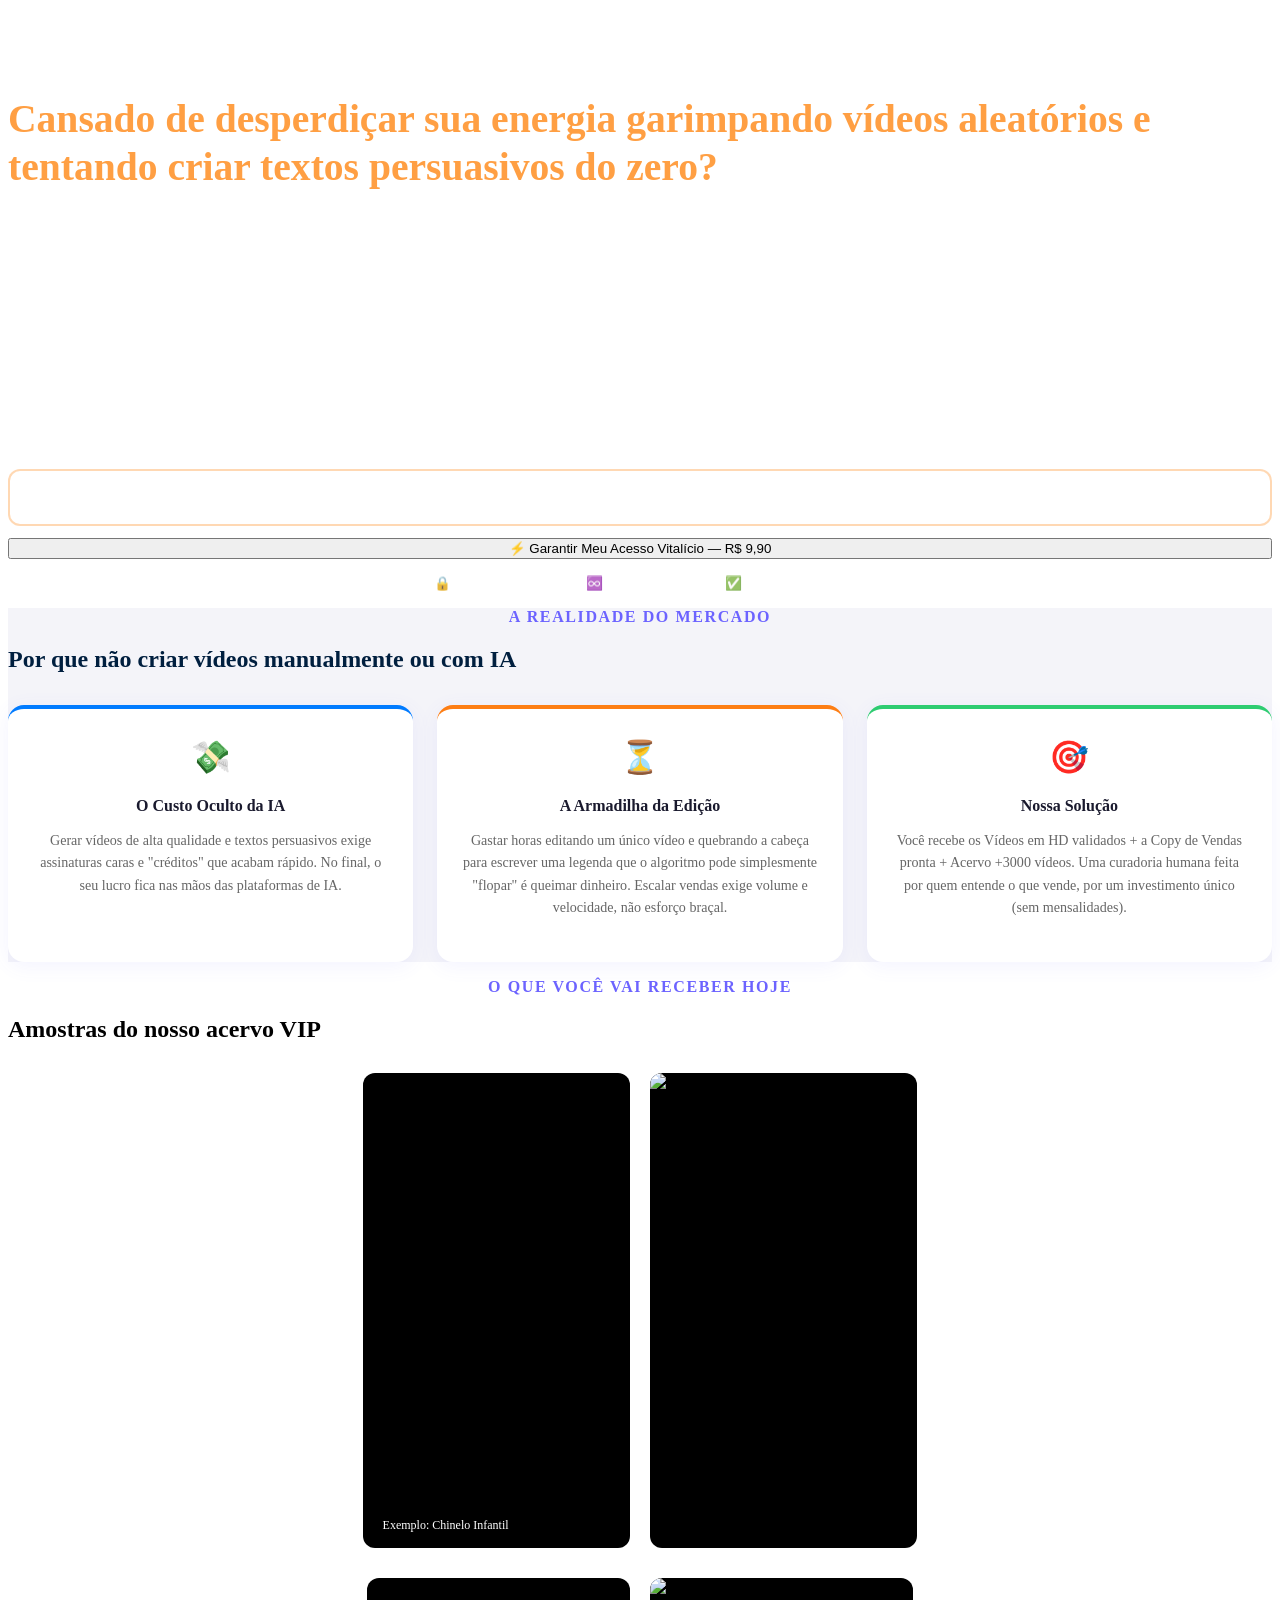
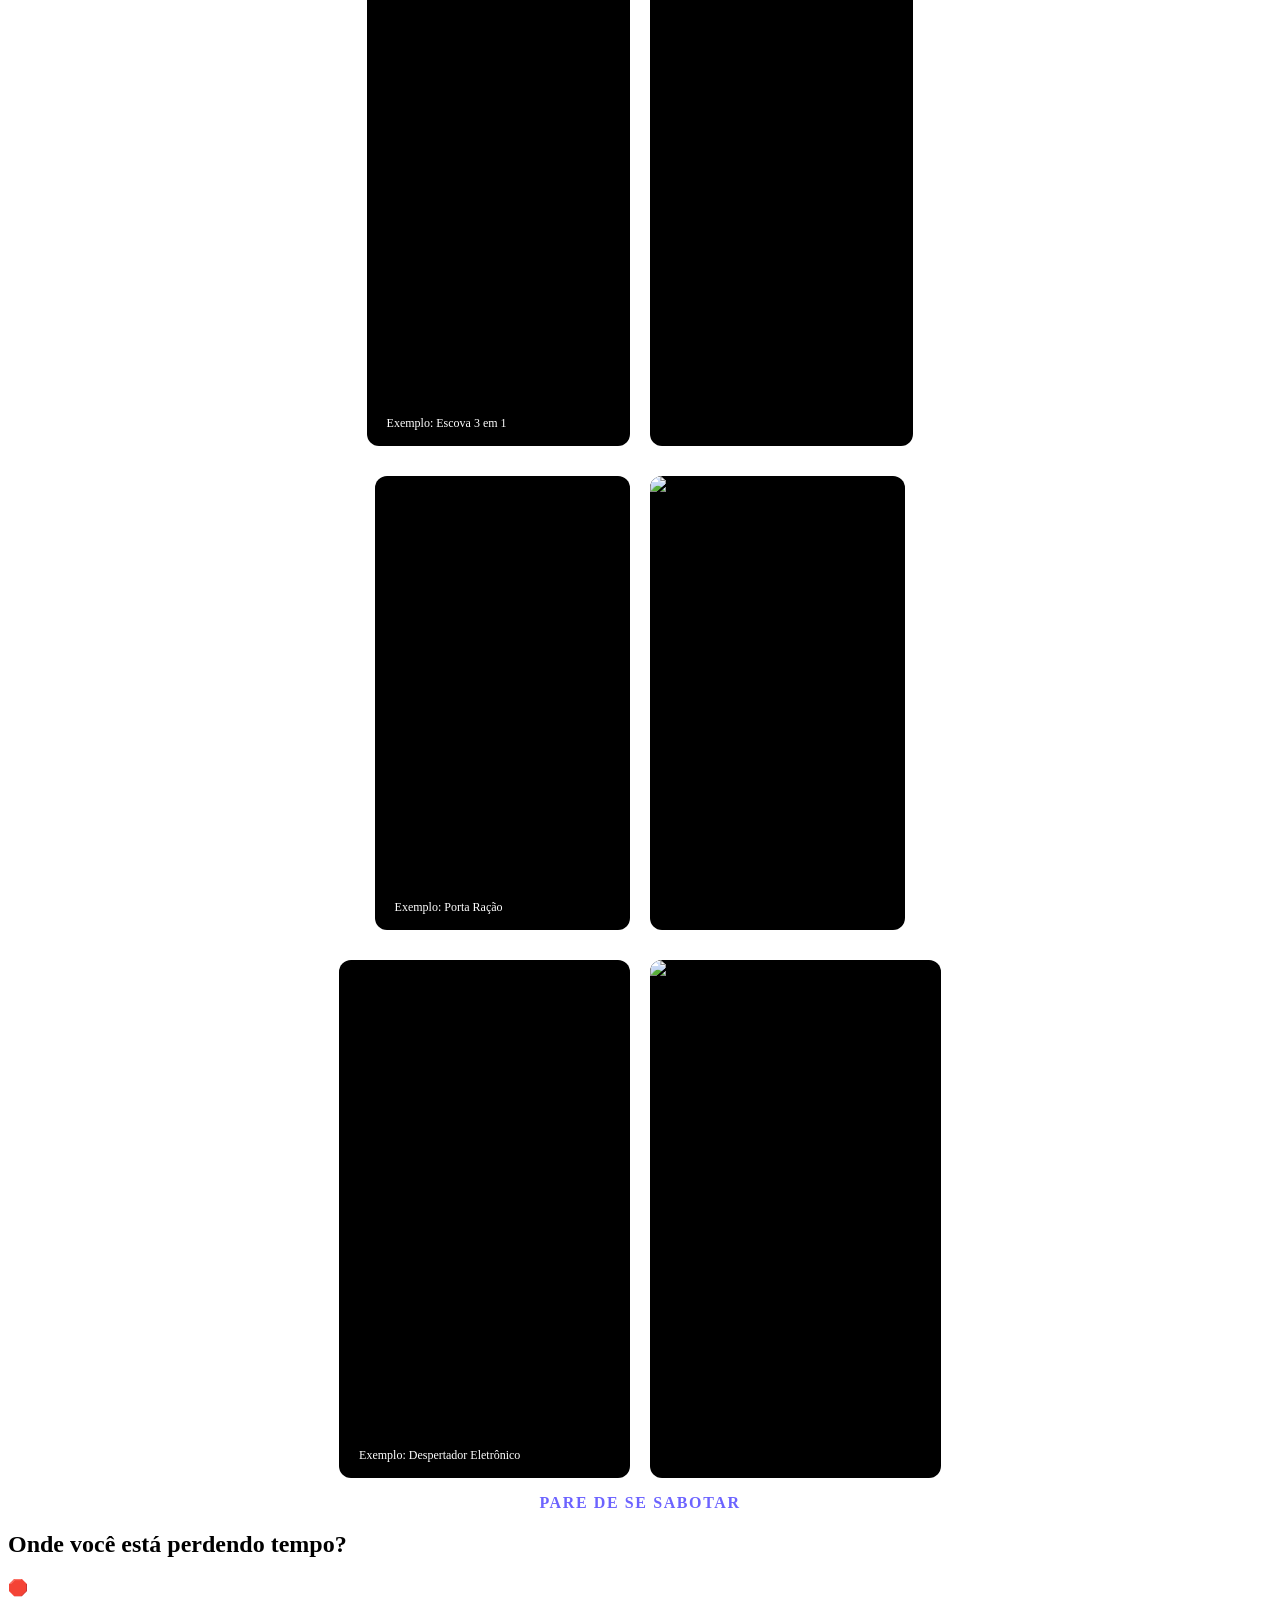
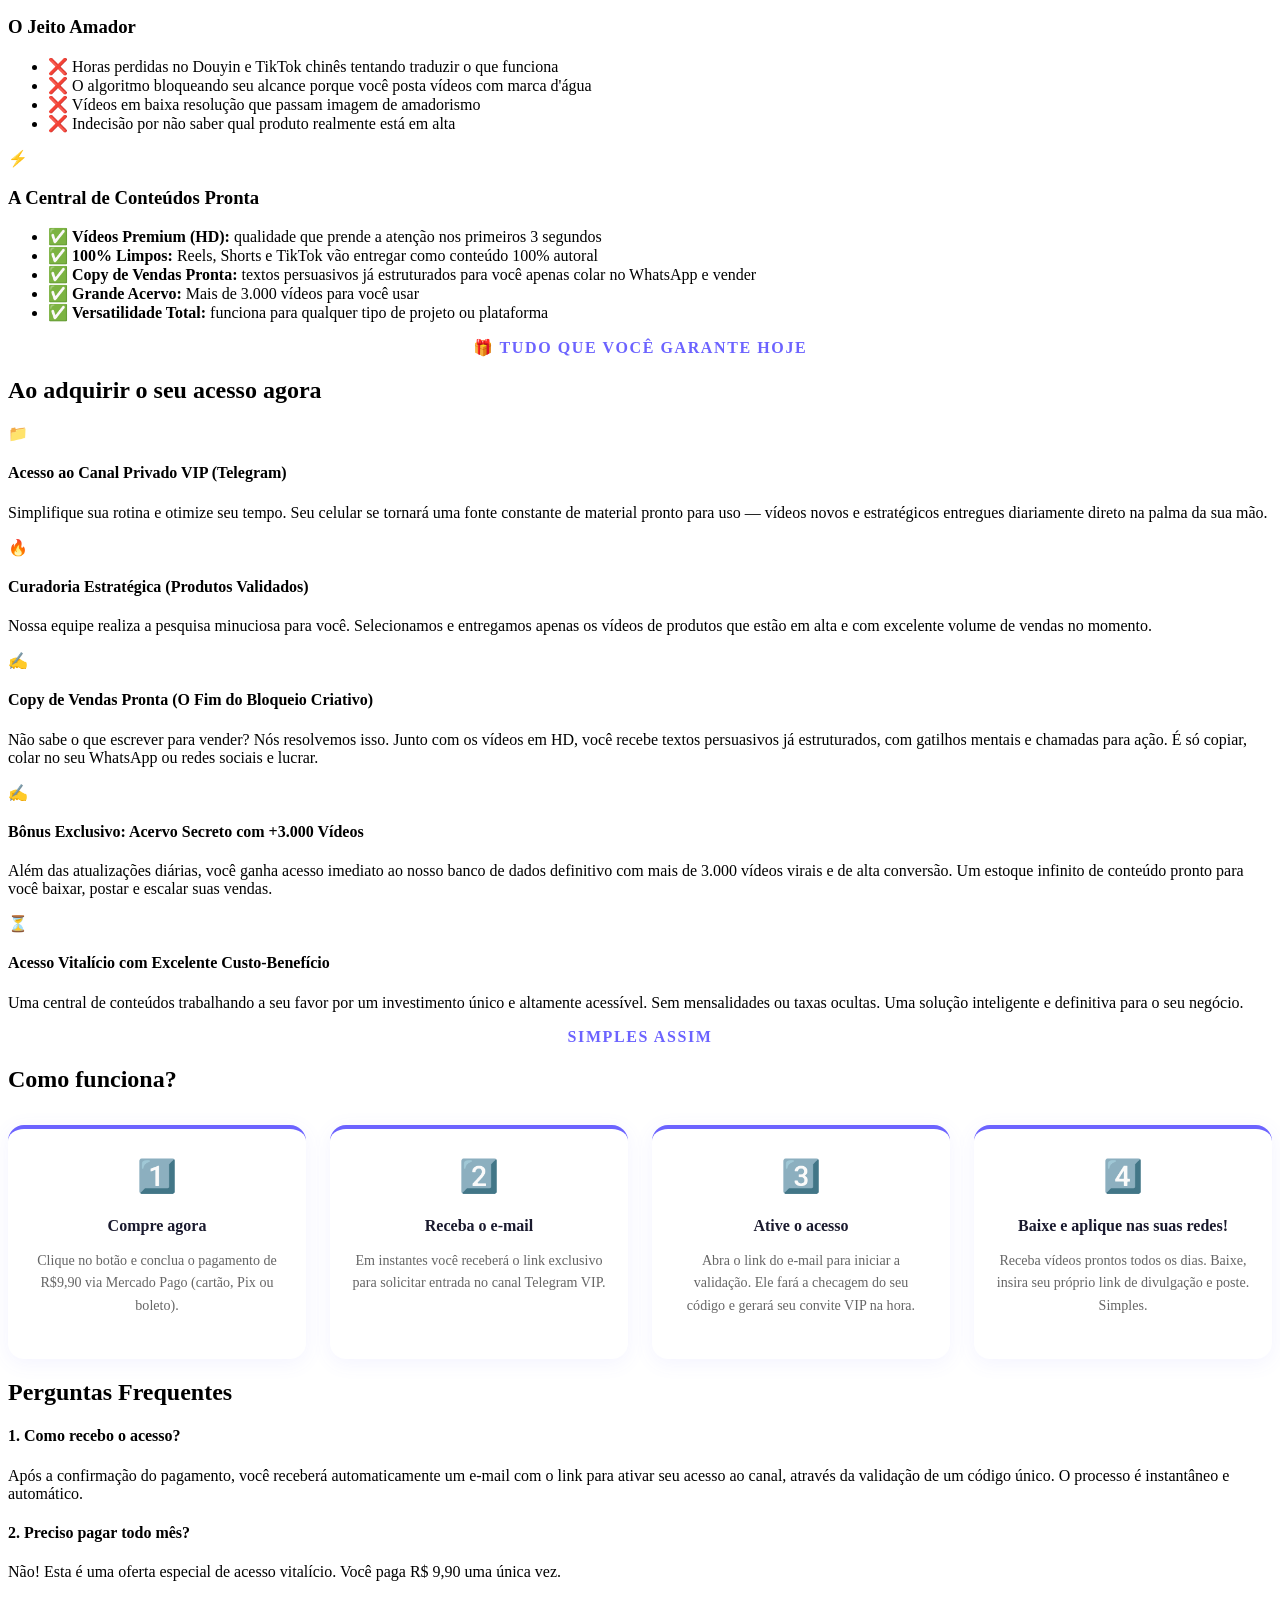
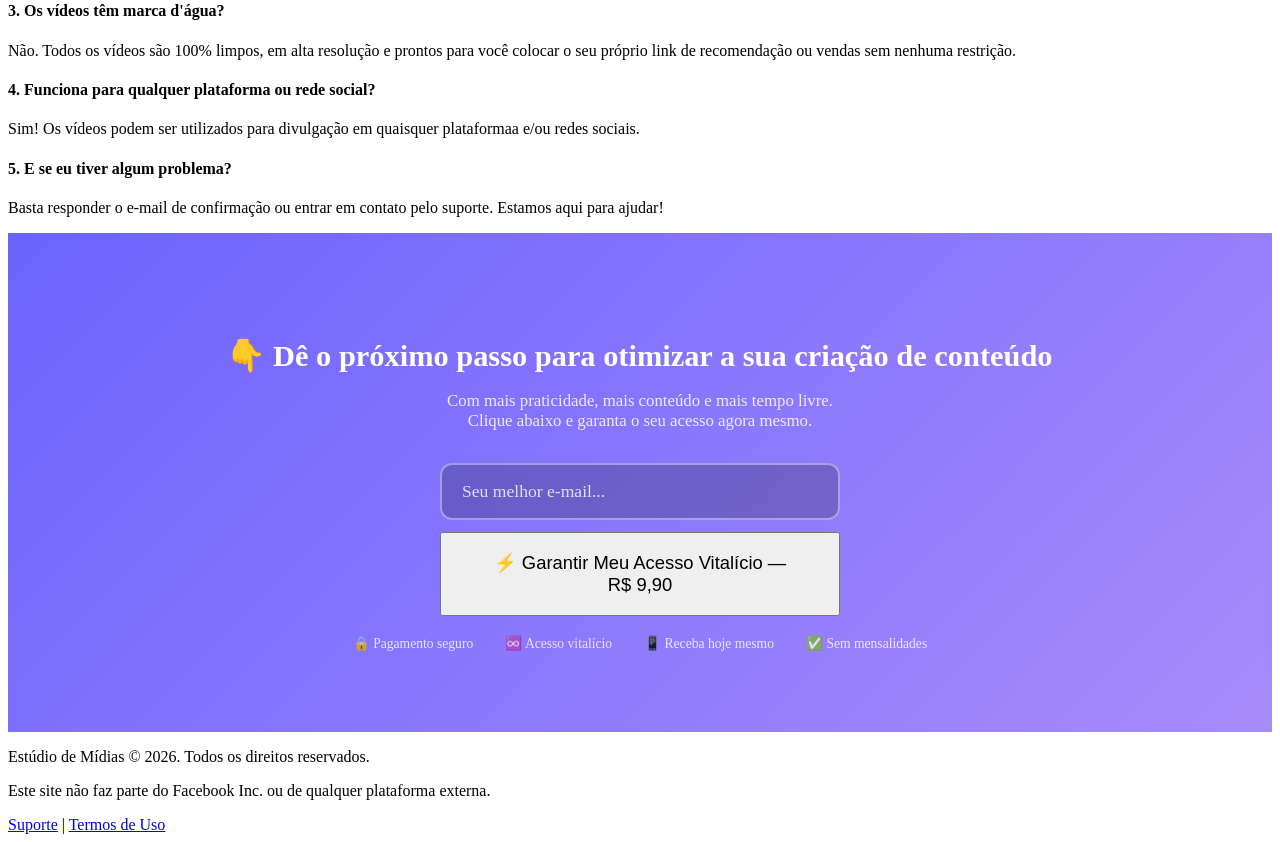
==== commit 42c9eded: "feat: adiciona exemplos Porta Ração e Despertador Eletrônico no acervo VIP e reduz tamanho para 60%" ====
--- a/index.html
+++ b/index.html
@@ -125,20 +125,22 @@
     </style>
     <!-- Meta Pixel Code -->
     <script>
-    !function(f,b,e,v,n,t,s)
-    {if(f.fbq)return;n=f.fbq=function(){n.callMethod?
-    n.callMethod.apply(n,arguments):n.queue.push(arguments)};
-    if(!f._fbq)f._fbq=n;n.push=n;n.loaded=!0;n.version='2.0';
-    n.queue=[];t=b.createElement(e);t.async=!0;
-    t.src=v;s=b.getElementsByTagName(e)[0];
-    s.parentNode.insertBefore(t,s)}(window, document,'script',
-    'https://connect.facebook.net/en_US/fbevents.js');
-    fbq('init', '1028530663035436');
-    fbq('track', 'PageView');
+        !function (f, b, e, v, n, t, s) {
+            if (f.fbq) return; n = f.fbq = function () {
+                n.callMethod ?
+                    n.callMethod.apply(n, arguments) : n.queue.push(arguments)
+            };
+            if (!f._fbq) f._fbq = n; n.push = n; n.loaded = !0; n.version = '2.0';
+            n.queue = []; t = b.createElement(e); t.async = !0;
+            t.src = v; s = b.getElementsByTagName(e)[0];
+            s.parentNode.insertBefore(t, s)
+        }(window, document, 'script',
+            'https://connect.facebook.net/en_US/fbevents.js');
+        fbq('init', '1028530663035436');
+        fbq('track', 'PageView');
     </script>
     <noscript><img height="1" width="1" style="display:none"
-    src="https://www.facebook.com/tr?id=1028530663035436&ev=PageView&noscript=1"
-    /></noscript>
+            src="https://www.facebook.com/tr?id=1028530663035436&ev=PageView&noscript=1" /></noscript>
     <!-- End Meta Pixel Code -->
 </head>
 
@@ -151,16 +153,19 @@
             <h1 class="hero-title" style="line-height: 1.2;">
                 <span
                     style="font-size: 2.475rem; color: #ff9f43; display: block; margin-bottom: 1rem; font-weight: 800;">
-                    Cansado de desperdiçar sua energia garimpando vídeos aleatórios e tentando criar textos persuasivos do zero?
+                    Cansado de desperdiçar sua energia garimpando vídeos aleatórios e tentando criar textos persuasivos
+                    do zero?
                 </span>
                 <span
                     style="font-size: 1.584rem; display: block; margin-bottom: 1.5rem; font-weight: 600; color: rgba(255,255,255,0.95);">
-                    Enquanto você perde tempo procurando materiais por todo canto, os profissionais já recebem a estrutura de vendas completa em um só lugar.<br><br>
+                    Enquanto você perde tempo procurando materiais por todo canto, os profissionais já recebem a
+                    estrutura de vendas completa em um só lugar.<br><br>
                 </span>
 
             </h1>
             <p class="hero-sub-hook">
-                Receba diariamente no seu Telegram os vídeos dos produtos mais viralizados, em HD e sem marca d'água, + a Copy de Vendas persuasiva pronta para você apenas copiar e colar.
+                Receba diariamente no seu Telegram os vídeos dos produtos mais viralizados, em HD e sem marca d'água, +
+                a Copy de Vendas persuasiva pronta para você apenas copiar e colar + acervo com mais de 3.000 vídeos.
                 <strong>Seu trabalho é focar na sua estratégia, não editar vídeos ou criar textos do zero.</strong>
             </p>
             <div class="hero-cta-container">
@@ -184,17 +189,22 @@
                     <div class="how-step" style="border-top: 4px solid #007bff;">
                         <div class="step-num">💸</div>
                         <h4>O Custo Oculto da IA</h4>
-                        <p>Gerar vídeos de alta qualidade e textos persuasivos exige assinaturas caras e "créditos" que acabam rápido. No final, o seu lucro fica nas mãos das plataformas de IA.</p>
+                        <p>Gerar vídeos de alta qualidade e textos persuasivos exige assinaturas caras e "créditos" que
+                            acabam rápido. No final, o seu lucro fica nas mãos das plataformas de IA.</p>
                     </div>
                     <div class="how-step" style="border-top: 4px solid #fd7e14;">
                         <div class="step-num">⏳</div>
                         <h4>A Armadilha da Edição</h4>
-                        <p>Gastar horas editando um único vídeo e quebrando a cabeça para escrever uma legenda que o algoritmo pode simplesmente "flopar" é queimar dinheiro. Escalar vendas exige volume e velocidade, não esforço braçal.</p>
+                        <p>Gastar horas editando um único vídeo e quebrando a cabeça para escrever uma legenda que o
+                            algoritmo pode simplesmente "flopar" é queimar dinheiro. Escalar vendas exige volume e
+                            velocidade, não esforço braçal.</p>
                     </div>
                     <div class="how-step" style="border-top: 4px solid #2ecc71;">
                         <div class="step-num">🎯</div>
                         <h4>Nossa Solução</h4>
-                        <p>Você recebe os Vídeos em HD validados + a Copy de Vendas pronta. Uma curadoria humana feita por quem entende o que vende, por um investimento único (sem mensalidades).</p>
+                        <p>Você recebe os Vídeos em HD validados + a Copy de Vendas pronta + Acervo +3000 vídeos. Uma
+                            curadoria humana feita
+                            por quem entende o que vende, por um investimento único (sem mensalidades).</p>
                     </div>
                 </div>
             </div>
@@ -205,28 +215,81 @@
                 <h2 class="section-title">Amostras do nosso acervo VIP</h2>
                 <div style="display: flex; flex-direction: column; gap: 30px; margin-top: 30px;">
                     <!-- Linha 1: Chinelo Infantil -->
-                    <div style="display: flex; gap: 20px; align-items: stretch; flex-wrap: wrap;">
-                        <div style="flex: 1; min-width: 280px; background: #000; border-radius: 12px; overflow: hidden; aspect-ratio: 9/16; position: relative;">
-                            <div style="position: absolute; bottom: 10px; left: 10px; background: rgba(0,0,0,0.7); color: #fff; padding: 5px 10px; border-radius: 5px; font-size: 12px; z-index: 2;">Exemplo: Chinelo Infantil</div>
-                            <video autoplay muted loop playsinline style="width: 100%; height: 100%; object-fit: cover;">
+                    <div style="display: flex; gap: 20px; align-items: stretch; flex-wrap: wrap; max-width: 60%; margin: 0 auto;">
+                        <div
+                            style="flex: 1; min-width: 168px; background: #000; border-radius: 12px; overflow: hidden; aspect-ratio: 9/16; position: relative;">
+                            <div
+                                style="position: absolute; bottom: 10px; left: 10px; background: rgba(0,0,0,0.7); color: #fff; padding: 5px 10px; border-radius: 5px; font-size: 12px; z-index: 2;">
+                                Exemplo: Chinelo Infantil</div>
+                            <video autoplay muted loop playsinline
+                                style="width: 100%; height: 100%; object-fit: cover;">
                                 <source src="landing-page/midias/5-Chinelo Infantil.mp4" type="video/mp4">
                             </video>
                         </div>
-                        <div style="flex: 1; min-width: 280px; background: #000; border-radius: 12px; overflow: hidden; position: relative;">
-                            <img src="landing-page/midias/Chinelo Infantil Foto.jpg" alt="Chinelo Infantil - Copy de Vendas" style="width: 100%; height: 100%; object-fit: cover;">
+                        <div
+                            style="flex: 1; min-width: 168px; background: #000; border-radius: 12px; overflow: hidden; position: relative;">
+                            <img src="landing-page/midias/Chinelo Infantil Foto.jpg"
+                                alt="Chinelo Infantil - Copy de Vendas"
+                                style="width: 100%; height: 100%; object-fit: cover;">
                         </div>
                     </div>
 
                     <!-- Linha 3: Escova 3 em 1 -->
-                    <div style="display: flex; gap: 20px; align-items: stretch; flex-wrap: wrap;">
-                        <div style="flex: 1; min-width: 280px; background: #000; border-radius: 12px; overflow: hidden; aspect-ratio: 9/16; position: relative;">
-                            <div style="position: absolute; bottom: 10px; left: 10px; background: rgba(0,0,0,0.7); color: #fff; padding: 5px 10px; border-radius: 5px; font-size: 12px; z-index: 2;">Exemplo: Escova 3 em 1</div>
-                            <video autoplay muted loop playsinline style="width: 100%; height: 100%; object-fit: cover;">
+                    <div style="display: flex; gap: 20px; align-items: stretch; flex-wrap: wrap; max-width: 60%; margin: 0 auto;">
+                        <div
+                            style="flex: 1; min-width: 168px; background: #000; border-radius: 12px; overflow: hidden; aspect-ratio: 9/16; position: relative;">
+                            <div
+                                style="position: absolute; bottom: 10px; left: 10px; background: rgba(0,0,0,0.7); color: #fff; padding: 5px 10px; border-radius: 5px; font-size: 12px; z-index: 2;">
+                                Exemplo: Escova 3 em 1</div>
+                            <video autoplay muted loop playsinline
+                                style="width: 100%; height: 100%; object-fit: cover;">
                                 <source src="landing-page/midias/4-Escova 3 em 1.mp4" type="video/mp4">
                             </video>
                         </div>
-                        <div style="flex: 1; min-width: 280px; background: #000; border-radius: 12px; overflow: hidden; position: relative;">
-                            <img src="landing-page/midias/Escova 3 em 1 Foto.jpg" alt="Escova 3 em 1 - Copy de Vendas" style="width: 100%; height: 100%; object-fit: cover;">
+                        <div
+                            style="flex: 1; min-width: 168px; background: #000; border-radius: 12px; overflow: hidden; position: relative;">
+                            <img src="landing-page/midias/Escova 3 em 1 Foto.jpg" alt="Escova 3 em 1 - Copy de Vendas"
+                                style="width: 100%; height: 100%; object-fit: cover;">
+                        </div>
+                    </div>
+
+                    <!-- Linha 3: Porta Ração -->
+                    <div style="display: flex; gap: 20px; align-items: stretch; flex-wrap: wrap; max-width: 60%; margin: 0 auto;">
+                        <div
+                            style="flex: 1; min-width: 168px; background: #000; border-radius: 12px; overflow: hidden; aspect-ratio: 9/16; position: relative;">
+                            <div
+                                style="position: absolute; bottom: 10px; left: 10px; background: rgba(0,0,0,0.7); color: #fff; padding: 5px 10px; border-radius: 5px; font-size: 12px; z-index: 2;">
+                                Exemplo: Porta Ração</div>
+                            <video autoplay muted loop playsinline
+                                style="width: 100%; height: 100%; object-fit: cover;">
+                                <source src="landing-page/midias/7-portaracao.mp4" type="video/mp4">
+                            </video>
+                        </div>
+                        <div
+                            style="flex: 1; min-width: 168px; background: #000; border-radius: 12px; overflow: hidden; position: relative;">
+                            <img src="landing-page/midias/PortaRacao.jpeg"
+                                alt="Porta Ração - Copy de Vendas"
+                                style="width: 100%; height: 100%; object-fit: cover;">
+                        </div>
+                    </div>
+
+                    <!-- Linha 4: Despertador Eletrônico -->
+                    <div style="display: flex; gap: 20px; align-items: stretch; flex-wrap: wrap; max-width: 60%; margin: 0 auto;">
+                        <div
+                            style="flex: 1; min-width: 168px; background: #000; border-radius: 12px; overflow: hidden; aspect-ratio: 9/16; position: relative;">
+                            <div
+                                style="position: absolute; bottom: 10px; left: 10px; background: rgba(0,0,0,0.7); color: #fff; padding: 5px 10px; border-radius: 5px; font-size: 12px; z-index: 2;">
+                                Exemplo: Despertador Eletrônico</div>
+                            <video autoplay muted loop playsinline
+                                style="width: 100%; height: 100%; object-fit: cover;">
+                                <source src="landing-page/midias/6-Despertador Eletronico.mp4" type="video/mp4">
+                            </video>
+                        </div>
+                        <div
+                            style="flex: 1; min-width: 168px; background: #000; border-radius: 12px; overflow: hidden; position: relative;">
+                            <img src="landing-page/midias/Despertador Eletronico Foto.jpg"
+                                alt="Despertador Eletrônico - Copy de Vendas"
+                                style="width: 100%; height: 100%; object-fit: cover;">
                         </div>
                     </div>
                 </div>
@@ -260,8 +323,9 @@
                             segundos</li>
                         <li>✅ <strong>100% Limpos:</strong> Reels, Shorts e TikTok vão entregar como conteúdo 100%
                             autoral</li>
-                        <li>✅ <strong>Copy de Vendas Pronta:</strong> textos persuasivos já estruturados para você apenas colar no WhatsApp e vender</li>
-                        <li>✅ <strong>Tempo Livre:</strong> 5 minutos por dia para postar. O resto, para escalar</li>
+                        <li>✅ <strong>Copy de Vendas Pronta:</strong> textos persuasivos já estruturados para você
+                            apenas colar no WhatsApp e vender</li>
+                        <li>✅ <strong>Grande Acervo:</strong> Mais de 3.000 vídeos para você usar</li>
                         <li>✅ <strong>Versatilidade Total:</strong> funciona para qualquer tipo de projeto ou plataforma
                         </li>
                     </ul>
@@ -301,10 +365,20 @@
                     <div class="feature-icon">✍️</div>
                     <div class="feature-text">
                         <h4>Copy de Vendas Pronta (O Fim do Bloqueio Criativo)</h4>
-                        <p>Não sabe o que escrever para vender? Nós resolvemos isso. Junto com os vídeos em HD, você recebe textos persuasivos já estruturados, com gatilhos mentais e chamadas para ação. É só copiar, colar no seu WhatsApp ou redes sociais e lucrar.</p>
-                    </div>
-                </div>
-
+                        <p>Não sabe o que escrever para vender? Nós resolvemos isso. Junto com os vídeos em HD, você
+                            recebe textos persuasivos já estruturados, com gatilhos mentais e chamadas para ação. É só
+                            copiar, colar no seu WhatsApp ou redes sociais e lucrar.</p>
+                    </div>
+                </div>
+                <div class="feature-item">
+                    <div class="feature-icon">✍️</div>
+                    <div class="feature-text">
+                        <h4>Bônus Exclusivo: Acervo Secreto com +3.000 Vídeos</h4>
+                        <p>Além das atualizações diárias, você ganha acesso imediato ao nosso banco de dados definitivo
+                            com mais de 3.000 vídeos virais e de alta conversão. Um estoque infinito de conteúdo pronto
+                            para você baixar, postar e escalar suas vendas.</p>
+                    </div>
+                </div>
                 <div class="feature-item">
                     <div class="feature-icon">⏳</div>
                     <div class="feature-text">
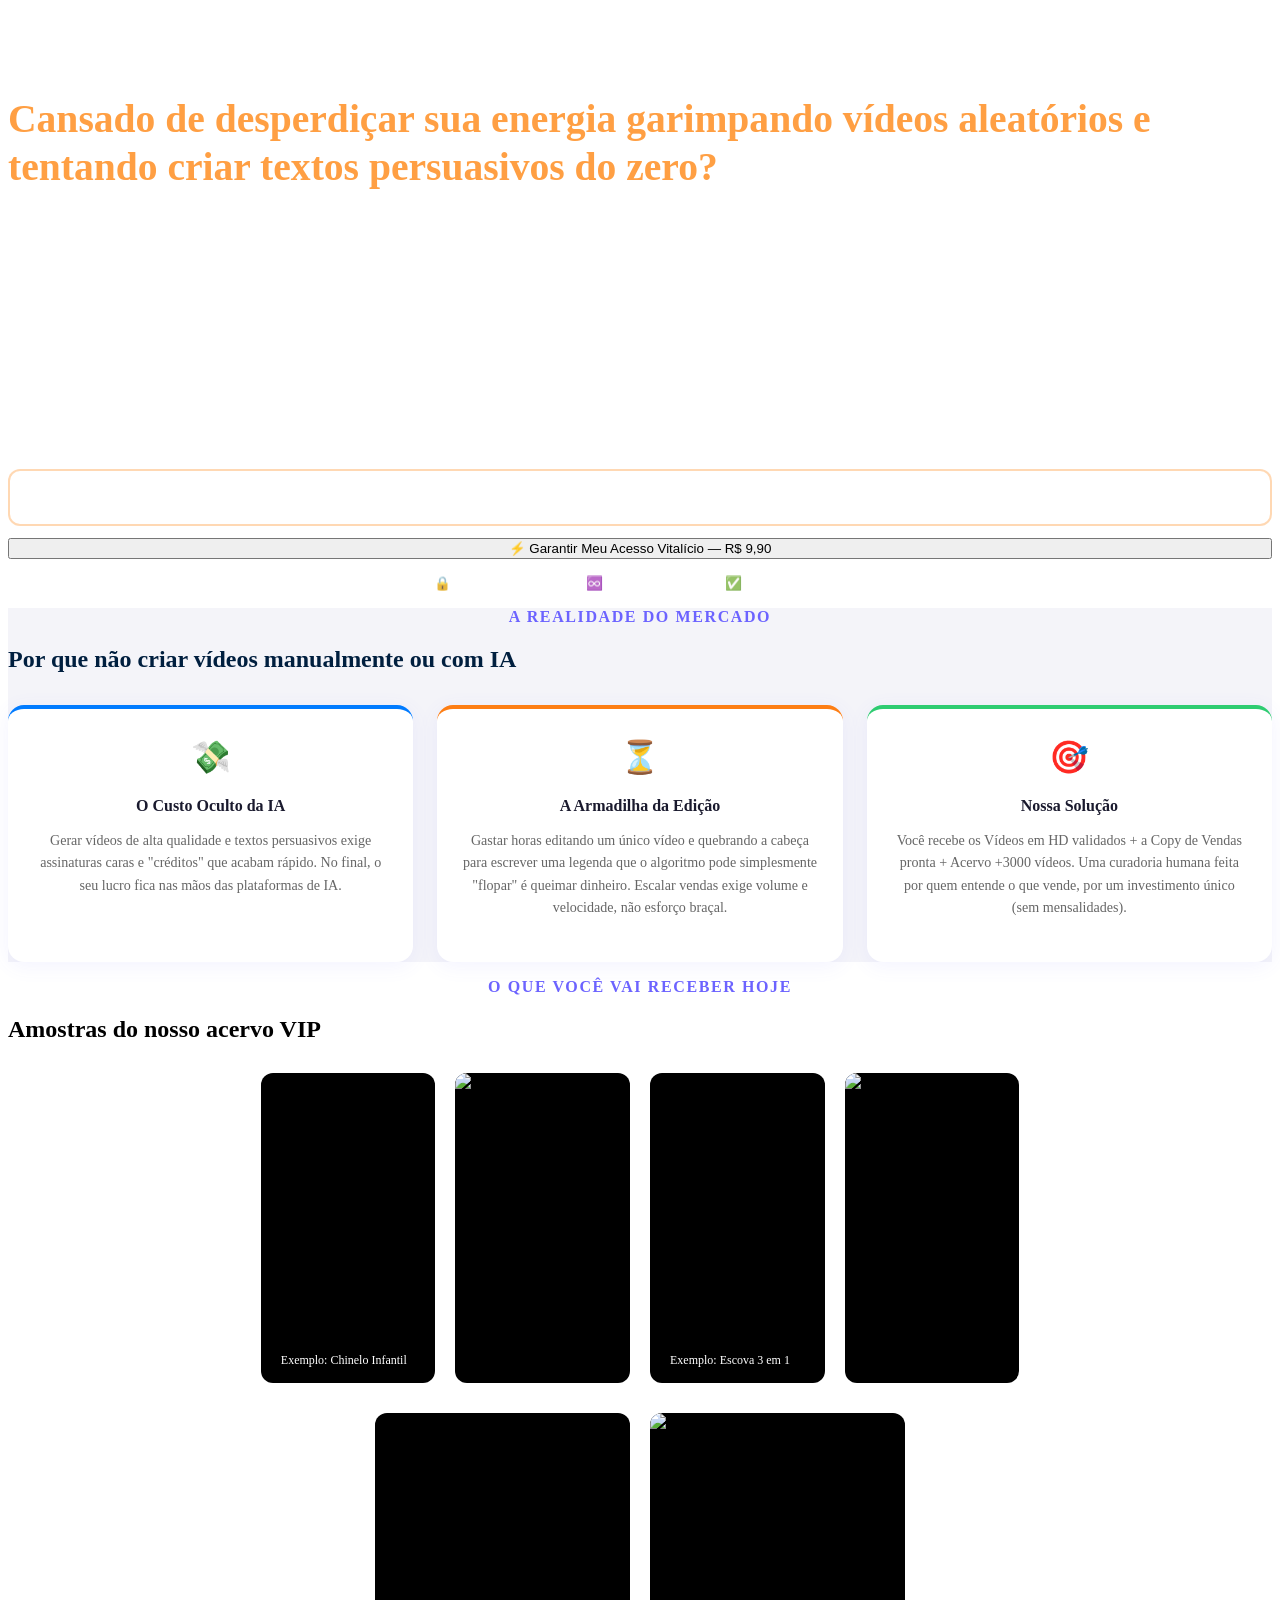
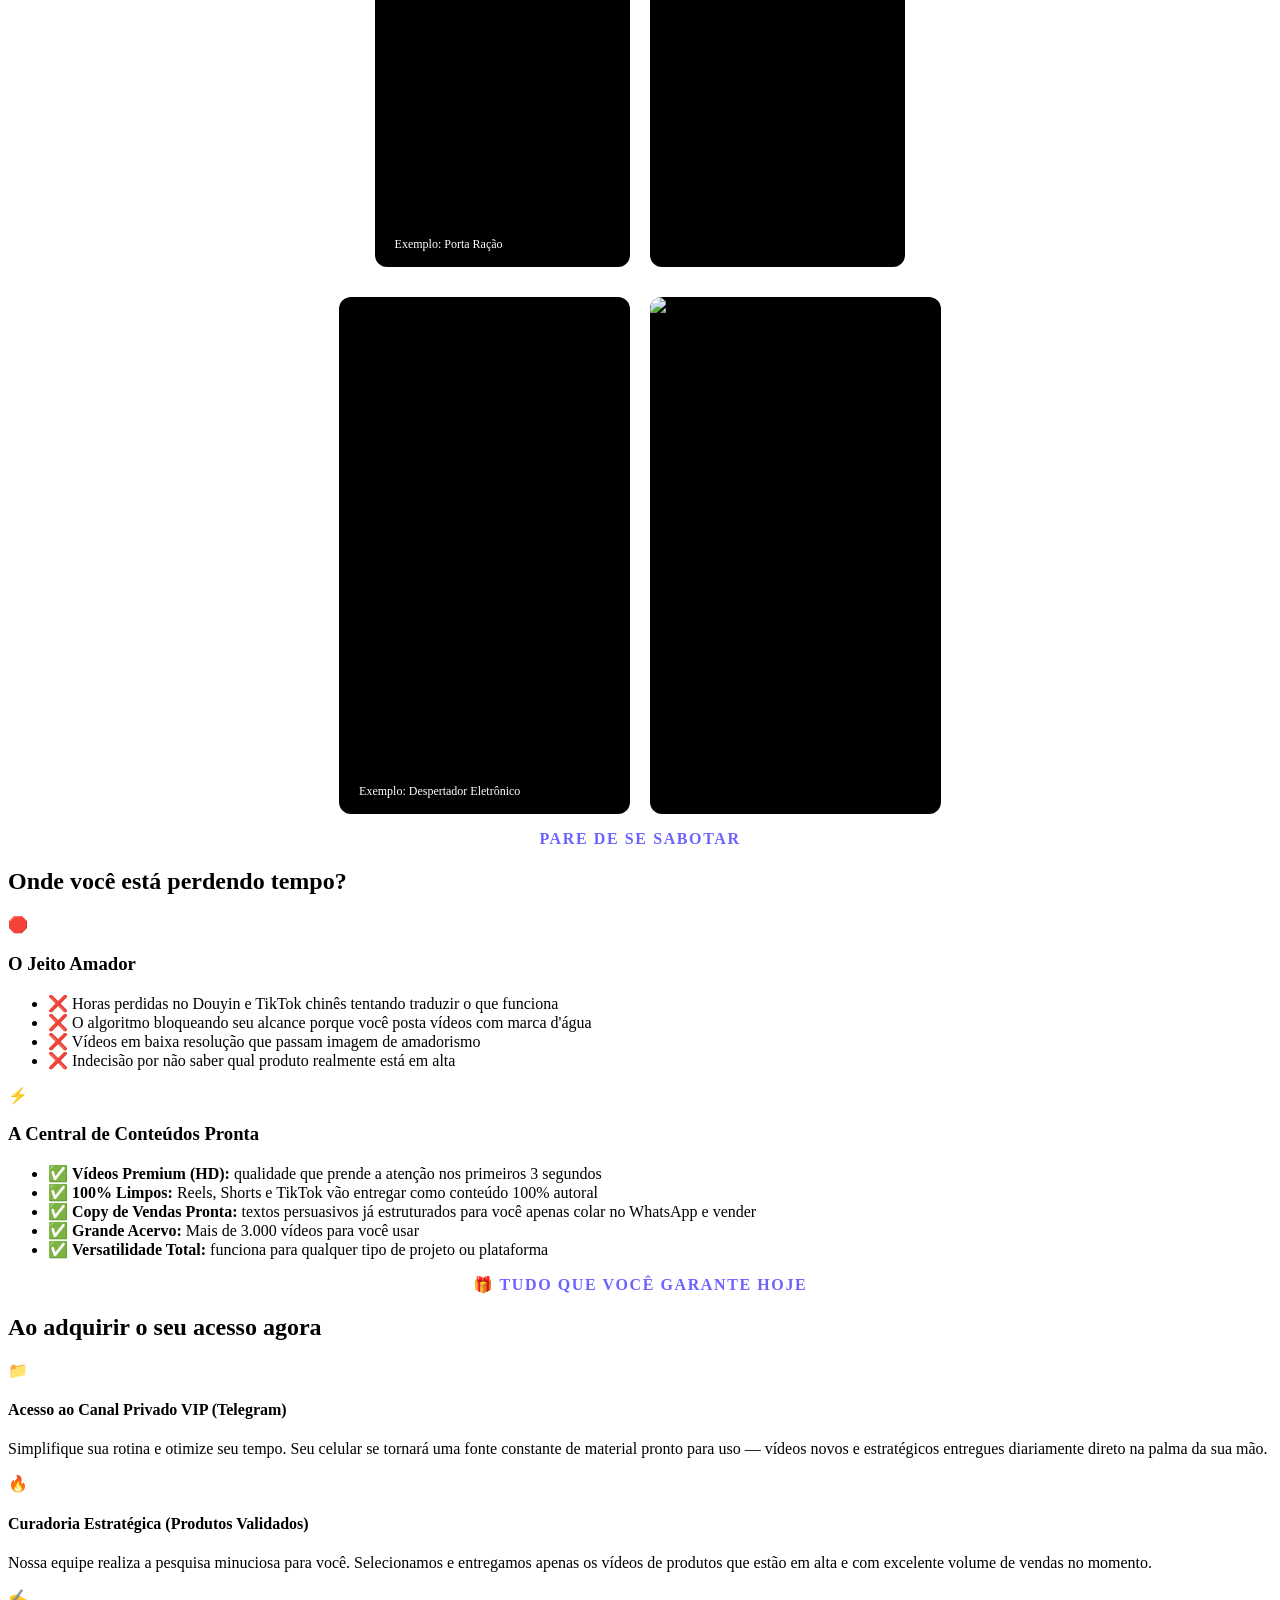
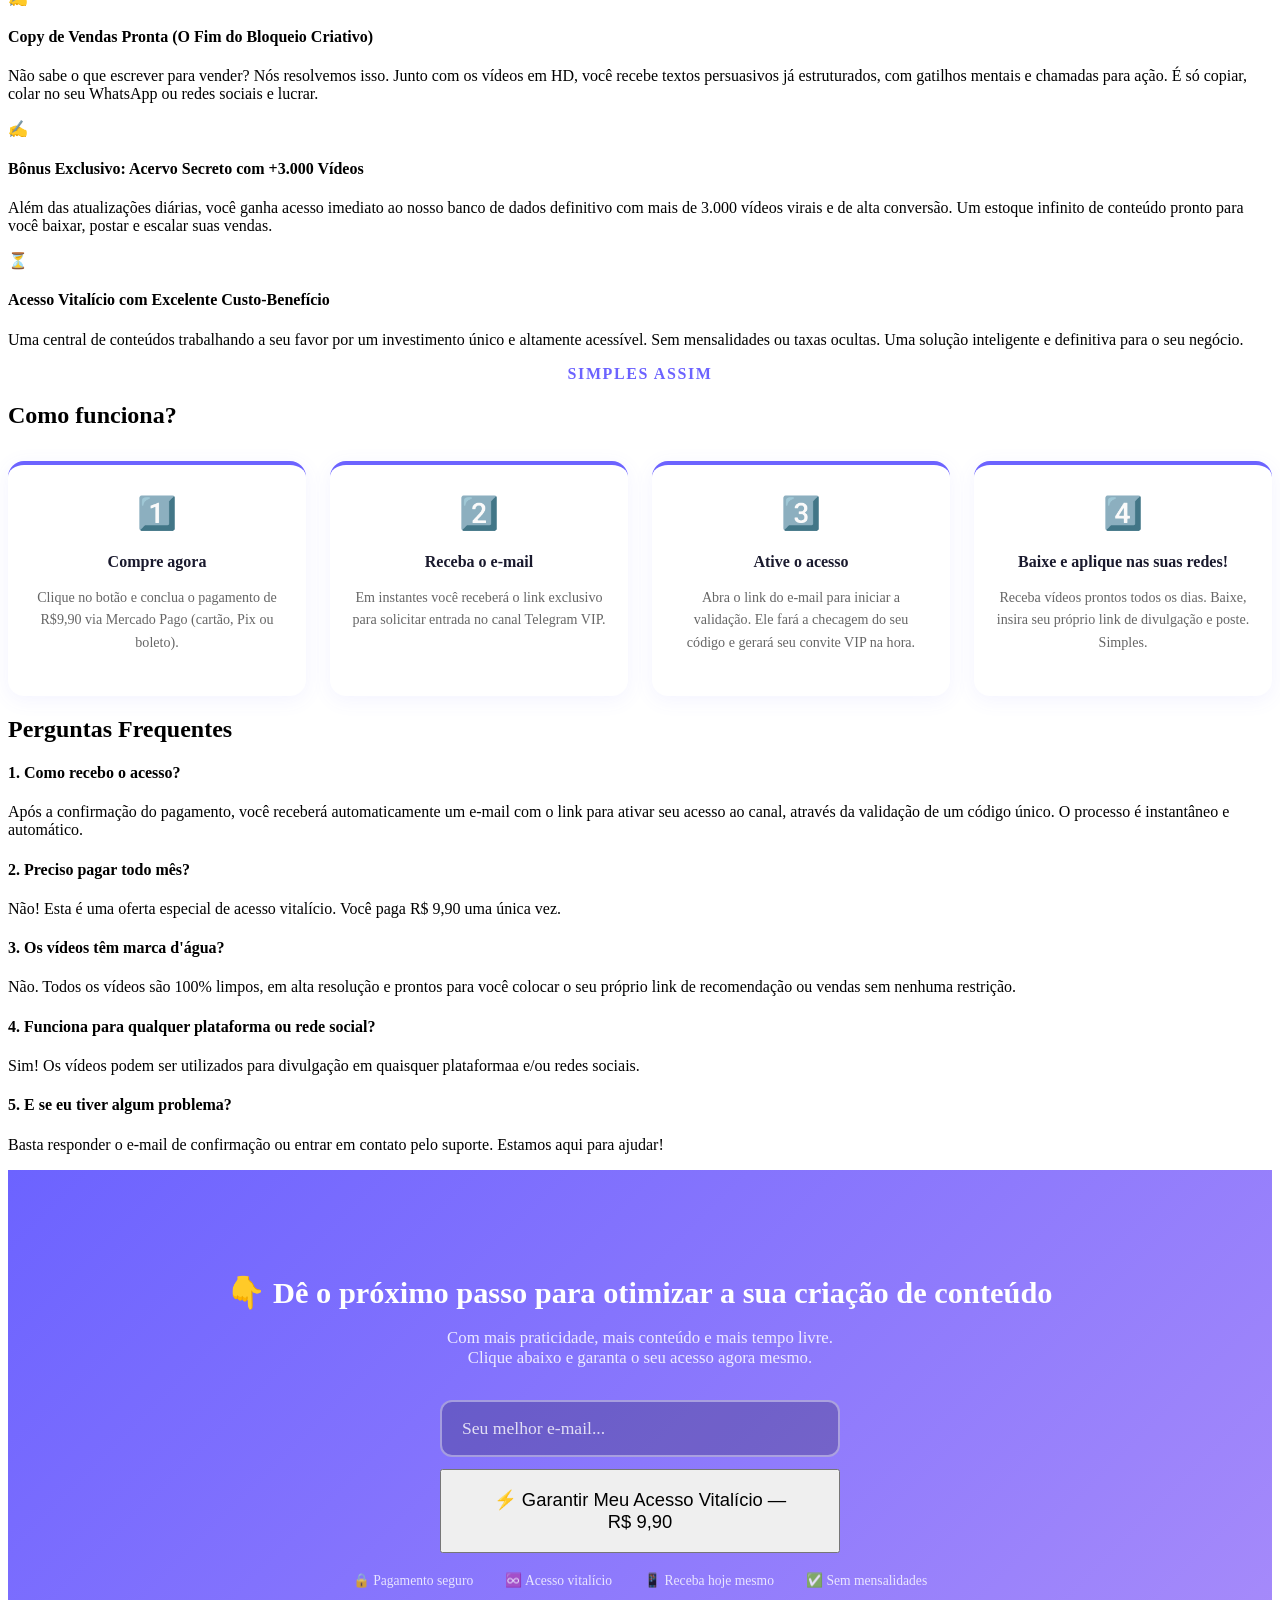
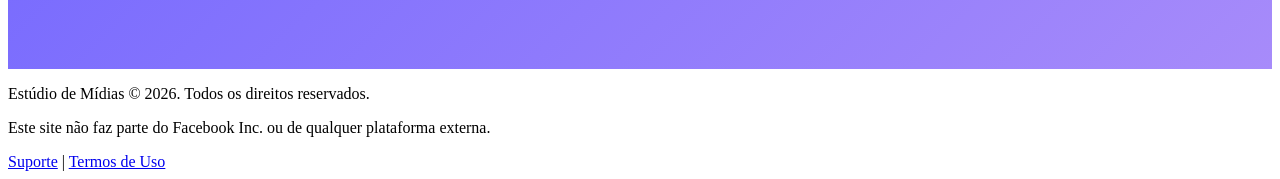
==== commit 58ebdb0f: "style: ajustes de layout e alinhamento no index.html feitos pelo usuario" ====
--- a/index.html
+++ b/index.html
@@ -215,7 +215,8 @@
                 <h2 class="section-title">Amostras do nosso acervo VIP</h2>
                 <div style="display: flex; flex-direction: column; gap: 30px; margin-top: 30px;">
                     <!-- Linha 1: Chinelo Infantil -->
-                    <div style="display: flex; gap: 20px; align-items: stretch; flex-wrap: wrap; max-width: 60%; margin: 0 auto;">
+                    <div
+                        style="display: flex; gap: 20px; align-items: stretch; flex-wrap: wrap; max-width: 60%; margin: 0 auto;">
                         <div
                             style="flex: 1; min-width: 168px; background: #000; border-radius: 12px; overflow: hidden; aspect-ratio: 9/16; position: relative;">
                             <div
@@ -232,10 +233,6 @@
                                 alt="Chinelo Infantil - Copy de Vendas"
                                 style="width: 100%; height: 100%; object-fit: cover;">
                         </div>
-                    </div>
-
-                    <!-- Linha 3: Escova 3 em 1 -->
-                    <div style="display: flex; gap: 20px; align-items: stretch; flex-wrap: wrap; max-width: 60%; margin: 0 auto;">
                         <div
                             style="flex: 1; min-width: 168px; background: #000; border-radius: 12px; overflow: hidden; aspect-ratio: 9/16; position: relative;">
                             <div
@@ -251,10 +248,13 @@
                             <img src="landing-page/midias/Escova 3 em 1 Foto.jpg" alt="Escova 3 em 1 - Copy de Vendas"
                                 style="width: 100%; height: 100%; object-fit: cover;">
                         </div>
-                    </div>
-
+
+                    </div>
+
+                    <!-- Linha 3: Escova 3 em 1 -->
                     <!-- Linha 3: Porta Ração -->
-                    <div style="display: flex; gap: 20px; align-items: stretch; flex-wrap: wrap; max-width: 60%; margin: 0 auto;">
+                    <div
+                        style="display: flex; gap: 20px; align-items: stretch; flex-wrap: wrap; max-width: 60%; margin: 0 auto;">
                         <div
                             style="flex: 1; min-width: 168px; background: #000; border-radius: 12px; overflow: hidden; aspect-ratio: 9/16; position: relative;">
                             <div
@@ -267,14 +267,14 @@
                         </div>
                         <div
                             style="flex: 1; min-width: 168px; background: #000; border-radius: 12px; overflow: hidden; position: relative;">
-                            <img src="landing-page/midias/PortaRacao.jpeg"
-                                alt="Porta Ração - Copy de Vendas"
+                            <img src="landing-page/midias/PortaRacao.jpeg" alt="Porta Ração - Copy de Vendas"
                                 style="width: 100%; height: 100%; object-fit: cover;">
                         </div>
                     </div>
 
                     <!-- Linha 4: Despertador Eletrônico -->
-                    <div style="display: flex; gap: 20px; align-items: stretch; flex-wrap: wrap; max-width: 60%; margin: 0 auto;">
+                    <div
+                        style="display: flex; gap: 20px; align-items: stretch; flex-wrap: wrap; max-width: 60%; margin: 0 auto;">
                         <div
                             style="flex: 1; min-width: 168px; background: #000; border-radius: 12px; overflow: hidden; aspect-ratio: 9/16; position: relative;">
                             <div
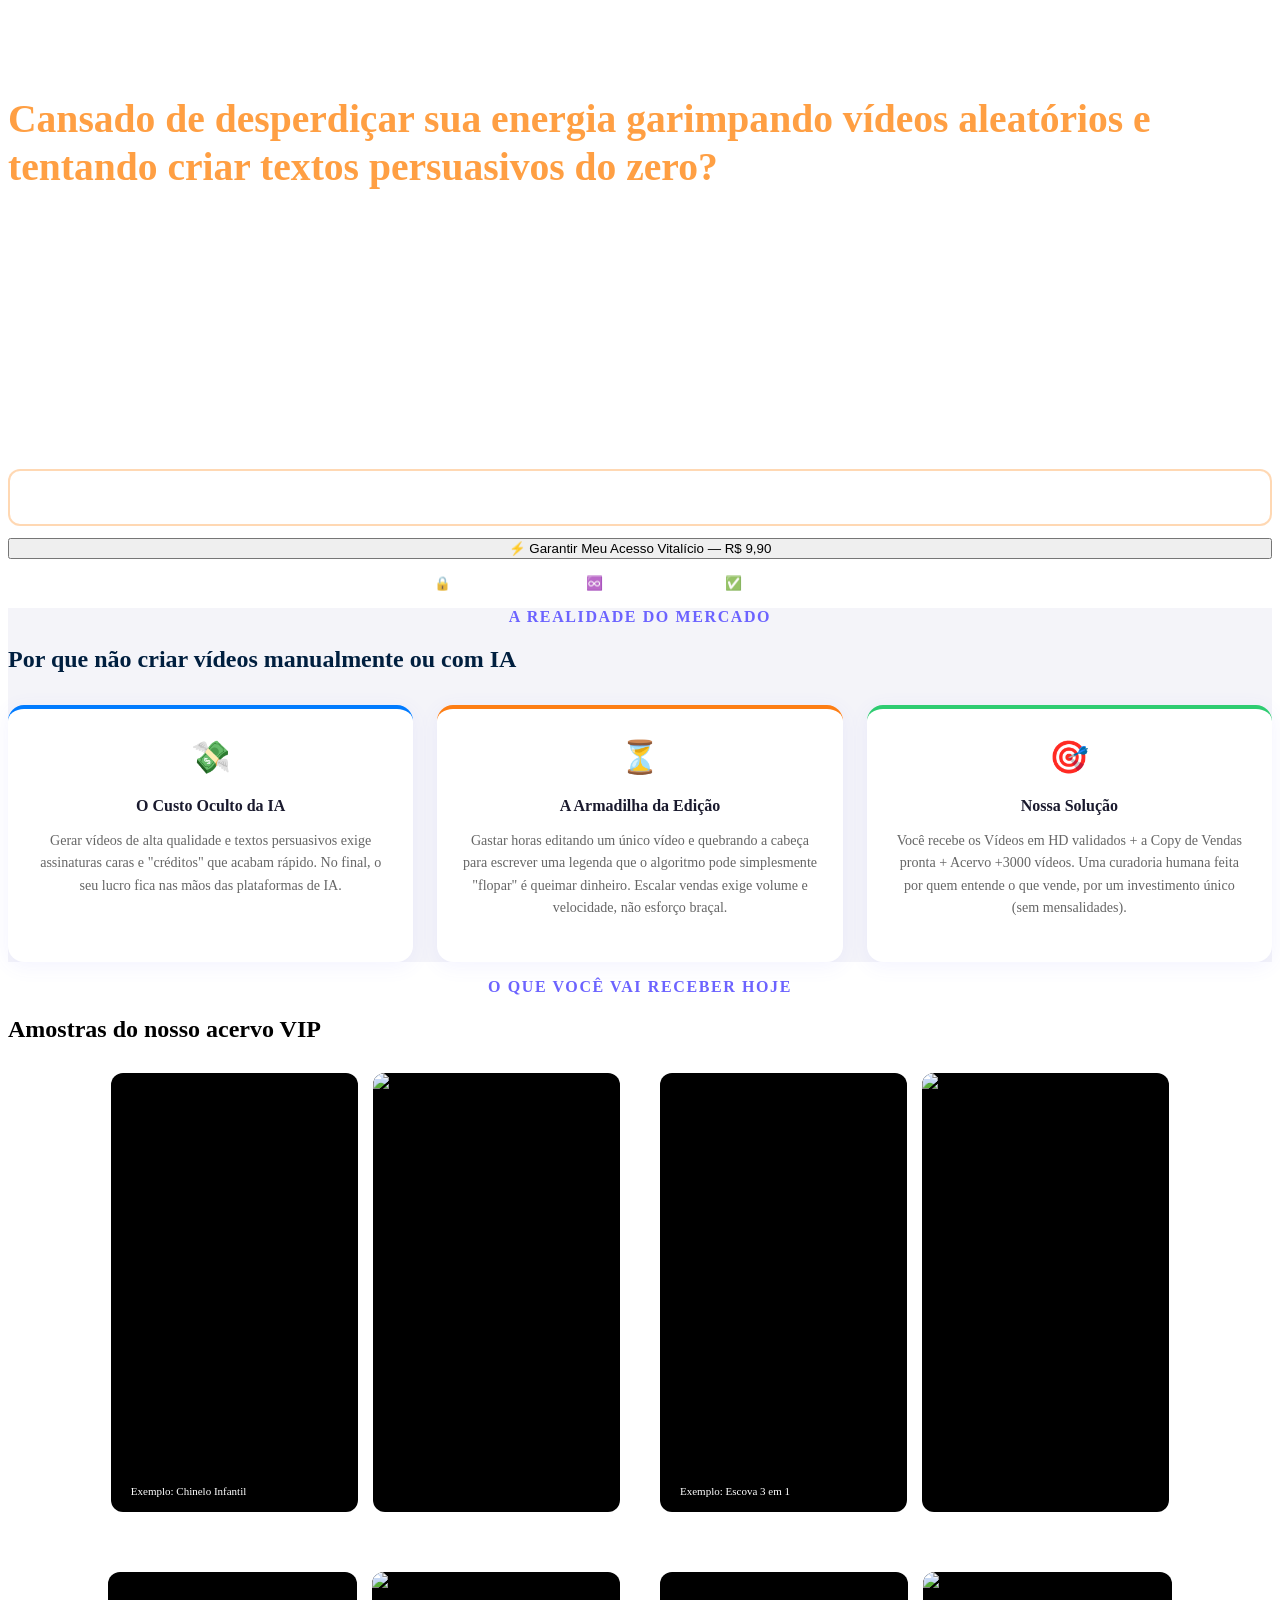
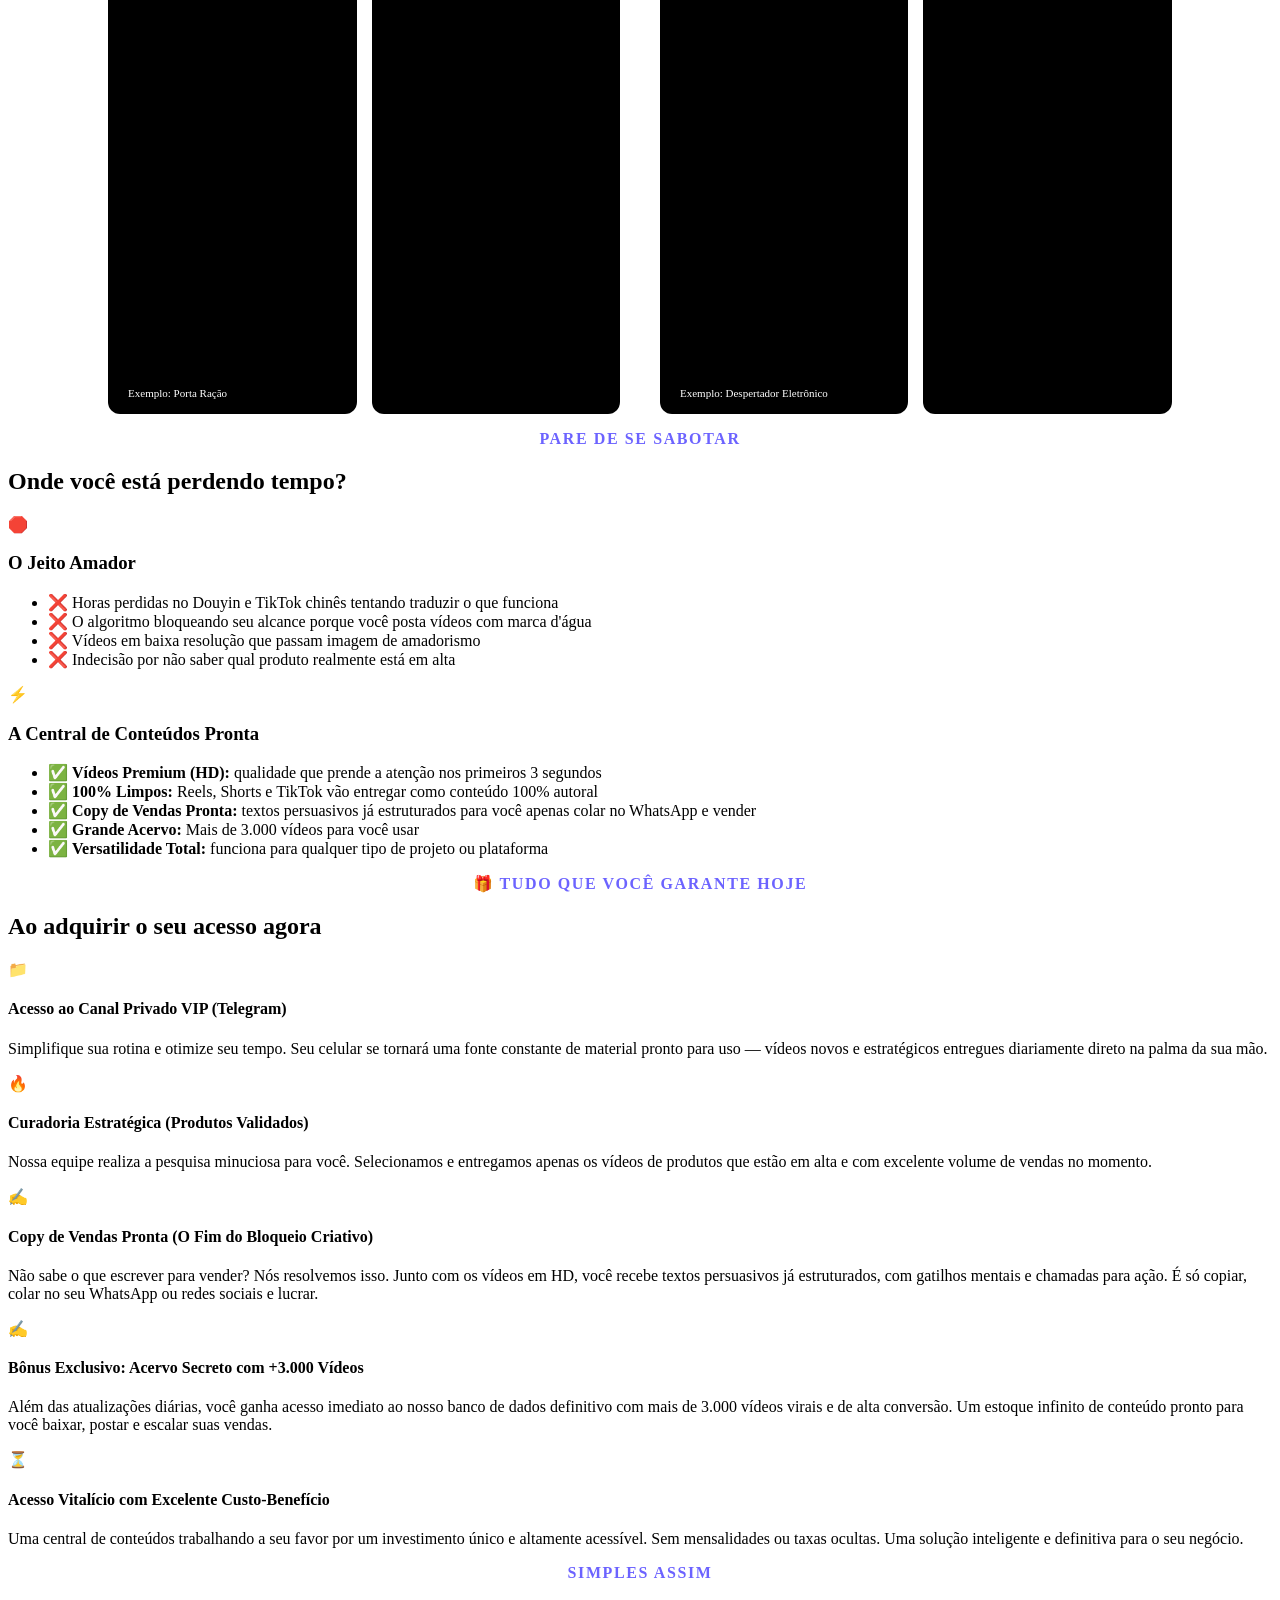
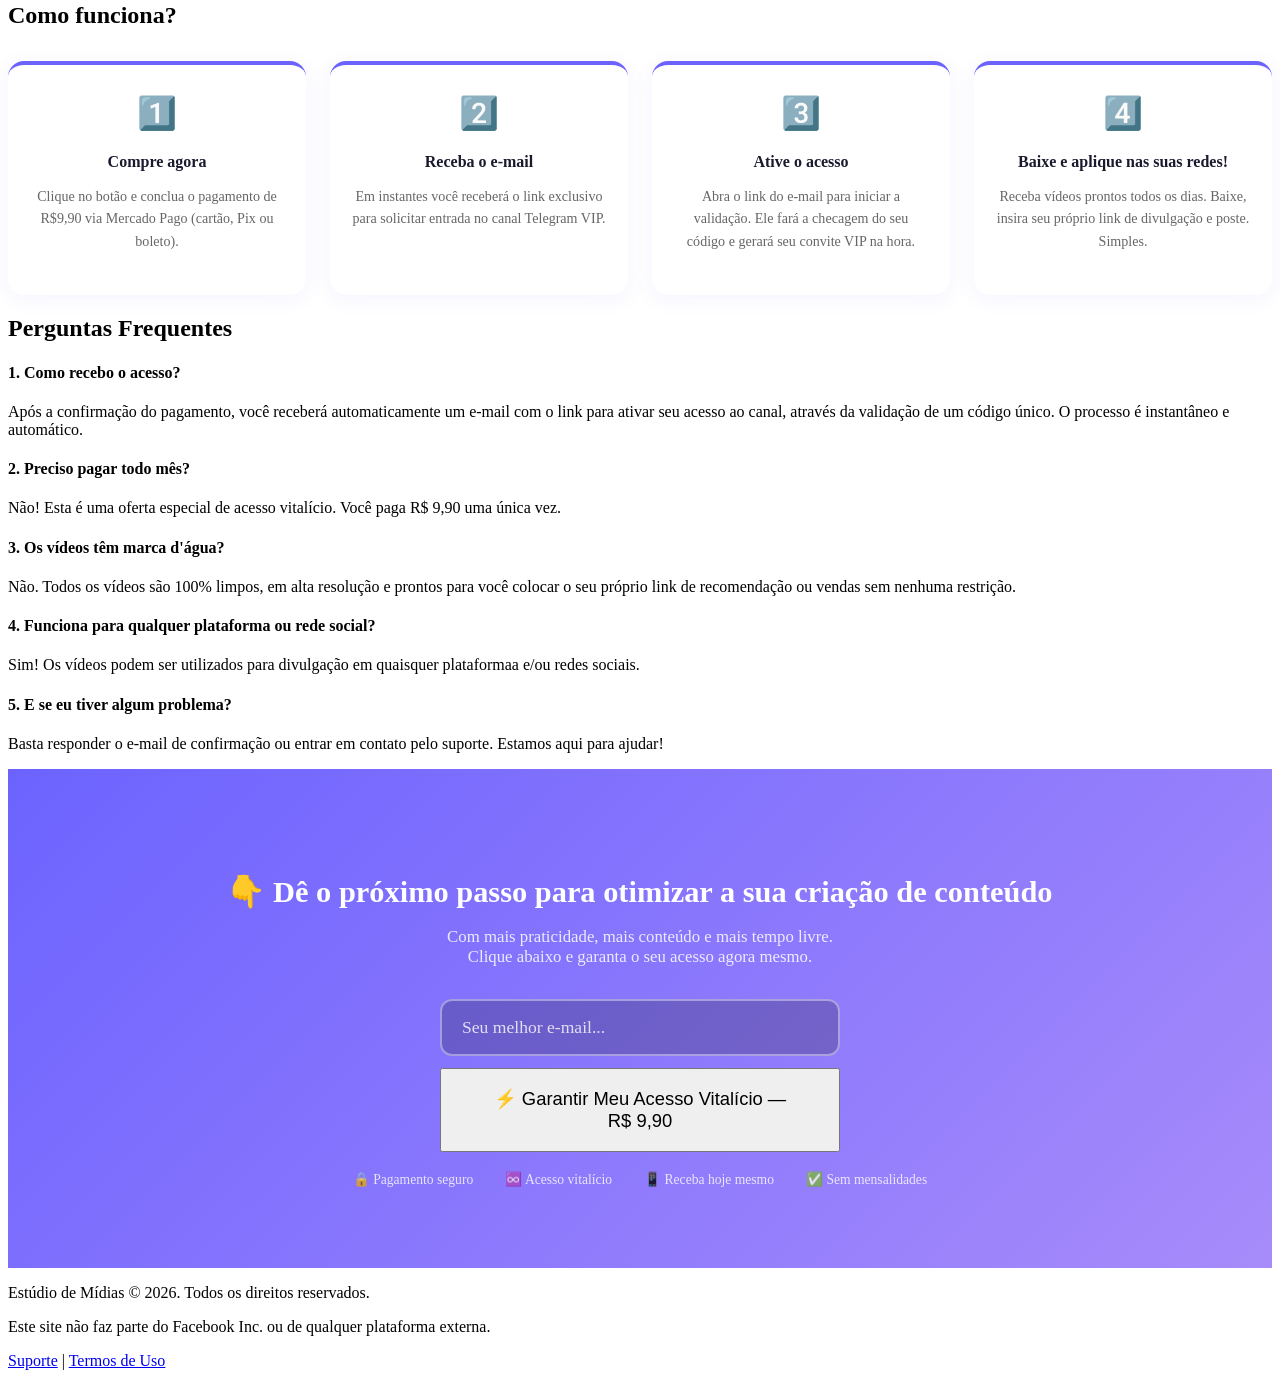
==== commit 9204beea: "style: reorganiza amostras vip lado a lado na horizontal (2 por linha) e ajusta espacamento" ====
--- a/index.html
+++ b/index.html
@@ -214,82 +214,65 @@
                 <p class="section-hook">O que você vai receber hoje</p>
                 <h2 class="section-title">Amostras do nosso acervo VIP</h2>
                 <div style="display: flex; flex-direction: column; gap: 30px; margin-top: 30px;">
-                    <!-- Linha 1: Chinelo Infantil -->
-                    <div
-                        style="display: flex; gap: 20px; align-items: stretch; flex-wrap: wrap; max-width: 60%; margin: 0 auto;">
-                        <div
-                            style="flex: 1; min-width: 168px; background: #000; border-radius: 12px; overflow: hidden; aspect-ratio: 9/16; position: relative;">
-                            <div
-                                style="position: absolute; bottom: 10px; left: 10px; background: rgba(0,0,0,0.7); color: #fff; padding: 5px 10px; border-radius: 5px; font-size: 12px; z-index: 2;">
-                                Exemplo: Chinelo Infantil</div>
-                            <video autoplay muted loop playsinline
-                                style="width: 100%; height: 100%; object-fit: cover;">
-                                <source src="landing-page/midias/5-Chinelo Infantil.mp4" type="video/mp4">
-                            </video>
+                    <!-- Linha 1: Chinelo Infantil + Escova 3 em 1 -->
+                    <div style="display: flex; gap: 40px; justify-content: center; align-items: stretch; flex-wrap: wrap; margin: 0 auto; max-width: 90%;">
+                        <!-- Chinelo Infantil -->
+                        <div style="display: flex; gap: 15px; flex: 1; min-width: 250px; max-width: 45%; align-items: stretch;">
+                            <div style="flex: 1; background: #000; border-radius: 12px; overflow: hidden; aspect-ratio: 9/16; position: relative;">
+                                <div style="position: absolute; bottom: 10px; left: 10px; background: rgba(0,0,0,0.7); color: #fff; padding: 5px 10px; border-radius: 5px; font-size: 11px; z-index: 2;">
+                                    Exemplo: Chinelo Infantil</div>
+                                <video autoplay muted loop playsinline style="width: 100%; height: 100%; object-fit: cover;">
+                                    <source src="landing-page/midias/5-Chinelo Infantil.mp4" type="video/mp4">
+                                </video>
+                            </div>
+                            <div style="flex: 1; background: #000; border-radius: 12px; overflow: hidden; position: relative;">
+                                <img src="landing-page/midias/Chinelo Infantil Foto.jpg" alt="Chinelo Infantil - Copy de Vendas" style="width: 100%; height: 100%; object-fit: cover;">
+                            </div>
                         </div>
-                        <div
-                            style="flex: 1; min-width: 168px; background: #000; border-radius: 12px; overflow: hidden; position: relative;">
-                            <img src="landing-page/midias/Chinelo Infantil Foto.jpg"
-                                alt="Chinelo Infantil - Copy de Vendas"
-                                style="width: 100%; height: 100%; object-fit: cover;">
+
+                        <!-- Escova 3 em 1 -->
+                        <div style="display: flex; gap: 15px; flex: 1; min-width: 250px; max-width: 45%; align-items: stretch;">
+                            <div style="flex: 1; background: #000; border-radius: 12px; overflow: hidden; aspect-ratio: 9/16; position: relative;">
+                                <div style="position: absolute; bottom: 10px; left: 10px; background: rgba(0,0,0,0.7); color: #fff; padding: 5px 10px; border-radius: 5px; font-size: 11px; z-index: 2;">
+                                    Exemplo: Escova 3 em 1</div>
+                                <video autoplay muted loop playsinline style="width: 100%; height: 100%; object-fit: cover;">
+                                    <source src="landing-page/midias/4-Escova 3 em 1.mp4" type="video/mp4">
+                                </video>
+                            </div>
+                            <div style="flex: 1; background: #000; border-radius: 12px; overflow: hidden; position: relative;">
+                                <img src="landing-page/midias/Escova 3 em 1 Foto.jpg" alt="Escova 3 em 1 - Copy de Vendas" style="width: 100%; height: 100%; object-fit: cover;">
+                            </div>
                         </div>
-                        <div
-                            style="flex: 1; min-width: 168px; background: #000; border-radius: 12px; overflow: hidden; aspect-ratio: 9/16; position: relative;">
-                            <div
-                                style="position: absolute; bottom: 10px; left: 10px; background: rgba(0,0,0,0.7); color: #fff; padding: 5px 10px; border-radius: 5px; font-size: 12px; z-index: 2;">
-                                Exemplo: Escova 3 em 1</div>
-                            <video autoplay muted loop playsinline
-                                style="width: 100%; height: 100%; object-fit: cover;">
-                                <source src="landing-page/midias/4-Escova 3 em 1.mp4" type="video/mp4">
-                            </video>
+                    </div>
+
+                    <!-- Linha 2: Porta Ração + Despertador Eletrônico -->
+                    <div style="display: flex; gap: 40px; justify-content: center; align-items: stretch; flex-wrap: wrap; margin: 30px auto 0; max-width: 90%;">
+                        <!-- Porta Ração -->
+                        <div style="display: flex; gap: 15px; flex: 1; min-width: 250px; max-width: 45%; align-items: stretch;">
+                            <div style="flex: 1; background: #000; border-radius: 12px; overflow: hidden; aspect-ratio: 9/16; position: relative;">
+                                <div style="position: absolute; bottom: 10px; left: 10px; background: rgba(0,0,0,0.7); color: #fff; padding: 5px 10px; border-radius: 5px; font-size: 11px; z-index: 2;">
+                                    Exemplo: Porta Ração</div>
+                                <video autoplay muted loop playsinline style="width: 100%; height: 100%; object-fit: cover;">
+                                    <source src="landing-page/midias/7-portaracao.mp4" type="video/mp4">
+                                </video>
+                            </div>
+                            <div style="flex: 1; background: #000; border-radius: 12px; overflow: hidden; position: relative;">
+                                <img src="landing-page/midias/PortaRacao.jpeg" alt="Porta Ração - Copy de Vendas" style="width: 100%; height: 100%; object-fit: cover;">
+                            </div>
                         </div>
-                        <div
-                            style="flex: 1; min-width: 168px; background: #000; border-radius: 12px; overflow: hidden; position: relative;">
-                            <img src="landing-page/midias/Escova 3 em 1 Foto.jpg" alt="Escova 3 em 1 - Copy de Vendas"
-                                style="width: 100%; height: 100%; object-fit: cover;">
-                        </div>
-
-                    </div>
-
-                    <!-- Linha 3: Escova 3 em 1 -->
-                    <!-- Linha 3: Porta Ração -->
-                    <div
-                        style="display: flex; gap: 20px; align-items: stretch; flex-wrap: wrap; max-width: 60%; margin: 0 auto;">
-                        <div
-                            style="flex: 1; min-width: 168px; background: #000; border-radius: 12px; overflow: hidden; aspect-ratio: 9/16; position: relative;">
-                            <div
-                                style="position: absolute; bottom: 10px; left: 10px; background: rgba(0,0,0,0.7); color: #fff; padding: 5px 10px; border-radius: 5px; font-size: 12px; z-index: 2;">
-                                Exemplo: Porta Ração</div>
-                            <video autoplay muted loop playsinline
-                                style="width: 100%; height: 100%; object-fit: cover;">
-                                <source src="landing-page/midias/7-portaracao.mp4" type="video/mp4">
-                            </video>
-                        </div>
-                        <div
-                            style="flex: 1; min-width: 168px; background: #000; border-radius: 12px; overflow: hidden; position: relative;">
-                            <img src="landing-page/midias/PortaRacao.jpeg" alt="Porta Ração - Copy de Vendas"
-                                style="width: 100%; height: 100%; object-fit: cover;">
-                        </div>
-                    </div>
-
-                    <!-- Linha 4: Despertador Eletrônico -->
-                    <div
-                        style="display: flex; gap: 20px; align-items: stretch; flex-wrap: wrap; max-width: 60%; margin: 0 auto;">
-                        <div
-                            style="flex: 1; min-width: 168px; background: #000; border-radius: 12px; overflow: hidden; aspect-ratio: 9/16; position: relative;">
-                            <div
-                                style="position: absolute; bottom: 10px; left: 10px; background: rgba(0,0,0,0.7); color: #fff; padding: 5px 10px; border-radius: 5px; font-size: 12px; z-index: 2;">
-                                Exemplo: Despertador Eletrônico</div>
-                            <video autoplay muted loop playsinline
-                                style="width: 100%; height: 100%; object-fit: cover;">
-                                <source src="landing-page/midias/6-Despertador Eletronico.mp4" type="video/mp4">
-                            </video>
-                        </div>
-                        <div
-                            style="flex: 1; min-width: 168px; background: #000; border-radius: 12px; overflow: hidden; position: relative;">
-                            <img src="landing-page/midias/Despertador Eletronico Foto.jpg"
-                                alt="Despertador Eletrônico - Copy de Vendas"
-                                style="width: 100%; height: 100%; object-fit: cover;">
+
+                        <!-- Despertador Eletrônico -->
+                        <div style="display: flex; gap: 15px; flex: 1; min-width: 250px; max-width: 45%; align-items: stretch;">
+                            <div style="flex: 1; background: #000; border-radius: 12px; overflow: hidden; aspect-ratio: 9/16; position: relative;">
+                                <div style="position: absolute; bottom: 10px; left: 10px; background: rgba(0,0,0,0.7); color: #fff; padding: 5px 10px; border-radius: 5px; font-size: 11px; z-index: 2;">
+                                    Exemplo: Despertador Eletrônico</div>
+                                <video autoplay muted loop playsinline style="width: 100%; height: 100%; object-fit: cover;">
+                                    <source src="landing-page/midias/6-Despertador Eletronico.mp4" type="video/mp4">
+                                </video>
+                            </div>
+                            <div style="flex: 1; background: #000; border-radius: 12px; overflow: hidden; position: relative;">
+                                <img src="landing-page/midias/Despertador Eletronico Foto.jpg" alt="Despertador Eletrônico - Copy de Vendas" style="width: 100%; height: 100%; object-fit: cover;">
+                            </div>
                         </div>
                     </div>
                 </div>
